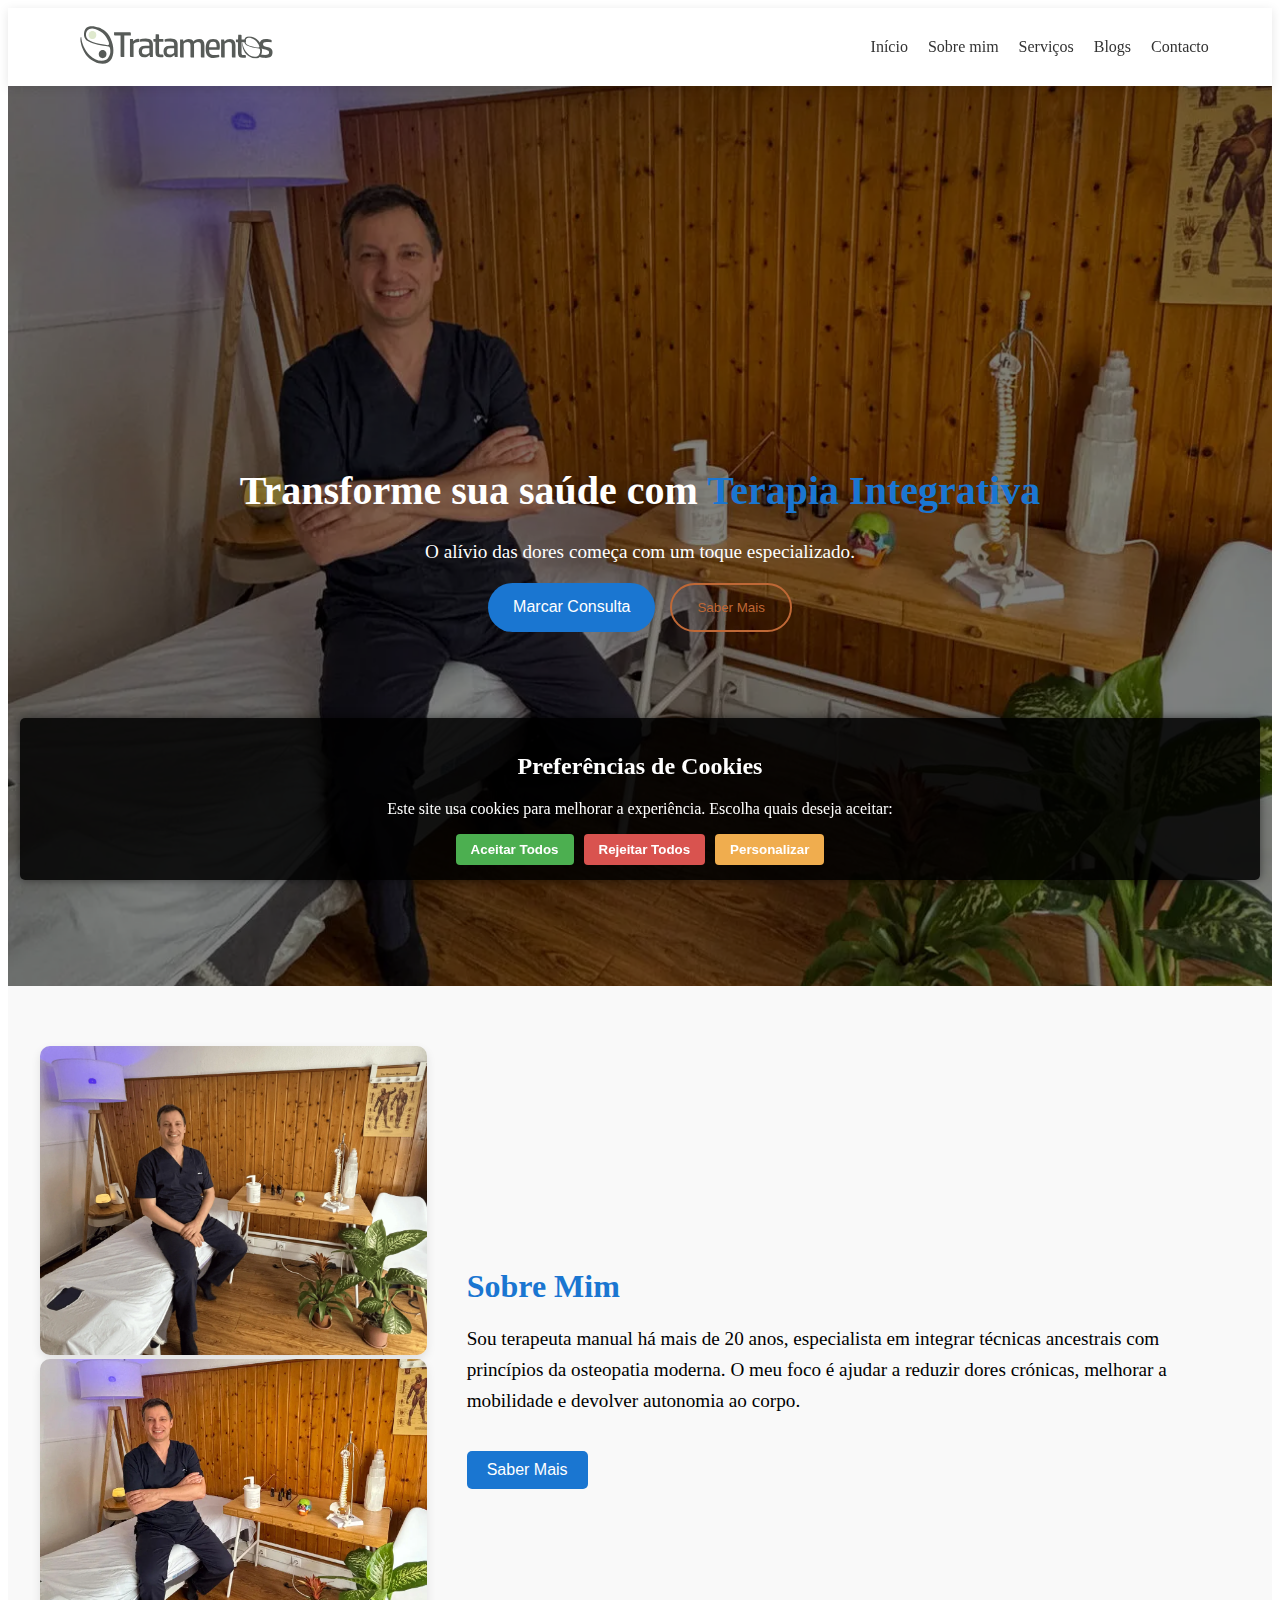
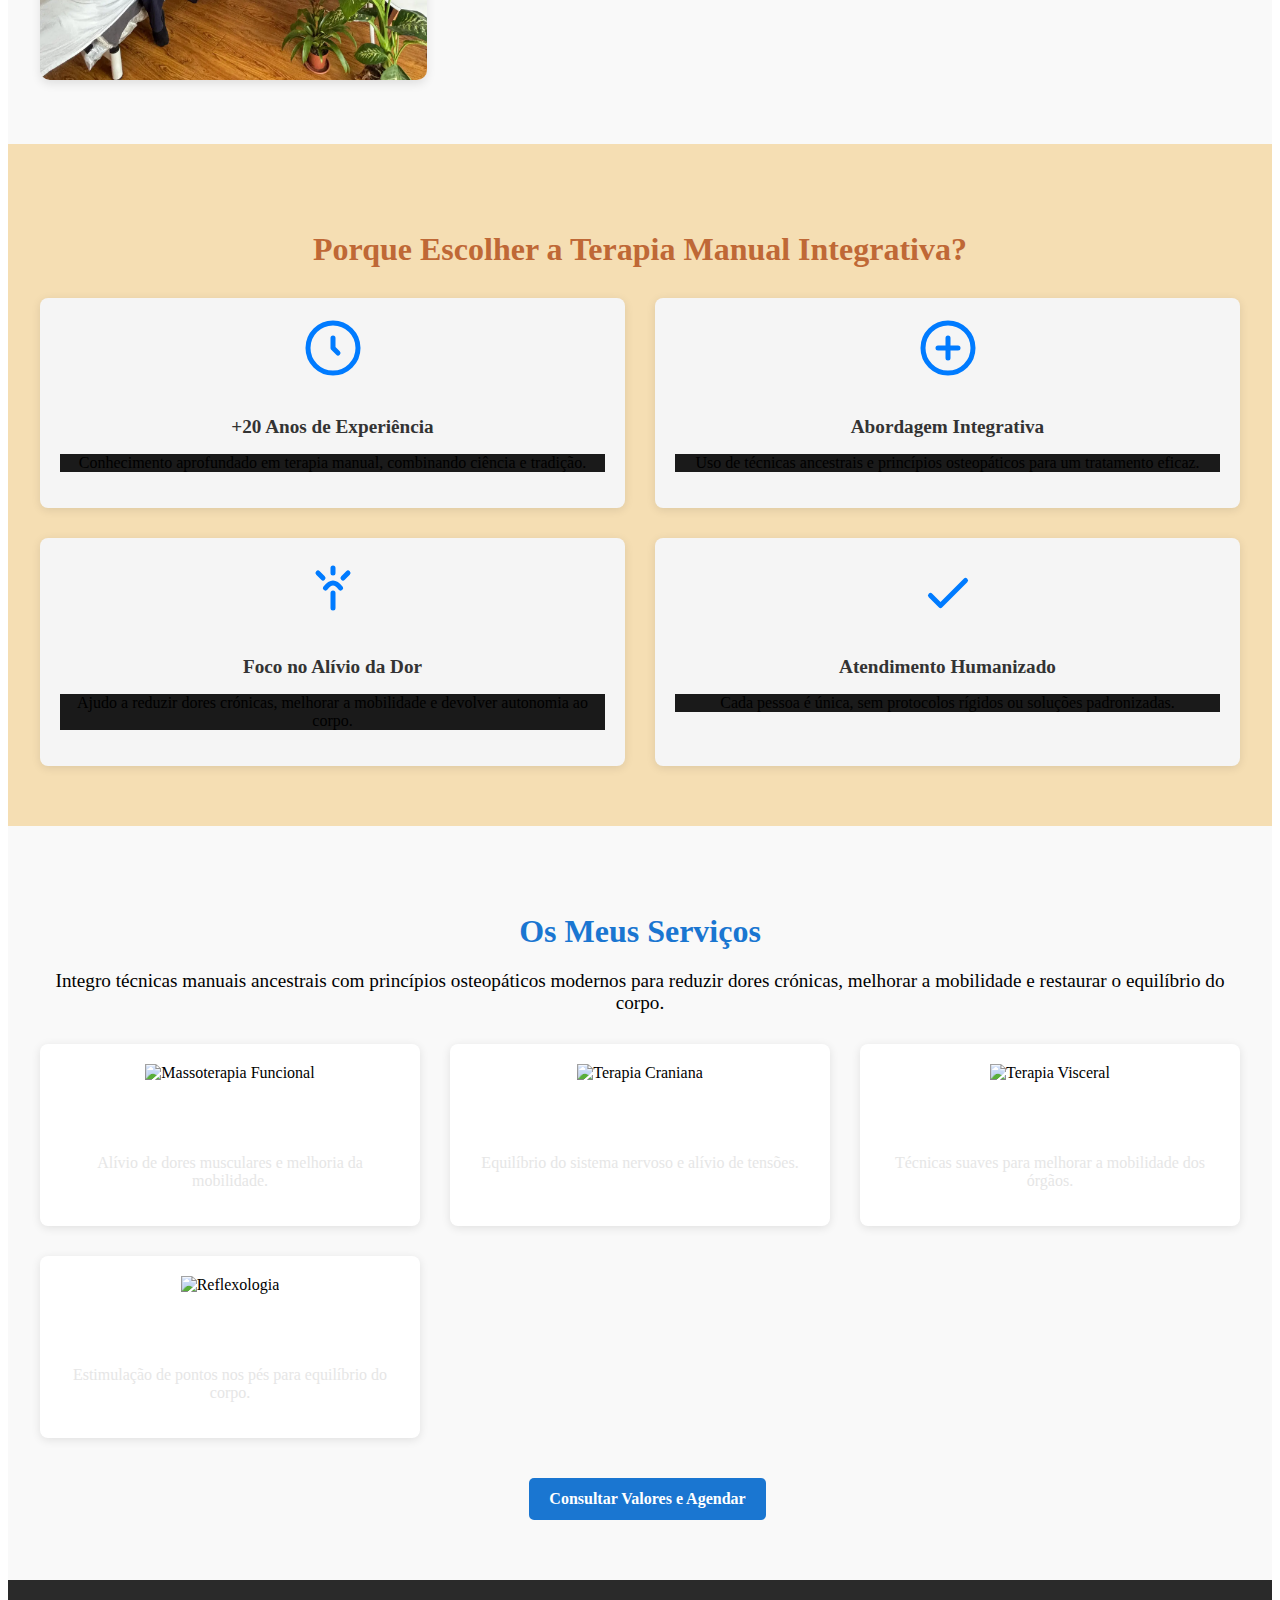
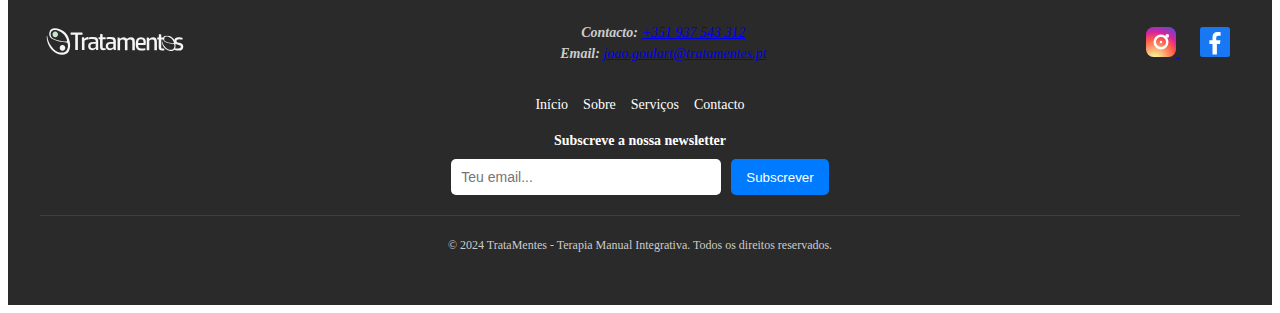
==== index.html @ 93ddd702 "Mensagem do primeiro commit" ====
<!DOCTYPE html>
<html lang="pt">

<head>
    <meta charset="UTF-8">
    <meta name="viewport" content="width=device-width, initial-scale=1.0">
    <meta http-equiv="X-UA-Compatible" content="IE=edge">

    <!-- SEO Básico -->
    <title>Terapia Manual Integrativa & Holística - Lisboa | TrataMentes por João Goulart</title>
    <meta name="description"
        content="Ajudo pessoas com dores crónicas a recuperarem mobilidade e bem-estar através de terapia manual integrativa. Atendimento humanizado e baseado em evidências.">
    <meta name="author" content="João Paulo Goulart">
    <meta name="robots" content="index, follow">
    <meta name="keywords"
        content="terapia manual Lisboa, alívio dor crónica, massagem terapêutica holística, princípios da osteopatia, tratamento para mobilidade, técnicas manuais integrativas, equilíbrio corporal Lisboa, terapia sem medicamentos, abordagem integrativa para dor, bem-estar físico e emocional">

    <!-- Open Graph (Facebook, LinkedIn, WhatsApp) -->
    <meta property="og:type" content="website">
    <meta property="og:title" content="Terapia Manual Integrativa & Holística - Lisboa | TrataMentes por João Goulart">
    <meta property="og:description"
        content="Alívio da dor, mobilidade e bem-estar para 60+ com terapia manual integrativa. Atendimento personalizado em Lisboa.">
    <meta property="og:image" content="https://tratamentes.pt/assets/images/terapeuta-bracos-cruzados-1280.webp">
    <meta property="og:url" content="https://tratamentes.pt">
    <meta property="og:site_name" content="Nome da Tua Marca">

    <!-- Twitter (X) Cards -->
    <meta name="twitter:card" content="summary_large_image">
    <meta name="twitter:title" content="Terapia Manual Integrativa & Holística - Lisboa | TrataMentes por João Goulart">
    <meta name="twitter:description"
        content="Terapia manual integrativa para aliviar dores crónicas e melhorar a mobilidade. Atendimento humanizado e baseado em ciência.">
    <meta name="twitter:image" content="https://tratamentes.pt/assets/images/terapeuta-bracos-cruzados-1280.webp">
    <meta name="twitter:site" content="@tratamentes">

    <!-- Schema.org (Dados Estruturados para SEO e IA) -->
    <script type="application/ld+json">
        {
          "@context": "https://schema.org",
          "@type": ["LocalBusiness", "HealthAndBeautyBusiness"],
          "name": "TrataMentes - Terapia Manual Integrativa & Holística",
          "url": "https://tratamentes.pt",
          "logo": "https://tratamentes.pt/assets/images/logotipo-tratamentes-pt.svg",
          "image": [
            "https://tratamentes.pt/assets/images/terapeuta-bracos-cruzados-1280.webp" 
          ],
          "description": "Terapia manual integrativa e holística para alívio de dores crónicas e recuperação da mobilidade em Lisboa. Métodos naturais e personalizados.",
          "address": {
            "@type": "PostalAddress",
            "streetAddress": "Rua Braamcamp 88, 3º Esq",
            "addressLocality": "Lisboa",
            "postalCode": "1250-050",
            "addressCountry": "PT",
            "addressRegion": "Lisboa"
          },
          "geo": {
            "@type": "GeoCoordinates",
            "latitude": "38.7213834",
            "longitude": "-9.1526428"
          },
          "telephone": "+351937543312",
          "priceRange": "€€ - Moderado",
          "openingHoursSpecification": [
            {
              "@type": "OpeningHoursSpecification",
              "dayOfWeek": ["Monday", "Tuesday", "Wednesday", "Thursday", "Friday"],
              "opens": "19:00",
              "closes": "22:00"
            },
            {
              "@type": "OpeningHoursSpecification",
              "dayOfWeek": ["Saturday"],
              "opens": "10:00",
              "closes": "22:00"
            },
            {
              "@type": "OpeningHoursSpecification",
              "dayOfWeek": ["Sunday"],
              "opens": "10:00",
              "closes": "18:00"
            }
          ],
          "sameAs": [
            "https://www.instagram.com/trata.mentes",
            "https://www.facebook.com/trata.mentes/",
            "https://www.linkedin.com/company/tratamentes/"
          ],
          "service": [
            {
              "@type": "Service",
              "serviceType": "Massagem Terapêutica",
              "description": "Massagem manual para alívio de tensões musculares e promoção da mobilidade."
            },
            {
              "@type": "Service",
              "serviceType": "Terapia para Dores Crónicas",
              "description": "Abordagem integrativa para redução de dores persistentes (costas, articulações, pernas, pés, etc.)."
            }
          ],
          "areaServed": { 
            "@type": "AdministrativeArea",
            "name": "Lisboa e Região",
            "description": "Atendimento presencial em Lisboa e consultas online para todo o Portugal."
          },
          "founder": {
            "@type": "Person",
            "name": "João Paulo Goulart",
            "jobTitle": "Terapeuta Manual Integrativo"
          }
        }
    </script>
    <script defer src="assets/js/cookie-consent.js"></script>
    <link rel="icon" type="image/ico" href="assets/icons/favicon.ico">
    <link rel="stylesheet" href="assets/css/styles.css">
</head>

<body>
    <header>
        <div class="logo">
            <a href="index.html"><img src="assets/images/logotipo-tratamentes-pt.svg" width="200" height="44"
                    alt="Logotipo TrataMentes"></a>
        </div>
        <button class="hamburger">&#9776;</button>
        <nav class="nav-links">
            <a href="#inicio">Início</a>
            <a href="#sobre">Sobre mim</a>
            <a href="#servicos">Serviços</a>
            <a href="#blogs">Blogs</a>
            <a href="#contacto">Contacto</a>
        </nav>
    </header>

    <section id="hero" class="hero" data-overlay="true" data-position="center" data-parallax="true">
        <div class="hero-overlay"></div>
        <div class="hero-content">
            <h1>Transforme sua saúde com <span>Terapia Integrativa</span></h1>
            <p>O alívio das dores começa com um toque especializado.</p>
            <div class="hero-buttons">
                <button class="cta-button" data-action="link" data-url="consultas.html">Marcar Consulta</button>
                <button class="secondary-button" data-action="function" data-func="showMoreInfo">Saber Mais</button>
            </div>
        </div>
    </section>

    <section id="sobre-mim" class="sobre-mim">
        <div class="container">
            <div class="sobre-img">
                <img src="assets/images/terapeuta-maos-apoiadas.webp" alt="João Goulart - Terapeuta Manual">
                <img src="assets/images/terapeuta-bracos-cruzados-1280.webp" alt="João Goulart - Terapeuta Manual">
            </div>
            <div class="sobre-text">
                <h2>Sobre Mim</h2>
                <p class="intro">
                    Sou terapeuta manual há mais de 20 anos, especialista em integrar técnicas ancestrais com princípios
                    da osteopatia moderna.
                    O meu foco é ajudar a reduzir dores crónicas, melhorar a mobilidade e devolver autonomia ao corpo.
                </p>
                <button class="btn-saber-mais" id="btnSaberMais">Saber Mais</button>
                <div class="mais-info" id="maisInfo">
                    <p>
                        Desde que comecei na terapia manual, sempre acreditei que o toque é mais do que uma técnica – é
                        uma ferramenta de comunicação com o corpo.
                        Hoje, o meu trabalho une <strong>técnicas ancestrais e princípios osteopáticos
                            modernos</strong>, respeitando a evidência científica e a individualidade de cada pessoa.
                    </p>
                    <p>
                        A própria OMS reconhece o valor da terapia manual, e é dentro desse contexto que trabalho – sem
                        rótulos fixos, mas sempre com um foco claro: ajudar a reduzir a dor e melhorar a qualidade de
                        vida.
                    </p>
                    <button class="btn-fechar" id="btnFechar">Fechar</button>
                </div>
            </div>
        </div>
    </section>

    <section id="beneficios" class="beneficios">
        <div class="container">
            <h2>Porque Escolher a Terapia Manual Integrativa?</h2>
            <div class="beneficios-grid">
                <div class="beneficio">
                    <img src="assets/images/svg/experiencia.svg" alt="Experiência">
                    <h3>+20 Anos de Experiência</h3>
                    <p>Conhecimento aprofundado em terapia manual, combinando ciência e tradição.</p>
                </div>
                <div class="beneficio">
                    <img src="assets/images/svg/abordagem.svg" alt="Abordagem Integrativa">
                    <h3>Abordagem Integrativa</h3>
                    <p>Uso de técnicas ancestrais e princípios osteopáticos para um tratamento eficaz.</p>
                </div>
                <div class="beneficio">
                    <img src="assets/images/svg/dor-cronica.svg" alt="Alívio da Dor">
                    <h3>Foco no Alívio da Dor</h3>
                    <p>Ajudo a reduzir dores crónicas, melhorar a mobilidade e devolver autonomia ao corpo.</p>
                </div>
                <div class="beneficio">
                    <img src="assets/images/svg/humanizacao.svg" alt="Atendimento Humanizado">
                    <h3>Atendimento Humanizado</h3>
                    <p>Cada pessoa é única, sem protocolos rígidos ou soluções padronizadas.</p>
                </div>
            </div>
        </div>
    </section>

    <section id="servicos" class="servicos" itemscope itemtype="https://schema.org/Service">
        <div class="container">
            <h2>Os Meus Serviços</h2>
            <p class="descricao">
                Integro técnicas manuais ancestrais com princípios osteopáticos modernos para reduzir dores crónicas,
                melhorar a mobilidade e restaurar o equilíbrio do corpo.
            </p>

            <div class="servicos-grid">
                <div class="servico" itemscope itemtype="https://schema.org/Service">
                    <img src="assets/imagens/icons/terapia-manual.svg" alt="Massoterapia Funcional">
                    <h3 itemprop="name">Massoterapia Funcional</h3>
                    <p itemprop="description">Alívio de dores musculares e melhoria da mobilidade.</p>
                </div>

                <div class="servico" itemscope itemtype="https://schema.org/Service">
                    <img src="assets/imagens/icons/terapia-craniana.svg" alt="Terapia Craniana">
                    <h3 itemprop="name">Terapia Craniana</h3>
                    <p itemprop="description">Equilíbrio do sistema nervoso e alívio de tensões.</p>
                </div>

                <div class="servico" itemscope itemtype="https://schema.org/Service">
                    <img src="assets/imagens/icons/terapia-visceral.svg" alt="Terapia Visceral">
                    <h3 itemprop="name">Terapia Visceral</h3>
                    <p itemprop="description">Técnicas suaves para melhorar a mobilidade dos órgãos.</p>
                </div>

                <div class="servico" itemscope itemtype="https://schema.org/Service">
                    <img src="assets/imagens/icons/reflexologia.svg" alt="Reflexologia">
                    <h3 itemprop="name">Reflexologia</h3>
                    <p itemprop="description">Estimulação de pontos nos pés para equilíbrio do corpo.</p>
                </div>
            </div>

            <div class="agendamento">
                <a href="/agendamento.html" class="btn-agendar">Consultar Valores e Agendar</a>
            </div>
        </div>
    </section>










    <footer class="footer" role="contentinfo">
        <div class="container">
            <!-- Seção Superior (Logo, Contatos, Redes Sociais) -->
            <div class="footer-top">
                <div class="footer-logo">
                    <img src="assets/images/logotipo-tratamentes-pt-inv.svg" alt="TrataMentes" loading="lazy">
                </div>

                <address class="footer-contactos" aria-label="Informações de contato">
                    <p><strong>Contacto:</strong> <a href="tel:+351937543312" aria-label="Ligar para TrataMentes">+351
                            937 543 312</a></p>
                    <p><strong>Email:</strong> <a href="mailto:joao.goulart@tratamentes.pt"
                            aria-label="Enviar email para TrataMentes">joao.goulart@tratamentes.pt</a></p>
                </address>

                <nav class="footer-social" aria-label="Redes sociais">
                    <a href="https://instagram.com/trata.mentes target="_blank" rel="noopener noreferrer"
                        aria-label="Instagram">
                        <img src="assets/social/instagram-logo.svg" alt="Ícone do Instagram">
                    </a>
                    <a href="https://facebook.com/trata.mentes" target="_blank" rel="noopener noreferrer"
                        aria-label="Facebook">
                        <img src="assets/social/facebook-logo.svg" alt="Ícone do Facebook">
                    </a>
                </nav>
            </div>

            <!-- Links de Navegação -->
            <nav class="footer-links" aria-label="Links úteis">
                <ul>
                    <li><a href="index.html">Início</a></li>
                    <li><a href="sobre.html">Sobre</a></li>
                    <li><a href="servicos.html">Serviços</a></li>
                    <li><a href="contacto.html">Contacto</a></li>
                </ul>
            </nav>

            <!-- Newsletter -->
            <section class="footer-newsletter" aria-label="Subscrever newsletter">
                <h4>Subscreve a nossa newsletter</h4>
                <form id="newsletter-form" method="post">
                    <input type="email" id="newsletter-email" placeholder="Teu email..." required
                        aria-label="Email para newsletter">
                    <button type="submit">Subscrever</button>
                </form>
                <p id="newsletter-msg" role="alert"></p>
            </section>

            <!-- Copyright -->
            <div class="footer-bottom">
                <p>© 2024 TrataMentes - Terapia Manual Integrativa. Todos os direitos reservados.</p>
            </div>
        </div>
    </footer>

    <!-- Cookie Banner -->
<div id="cookie-banner" role="dialog" aria-labelledby="cookie-heading" style="display: none;">
    <div class="cookie-content">
        <h2 id="cookie-heading">Preferências de Cookies</h2>
        <p>Este site usa cookies para melhorar a experiência. Escolha quais deseja aceitar:</p>
        <div class="cookie-buttons">
            <button type="button" id="accept-all">Aceitar Todos</button>
            <button type="button" id="reject-all">Rejeitar Todos</button>
            <button type="button" id="customize-cookies">Personalizar</button>
        </div>
    </div>
</div>

<!-- Configurações de Cookies -->
<div id="cookie-settings" style="display: none;">
    <h2>Configuração de Cookies</h2>
    <label><input type="checkbox" id="analytics-cookies"> Analytics</label><br>
    <label><input type="checkbox" id="marketing-cookies"> Marketing</label><br>
    <button id="save-cookie-settings">Guardar Preferências</button>
</div>

<!-- Botão para gerir cookies -->
<button id="open-cookie-settings" style="position: fixed; bottom: 10px; right: 10px; background: black; color: white; padding: 5px 10px; border: none; cursor: pointer; display: none;">
    Gerir Cookies
</button>

    <script defer src="assets/js/menu.js"></script>
    <script defer src="assets/js/newsletter.js"></script>
    <script defer src="assets/js/sobre.js"></script>
    <script defer src="assets/js/servicos.js"></script>
    <script defer src="assets/js/hero.js"></script>


</body>

</html>
---- assets/css/styles.css ----
header {
  background-color: #fff;
  box-shadow: 0 2px 10px rgba(0, 0, 0, 0.1);
  padding: 15px 5%;
  position: sticky;
  top: 0;
  z-index: 1000;
  display: flex;
  justify-content: space-between;
  align-items: center;
}

.logo {
  display: flex;
  align-items: center;
}
.logo img {
  max-height: 44px;
  width: auto;
}

.nav-links {
  display: flex;
  gap: 20px;
}
.nav-links a {
  color: #333;
  text-decoration: none;
  font-weight: 500;
  font-size: 16px;
  transition: color 0.3s ease;
  position: relative;
}
.nav-links a:hover {
  color: #1a76d1;
}
.nav-links a:hover::after {
  width: 100%;
}
.nav-links a::after {
  content: "";
  position: absolute;
  bottom: -5px;
  left: 0;
  width: 0;
  height: 2px;
  background-color: #1a76d1;
  transition: width 0.3s ease;
}

.hamburger {
  display: none;
  background: none;
  border: none;
  font-size: 24px;
  cursor: pointer;
  color: #333;
}

@media (max-width: 768px) {
  .hamburger {
    display: block;
    z-index: 101;
  }
  .nav-links {
    position: fixed;
    top: 0;
    right: -100%;
    width: 70%;
    height: 100vh;
    background-color: white;
    flex-direction: column;
    padding: 80px 30px 30px;
    transition: right 0.3s ease;
    box-shadow: -5px 0 15px rgba(0, 0, 0, 0.1);
    gap: 30px;
    z-index: 100;
  }
  .nav-links.active {
    right: 0;
  }
}
.btn-agendar {
  background-color: #1a76d1;
  color: white;
  padding: 8px 16px;
  border-radius: 4px;
  font-weight: 600;
  transition: background-color 0.3s;
  margin-left: 15px;
  text-decoration: none;
  display: inline-block;
}
.btn-agendar:hover {
  background-color: rgb(20.3574468085, 92.3914893617, 163.6425531915);
}
@media (max-width: 768px) {
  .btn-agendar {
    margin: 15px 0 0 0;
    text-align: center;
  }
}

.hero {
  position: relative;
  width: 100%;
  height: 100vh;
  background-image: url("/assets/images/terapeuta-bracos-cruzados-1280.webp");
  background-size: cover;
  background-repeat: no-repeat;
  background-position: 35% 20%;
  display: flex;
  align-items: center;
  justify-content: center;
  text-align: center;
  overflow: hidden;
  transition: background-position 0.5s ease-out;
}
.hero.parallax {
  background-attachment: fixed;
}
.hero .hero-overlay {
  position: absolute;
  top: 0;
  left: 0;
  width: 100%;
  height: 100%;
  background: rgba(0, 0, 0, 0.5);
  opacity: 0;
  transition: opacity 0.3s ease-in-out;
}
.hero .hero-overlay.active {
  opacity: 1;
}
.hero .hero-content {
  position: relative;
  z-index: 2;
  color: #fff;
  max-width: 80%;
  animation: fadeIn 1s ease-out;
  text-align: center;
}
.hero .hero-content h1 {
  font-size: 2.5rem;
  font-weight: bold;
}
.hero .hero-content h1 span {
  color: #1a76d1;
}
.hero .hero-content p {
  font-size: 1.2rem;
  margin-top: 10px;
}
.hero .hero-content .hero-buttons {
  margin-top: 20px;
  display: flex;
  justify-content: center;
  gap: 15px;
}
.hero.left .hero-content {
  text-align: left;
  align-items: flex-start;
}
.hero.right .hero-content {
  text-align: right;
  align-items: flex-end;
}

.cta-button {
  background: #1a76d1;
  color: #fff;
  padding: 15px 25px;
  font-size: 1rem;
  border-radius: 30px;
  text-decoration: none;
  border: none;
  cursor: pointer;
  transition: transform 0.3s ease, background 0.3s ease;
}
.cta-button:hover {
  transform: scale(1.1);
  background: rgb(23.4, 106.2, 188.1);
}

.secondary-button {
  background: transparent;
  border: 2px solid #BF6836;
  color: #BF6836;
  padding: 15px 25px;
  border-radius: 30px;
  cursor: pointer;
  transition: background 0.3s ease, color 0.3s ease;
}
.secondary-button:hover {
  background: #BF6836;
  color: #fff;
}

@keyframes fadeIn {
  from {
    opacity: 0;
    transform: translateY(20px);
  }
  to {
    opacity: 1;
    transform: translateY(0);
  }
}
.sobre-mim {
  background: #f9f9f9;
  padding: 60px 20px;
}
.sobre-mim .container {
  display: flex;
  align-items: center;
  max-width: 1200px;
  margin: auto;
  gap: 40px;
}
@media (max-width: 768px) {
  .sobre-mim .container {
    flex-direction: column;
    text-align: center;
  }
}
.sobre-mim .sobre-img {
  flex: 1;
}
.sobre-mim .sobre-img img {
  width: 100%;
  max-width: 400px;
  border-radius: 10px;
  box-shadow: 0 4px 10px rgba(0, 0, 0, 0.1);
}
.sobre-mim .sobre-text {
  flex: 2;
}
.sobre-mim .sobre-text h2 {
  font-size: 2rem;
  margin-bottom: 15px;
  color: #1a76d1;
}
.sobre-mim .sobre-text .intro {
  font-size: 1.2rem;
  line-height: 1.6;
}
.sobre-mim .sobre-text .mais-info {
  display: none;
  margin-top: 20px;
  padding: 15px;
  background: rgb(247.1755102041, 234.5693877551, 227.3244897959);
  border-left: 4px solid #BF6836;
  border-radius: 5px;
  box-shadow: 0 2px 8px rgba(0, 0, 0, 0.1);
}
.sobre-mim .sobre-text .mais-info p {
  font-size: 1rem;
  line-height: 1.5;
}
.sobre-mim .btn-saber-mais,
.sobre-mim .btn-fechar {
  margin-top: 15px;
  display: inline-block;
  padding: 10px 20px;
  font-size: 1rem;
  color: white;
  background: #1a76d1;
  border: none;
  border-radius: 5px;
  cursor: pointer;
  transition: background 0.3s ease;
}
.sobre-mim .btn-saber-mais:hover,
.sobre-mim .btn-fechar:hover {
  background: rgb(23.4, 106.2, 188.1);
}
.sobre-mim .btn-fechar {
  background: #BF6836;
}
.sobre-mim .btn-fechar:hover {
  background: rgb(151.2408163265, 82.3510204082, 42.7591836735);
}

.beneficios {
  background: wheat;
  padding: 60px 20px;
  text-align: center;
}
.beneficios .container {
  max-width: 1200px;
  margin: auto;
}
.beneficios h2 {
  font-size: 2rem;
  color: #BF6836;
  margin-bottom: 30px;
}
.beneficios .beneficios-grid {
  display: grid;
  grid-template-columns: repeat(2, 1fr);
  gap: 30px;
}
@media (max-width: 768px) {
  .beneficios .beneficios-grid {
    grid-template-columns: 1fr;
  }
}
.beneficios .beneficio {
  background: whitesmoke;
  padding: 20px;
  border-radius: 8px;
  box-shadow: 0 2px 10px rgba(0, 0, 0, 0.1);
  transition: transform 0.3s ease;
  text-align: center;
}
.beneficios .beneficio:hover {
  transform: scale(1.05);
}
.beneficios .beneficio img {
  width: 60px;
  height: 60px;
  margin-bottom: 15px;
}
.beneficios .beneficio h3 {
  font-size: 1.2rem;
  margin-bottom: 10px;
  color: #333;
}
.beneficios .beneficio p {
  font-size: 1rem;
  background: rgb(25.5, 25.5, 25.5);
}

.servicos {
  background: #f9f9f9;
  padding: 60px 20px;
  text-align: center;
}
.servicos .container {
  max-width: 1200px;
  margin: auto;
}
.servicos h2 {
  font-size: 2rem;
  color: #1a76d1;
  margin-bottom: 20px;
}
.servicos .descricao {
  font-size: 1.2rem;
  margin-bottom: 30px;
}
.servicos .servicos-grid {
  display: grid;
  grid-template-columns: repeat(3, 1fr);
  gap: 30px;
}
@media (max-width: 768px) {
  .servicos .servicos-grid {
    grid-template-columns: 1fr;
  }
}
.servicos .servico {
  background: white;
  padding: 20px;
  border-radius: 8px;
  box-shadow: 0 2px 10px rgba(0, 0, 0, 0.1);
  transition: transform 0.3s ease;
  text-align: center;
}
.servicos .servico:hover {
  transform: scale(1.05);
}
.servicos .servico img {
  width: 60px;
  height: 60px;
  margin-bottom: 15px;
}
.servicos .servico h3 {
  font-size: 1.2rem;
  margin-bottom: 10px;
  color: #fff;
}
.servicos .servico p {
  font-size: 1rem;
  color: rgb(229.5, 229.5, 229.5);
}
.servicos .agendamento {
  margin-top: 40px;
}
.servicos .agendamento .btn-agendar {
  display: inline-block;
  background: #1a76d1;
  color: white;
  padding: 12px 20px;
  border-radius: 5px;
  text-decoration: none;
  transition: background 0.3s ease;
}
.servicos .agendamento .btn-agendar:hover {
  background: rgb(229.5, 229.5, 229.5);
}

.footer {
  background: #2A2A2A;
  color: #ccc;
  padding: 40px 20px;
  font-size: 14px;
}
.footer .container {
  max-width: 1200px;
  margin: auto;
  text-align: center;
}
.footer .footer-top {
  display: flex;
  justify-content: space-between;
  align-items: center;
  flex-wrap: wrap;
  gap: 20px;
  margin-bottom: 30px;
}
@media (max-width: 768px) {
  .footer .footer-top {
    flex-direction: column;
    text-align: center;
  }
}
.footer .footer-logo img {
  max-width: 150px;
}
.footer .footer-contactos p {
  margin: 5px 0;
}
.footer .footer-social a {
  margin: 0 10px;
}
.footer .footer-social a img {
  width: 30px;
  transition: transform 0.3s ease;
}
.footer .footer-social a:hover img {
  transform: scale(1.1);
}
.footer .footer-links ul {
  list-style: none;
  padding: 0;
  display: flex;
  justify-content: center;
  gap: 15px;
  margin-bottom: 20px;
}
@media (max-width: 768px) {
  .footer .footer-links ul {
    flex-direction: column;
  }
}
.footer .footer-links ul li {
  display: inline;
}
.footer .footer-links ul a {
  color: #fff;
  text-decoration: none;
  transition: color 0.3s ease;
}
.footer .footer-links ul a:hover {
  color: #007bff;
}
.footer .footer-newsletter {
  margin-bottom: 20px;
}
.footer .footer-newsletter h4 {
  margin-bottom: 10px;
  color: #fff;
}
.footer .footer-newsletter form {
  display: flex;
  justify-content: center;
  gap: 10px;
}
@media (max-width: 768px) {
  .footer .footer-newsletter form {
    flex-direction: column;
    align-items: center;
  }
}
.footer .footer-newsletter input {
  padding: 10px;
  border: none;
  border-radius: 5px;
  width: 250px;
  font-size: 14px;
}
.footer .footer-newsletter button {
  background: #007bff;
  color: white;
  border: none;
  padding: 10px 15px;
  border-radius: 5px;
  cursor: pointer;
  transition: background 0.3s ease;
}
.footer .footer-newsletter button:hover {
  background: rgb(0, 98.4, 204);
}
.footer .footer-bottom {
  margin-top: 20px;
  border-top: 1px solid rgba(255, 255, 255, 0.1);
  padding-top: 10px;
  font-size: 12px;
}

#cookie-banner, #cookie-settings {
  position: fixed;
  bottom: 20px;
  left: 20px;
  right: 20px;
  background: rgba(0, 0, 0, 0.85);
  color: white;
  padding: 15px;
  text-align: center;
  border-radius: 5px;
  z-index: 1000;
  box-shadow: 0px 0px 10px rgba(0, 0, 0, 0.5);
  display: none;
}

.cookie-buttons {
  display: flex;
  justify-content: center;
  gap: 10px;
  margin-top: 10px;
}
.cookie-buttons button {
  padding: 8px 15px;
  border: none;
  cursor: pointer;
  border-radius: 4px;
  font-weight: bold;
}
.cookie-buttons #accept-all {
  background-color: #4CAF50;
  color: white;
}
.cookie-buttons #reject-all {
  background-color: #d9534f;
  color: white;
}
.cookie-buttons #customize-cookies {
  background-color: #f0ad4e;
  color: white;
}

#cookie-settings {
  display: none;
  flex-direction: column;
  align-items: center;
  background: rgba(0, 0, 0, 0.9);
  padding: 20px;
  border-radius: 5px;
}

#open-cookie-settings {
  position: fixed;
  bottom: 10px;
  right: 10px;
  background: black;
  color: white;
  padding: 5px 10px;
  border: none;
  cursor: pointer;
  border-radius: 5px;
  display: none;
  font-size: 14px;
  transition: background 0.3s;
}
#open-cookie-settings:hover {
  background: #333;
}

/*# sourceMappingURL=styles.css.map */
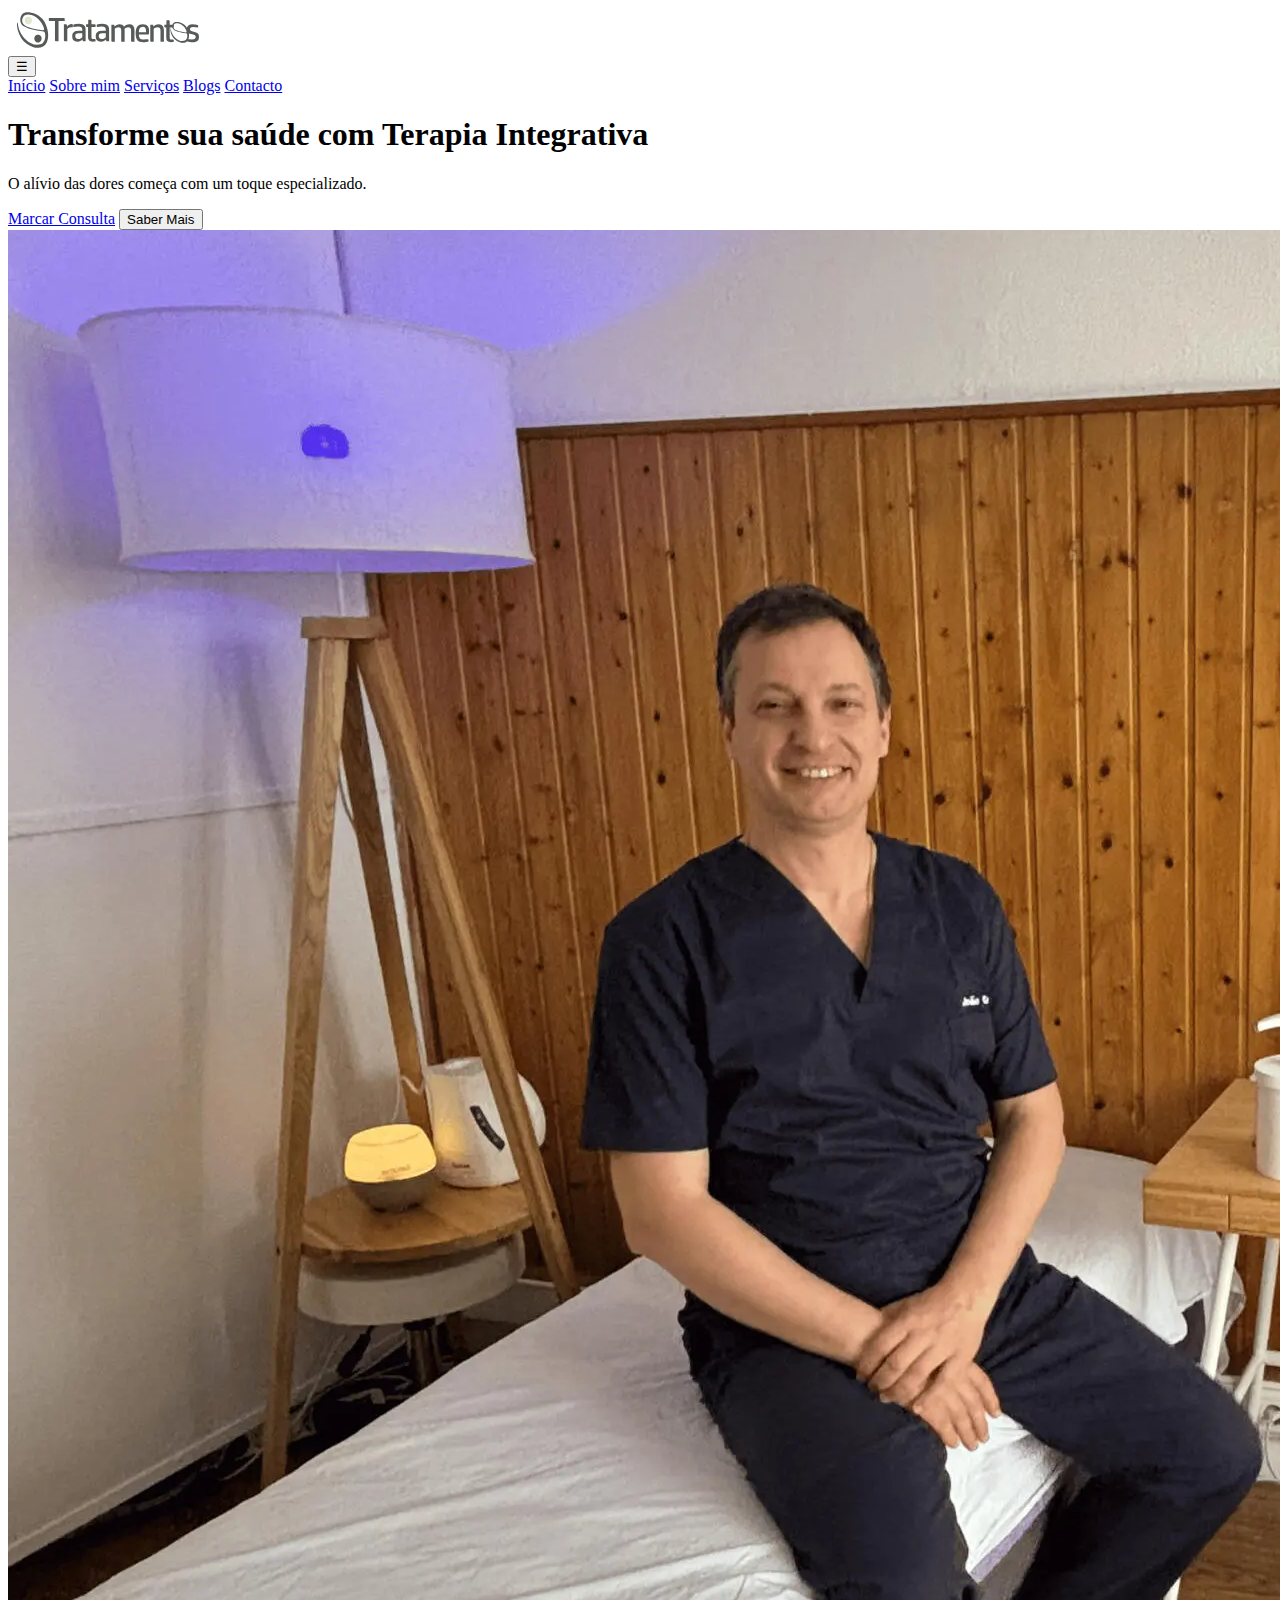
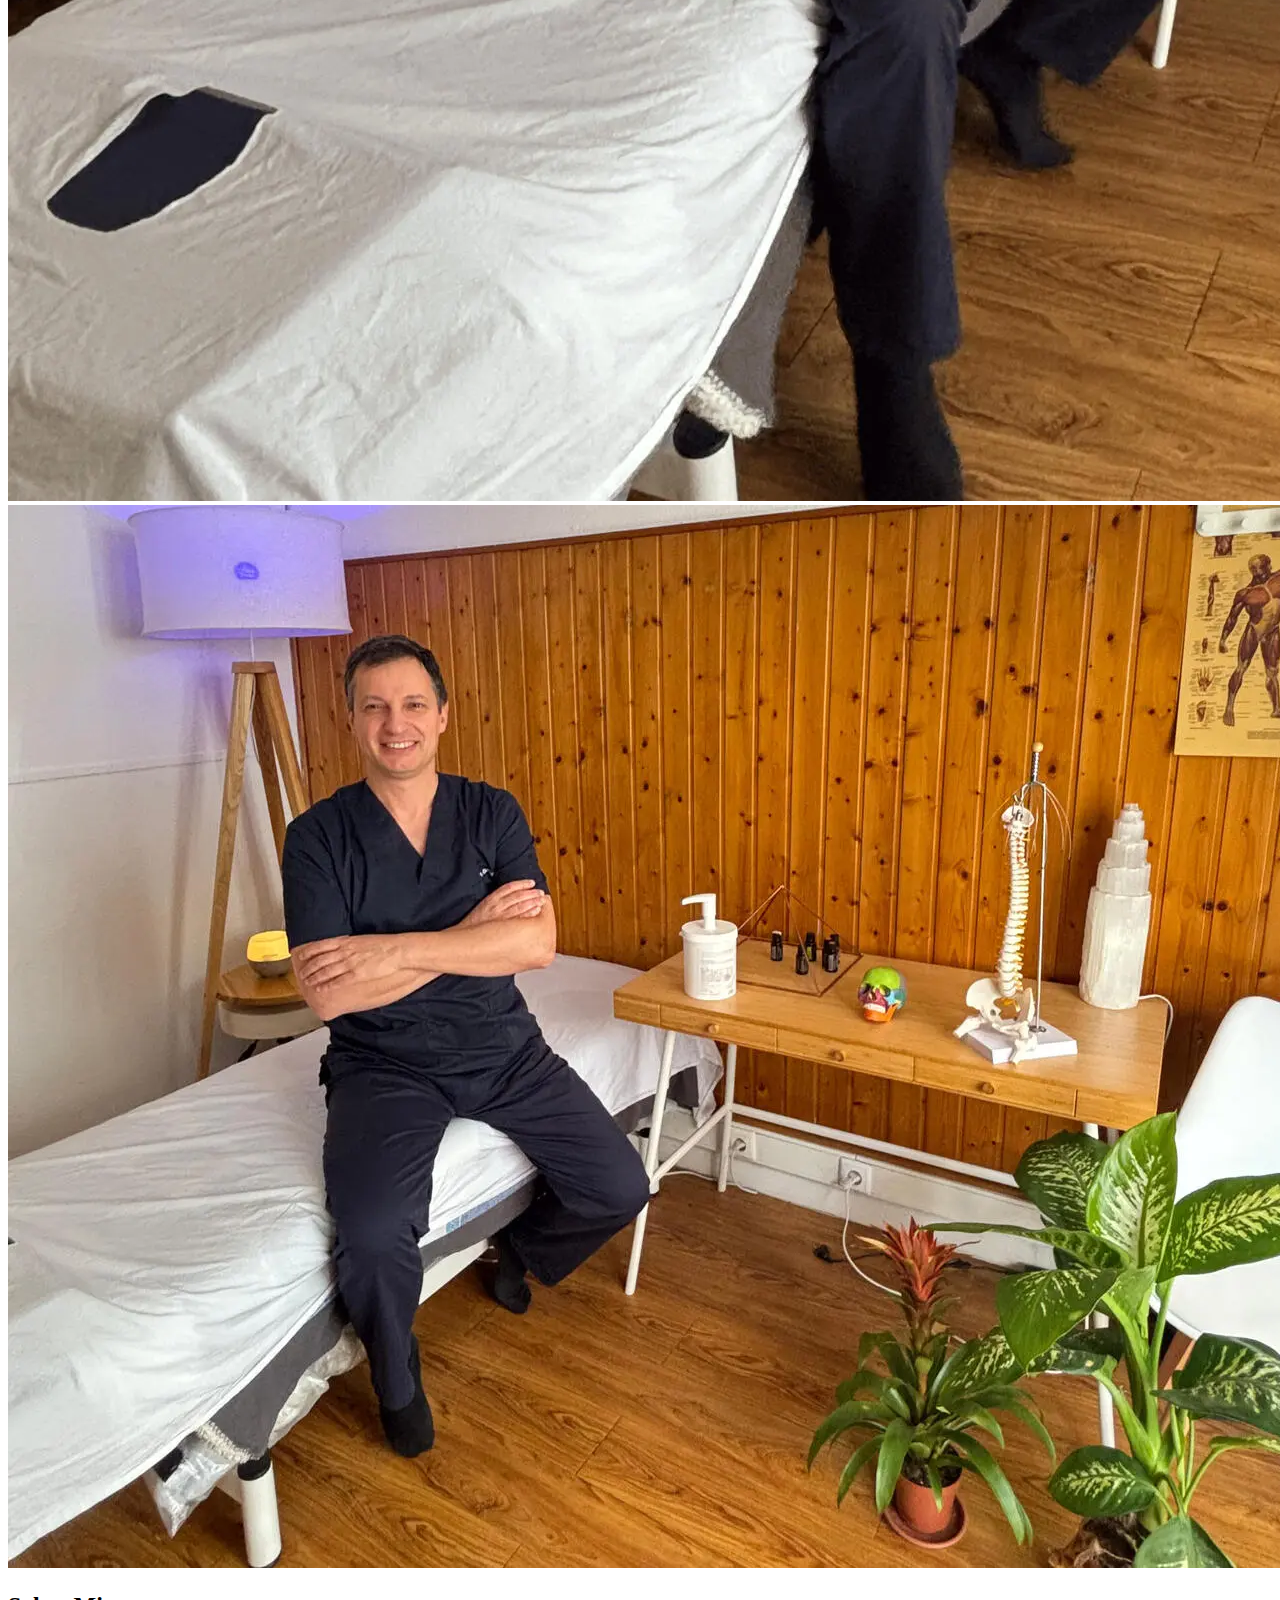
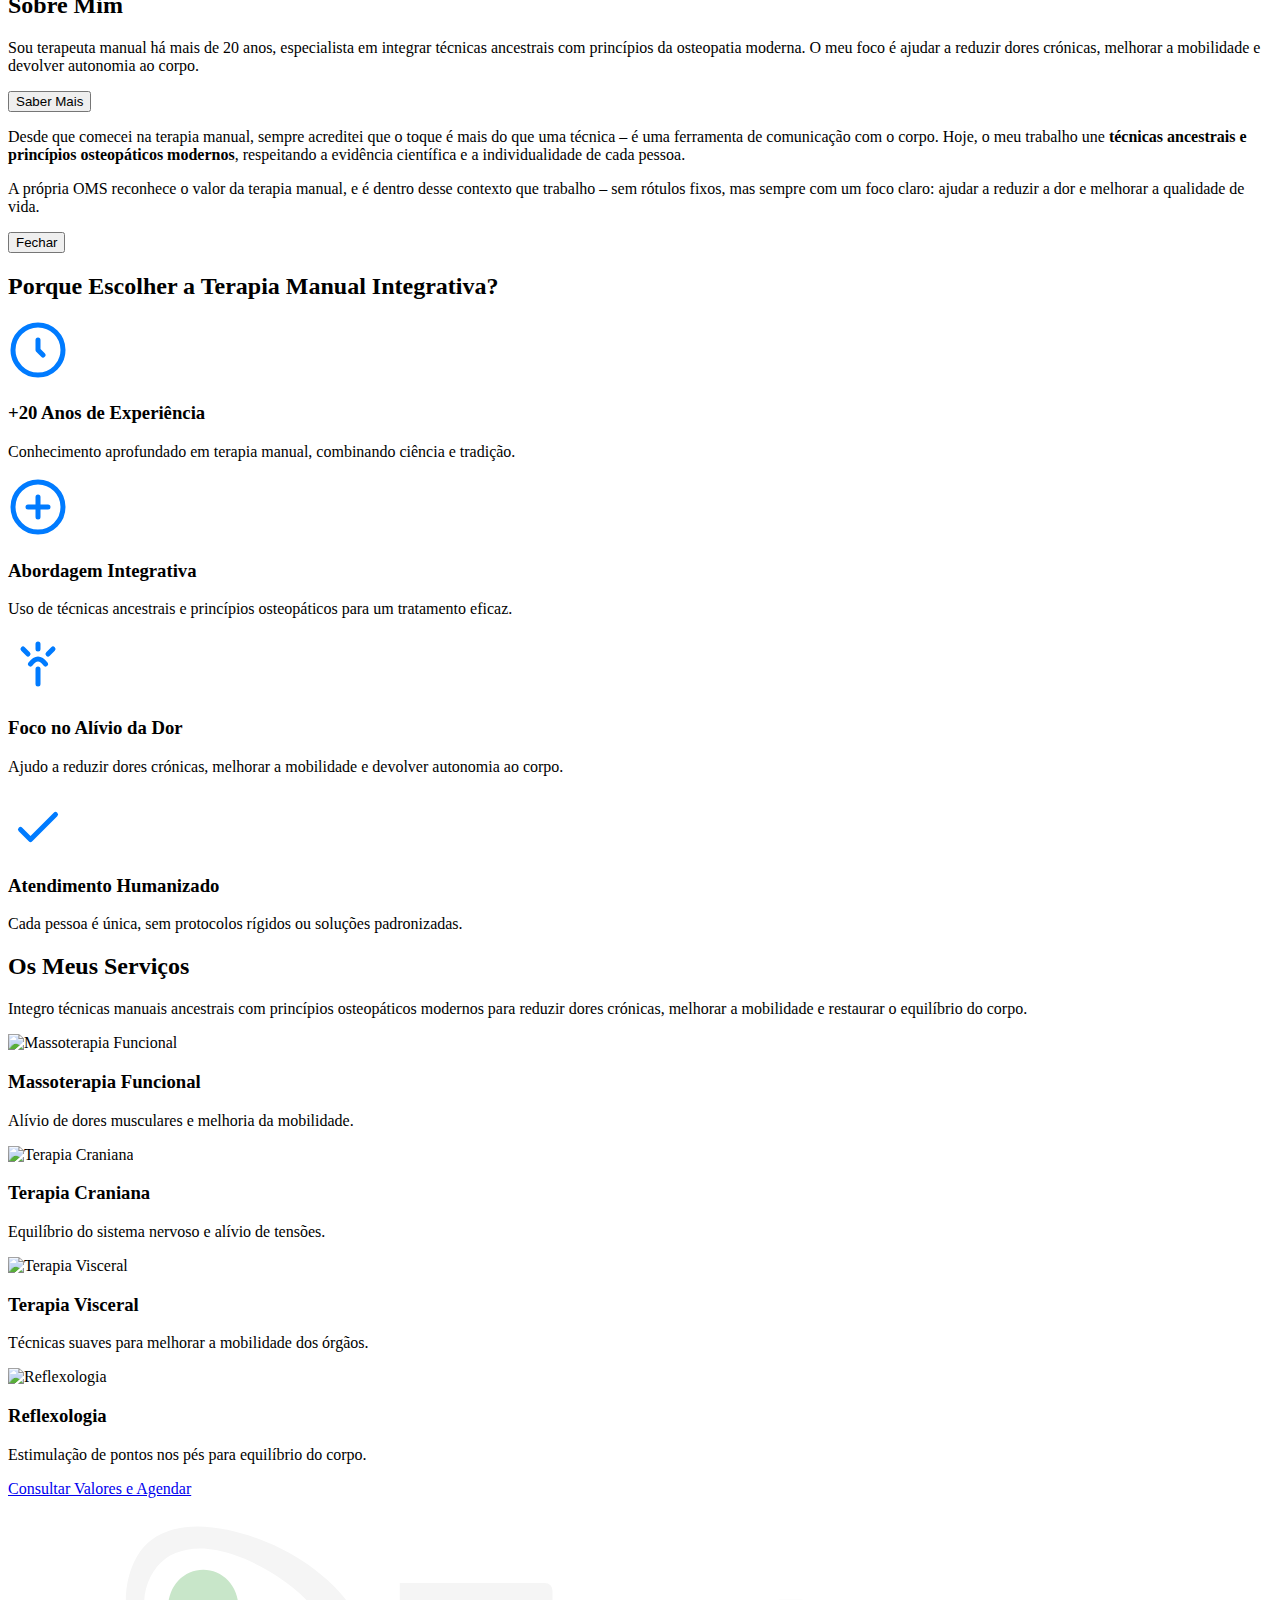
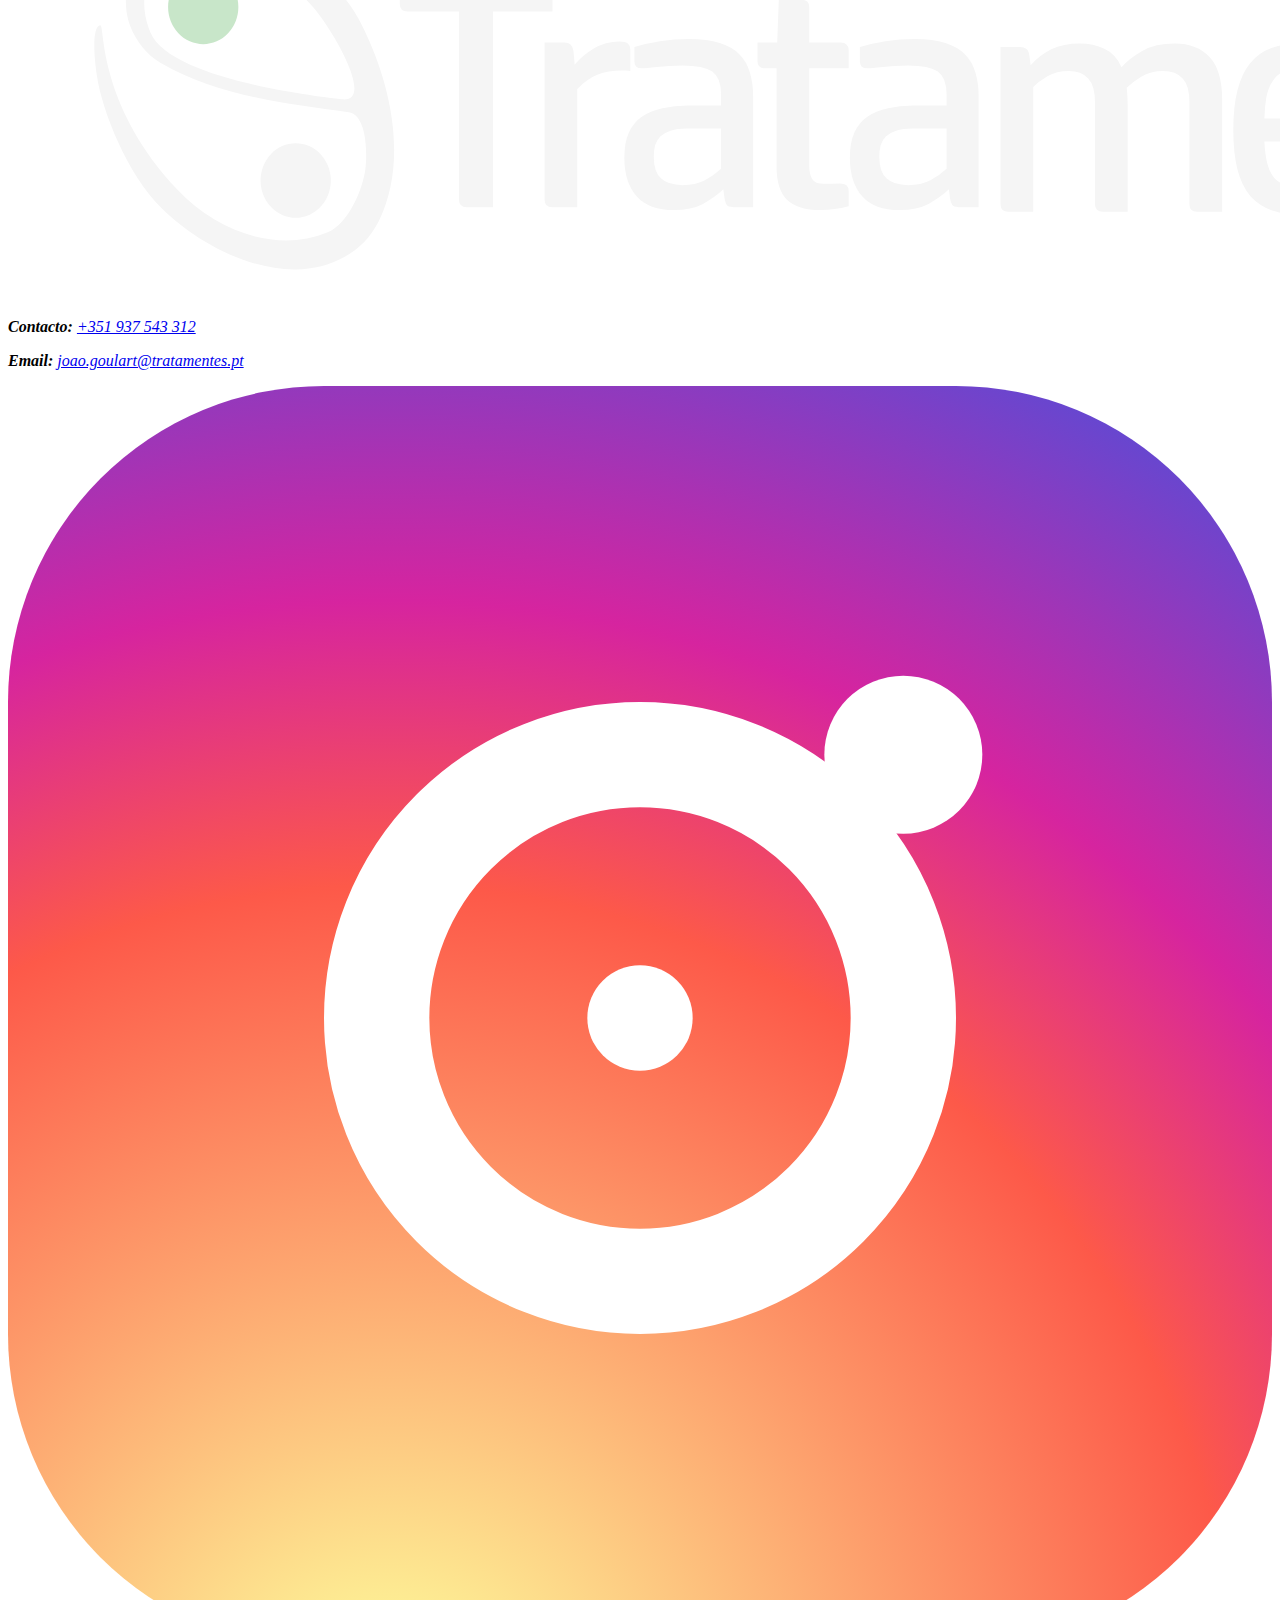
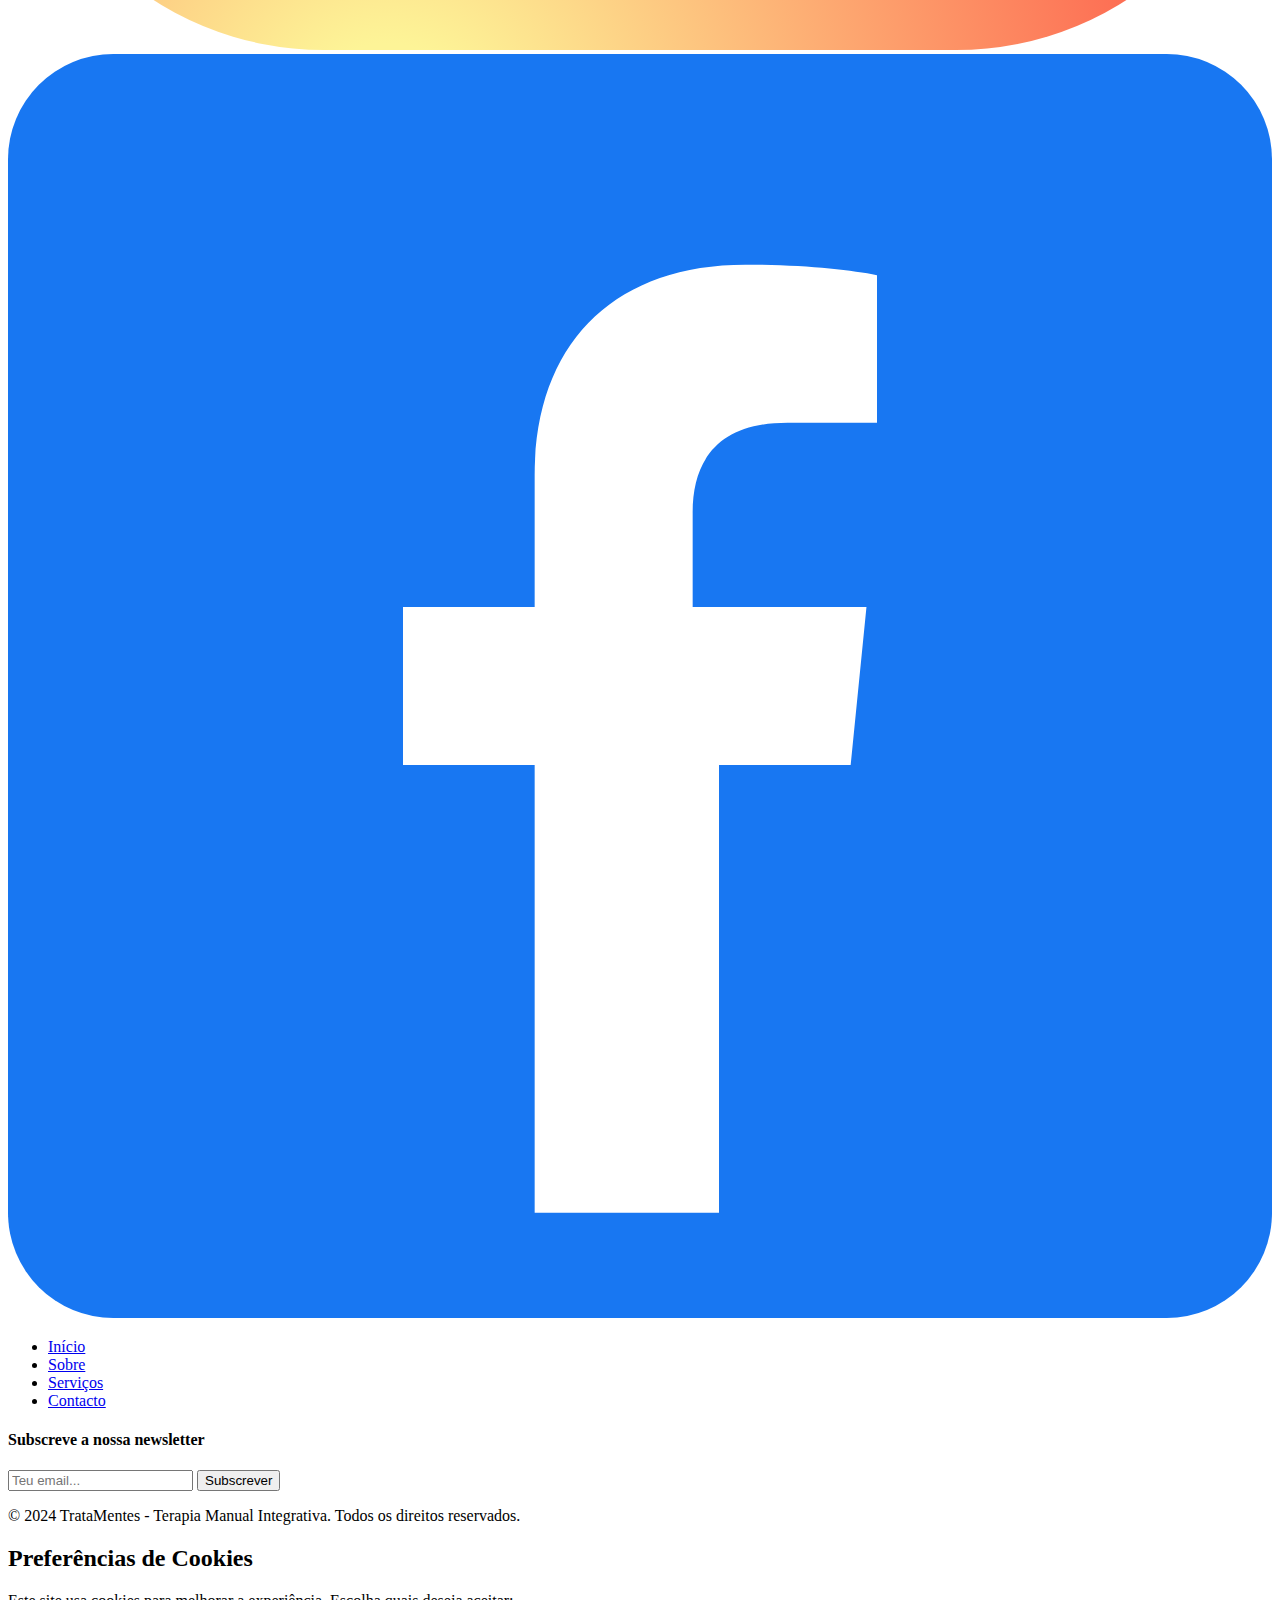
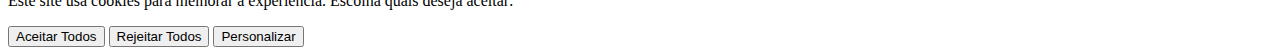
==== commit 285ac702: "revisão 1" ====
--- a/index.html
+++ b/index.html
@@ -5,9 +5,12 @@
     <meta charset="UTF-8">
     <meta name="viewport" content="width=device-width, initial-scale=1.0">
     <meta http-equiv="X-UA-Compatible" content="IE=edge">
+    <meta name="apple-mobile-web-app-capable" content="yes">
+    <meta name="theme-color" content="#1a76d1">
 
     <!-- SEO Básico -->
     <title>Terapia Manual Integrativa & Holística - Lisboa | TrataMentes por João Goulart</title>
+    <link rel="canonical" href="https://tratamentes.pt/index.html">
     <meta name="description"
         content="Ajudo pessoas com dores crónicas a recuperarem mobilidade e bem-estar através de terapia manual integrativa. Atendimento humanizado e baseado em evidências.">
     <meta name="author" content="João Paulo Goulart">
@@ -110,14 +113,14 @@
     </script>
     <script defer src="assets/js/cookie-consent.js"></script>
     <link rel="icon" type="image/ico" href="assets/icons/favicon.ico">
-    <link rel="stylesheet" href="assets/css/styles.css">
+    <link rel="preload" href="assets/css/styles.css">
 </head>
 
 <body>
     <header>
         <div class="logo">
-            <a href="index.html"><img src="assets/images/logotipo-tratamentes-pt.svg" width="200" height="44"
-                    alt="Logotipo TrataMentes"></a>
+            <a href="index.html"><img rel="preload" src="assets/images/logotipo-tratamentes-pt.svg" width="200" height="44"
+                    alt="Logotipo TrataMentes" as="image"></a>
         </div>
         <button class="hamburger">&#9776;</button>
         <nav class="nav-links">
@@ -129,7 +132,7 @@
         </nav>
     </header>
 
-    <section id="hero" class="hero" data-overlay="true" data-position="center" data-parallax="true">
+    <!-- section id="hero" class="hero" data-overlay="true" data-position="center" data-parallax="true">
         <div class="hero-overlay"></div>
         <div class="hero-content">
             <h1>Transforme sua saúde com <span>Terapia Integrativa</span></h1>
@@ -139,7 +142,21 @@
                 <button class="secondary-button" data-action="function" data-func="showMoreInfo">Saber Mais</button>
             </div>
         </div>
-    </section>
+    </section -->
+
+    <section id="hero" class="hero" data-overlay="true" data-position="center" data-parallax="true">
+        <div class="hero-overlay" aria-hidden="true"></div>
+        <div class="hero-content">
+          <h1>Transforme sua saúde com <span>Terapia Integrativa</span></h1>
+          <p>O alívio das dores começa com um toque especializado.</p>
+          <div class="hero-buttons">
+            <a href="consultas.html" class="cta-button">Marcar Consulta</a>
+            <button type="button" class="secondary-button" onclick="showMoreInfo()" aria-expanded="false">
+              Saber Mais
+            </button>
+          </div>
+        </div>
+      </section>
 
     <section id="sobre-mim" class="sobre-mim">
         <div class="container">
@@ -201,45 +218,57 @@
         </div>
     </section>
 
-    <section id="servicos" class="servicos" itemscope itemtype="https://schema.org/Service">
+    <section id="servicos" class="servicos">
         <div class="container">
-            <h2>Os Meus Serviços</h2>
-            <p class="descricao">
-                Integro técnicas manuais ancestrais com princípios osteopáticos modernos para reduzir dores crónicas,
-                melhorar a mobilidade e restaurar o equilíbrio do corpo.
-            </p>
-
-            <div class="servicos-grid">
-                <div class="servico" itemscope itemtype="https://schema.org/Service">
-                    <img src="assets/imagens/icons/terapia-manual.svg" alt="Massoterapia Funcional">
-                    <h3 itemprop="name">Massoterapia Funcional</h3>
-                    <p itemprop="description">Alívio de dores musculares e melhoria da mobilidade.</p>
-                </div>
-
-                <div class="servico" itemscope itemtype="https://schema.org/Service">
-                    <img src="assets/imagens/icons/terapia-craniana.svg" alt="Terapia Craniana">
-                    <h3 itemprop="name">Terapia Craniana</h3>
-                    <p itemprop="description">Equilíbrio do sistema nervoso e alívio de tensões.</p>
-                </div>
-
-                <div class="servico" itemscope itemtype="https://schema.org/Service">
-                    <img src="assets/imagens/icons/terapia-visceral.svg" alt="Terapia Visceral">
-                    <h3 itemprop="name">Terapia Visceral</h3>
-                    <p itemprop="description">Técnicas suaves para melhorar a mobilidade dos órgãos.</p>
-                </div>
-
-                <div class="servico" itemscope itemtype="https://schema.org/Service">
-                    <img src="assets/imagens/icons/reflexologia.svg" alt="Reflexologia">
-                    <h3 itemprop="name">Reflexologia</h3>
-                    <p itemprop="description">Estimulação de pontos nos pés para equilíbrio do corpo.</p>
-                </div>
-            </div>
-
-            <div class="agendamento">
-                <a href="/agendamento.html" class="btn-agendar">Consultar Valores e Agendar</a>
-            </div>
-        </div>
-    </section>
+          <h2>Os Meus Serviços</h2>
+          <p class="descricao">
+            Integro técnicas manuais ancestrais com princípios osteopáticos modernos para reduzir dores crónicas,
+            melhorar a mobilidade e restaurar o equilíbrio do corpo.
+          </p>
+      
+          <div class="servicos-grid">
+            <!-- Serviço 1 -->
+            <article class="servico" itemscope itemtype="https://schema.org/Service">
+              <img src="assets/images/icons/terapia-manual.svg" alt="Massoterapia Funcional" itemprop="image">
+              <h3 itemprop="name">Massoterapia Funcional</h3>
+              <p itemprop="description">Alívio de dores musculares e melhoria da mobilidade.</p>
+              <meta itemprop="provider" content="TrataMentes - João Goulart">
+              <meta itemprop="serviceType" content="Terapia Manual">
+            </article>
+      
+            <!-- Serviço 2 -->
+            <article class="servico" itemscope itemtype="https://schema.org/Service">
+              <img src="assets/images/icons/terapia-craniana.svg" alt="Terapia Craniana" itemprop="image">
+              <h3 itemprop="name">Terapia Craniana</h3>
+              <p itemprop="description">Equilíbrio do sistema nervoso e alívio de tensões.</p>
+              <meta itemprop="provider" content="TrataMentes - João Goulart">
+              <meta itemprop="serviceType" content="Terapia Craniana">
+            </article>
+      
+            <!-- Serviço 3 -->
+            <article class="servico" itemscope itemtype="https://schema.org/Service">
+              <img src="assets/images/icons/terapia-visceral.svg" alt="Terapia Visceral" itemprop="image">
+              <h3 itemprop="name">Terapia Visceral</h3>
+              <p itemprop="description">Técnicas suaves para melhorar a mobilidade dos órgãos.</p>
+              <meta itemprop="provider" content="TrataMentes - João Goulart">
+              <meta itemprop="serviceType" content="Terapia Visceral">
+            </article>
+      
+            <!-- Serviço 4 -->
+            <article class="servico" itemscope itemtype="https://schema.org/Service">
+              <img src="assets/images/icons/reflexologia.svg" alt="Reflexologia" itemprop="image">
+              <h3 itemprop="name">Reflexologia</h3>
+              <p itemprop="description">Estimulação de pontos nos pés para equilíbrio do corpo.</p>
+              <meta itemprop="provider" content="TrataMentes - João Goulart">
+              <meta itemprop="serviceType" content="Reflexologia">
+            </article>
+          </div>
+      
+          <div class="agendamento">
+            <a href="/agendamento.html" class="btn-agendar" itemprop="url">Consultar Valores e Agendar</a>
+          </div>
+        </div>
+      </section>
 
 
 
@@ -266,7 +295,7 @@
                 </address>
 
                 <nav class="footer-social" aria-label="Redes sociais">
-                    <a href="https://instagram.com/trata.mentes target="_blank" rel="noopener noreferrer"
+                    <a href="https://instagram.com/trata.mentes" target="_blank" rel="noopener noreferrer"
                         aria-label="Instagram">
                         <img src="assets/social/instagram-logo.svg" alt="Ícone do Instagram">
                     </a>
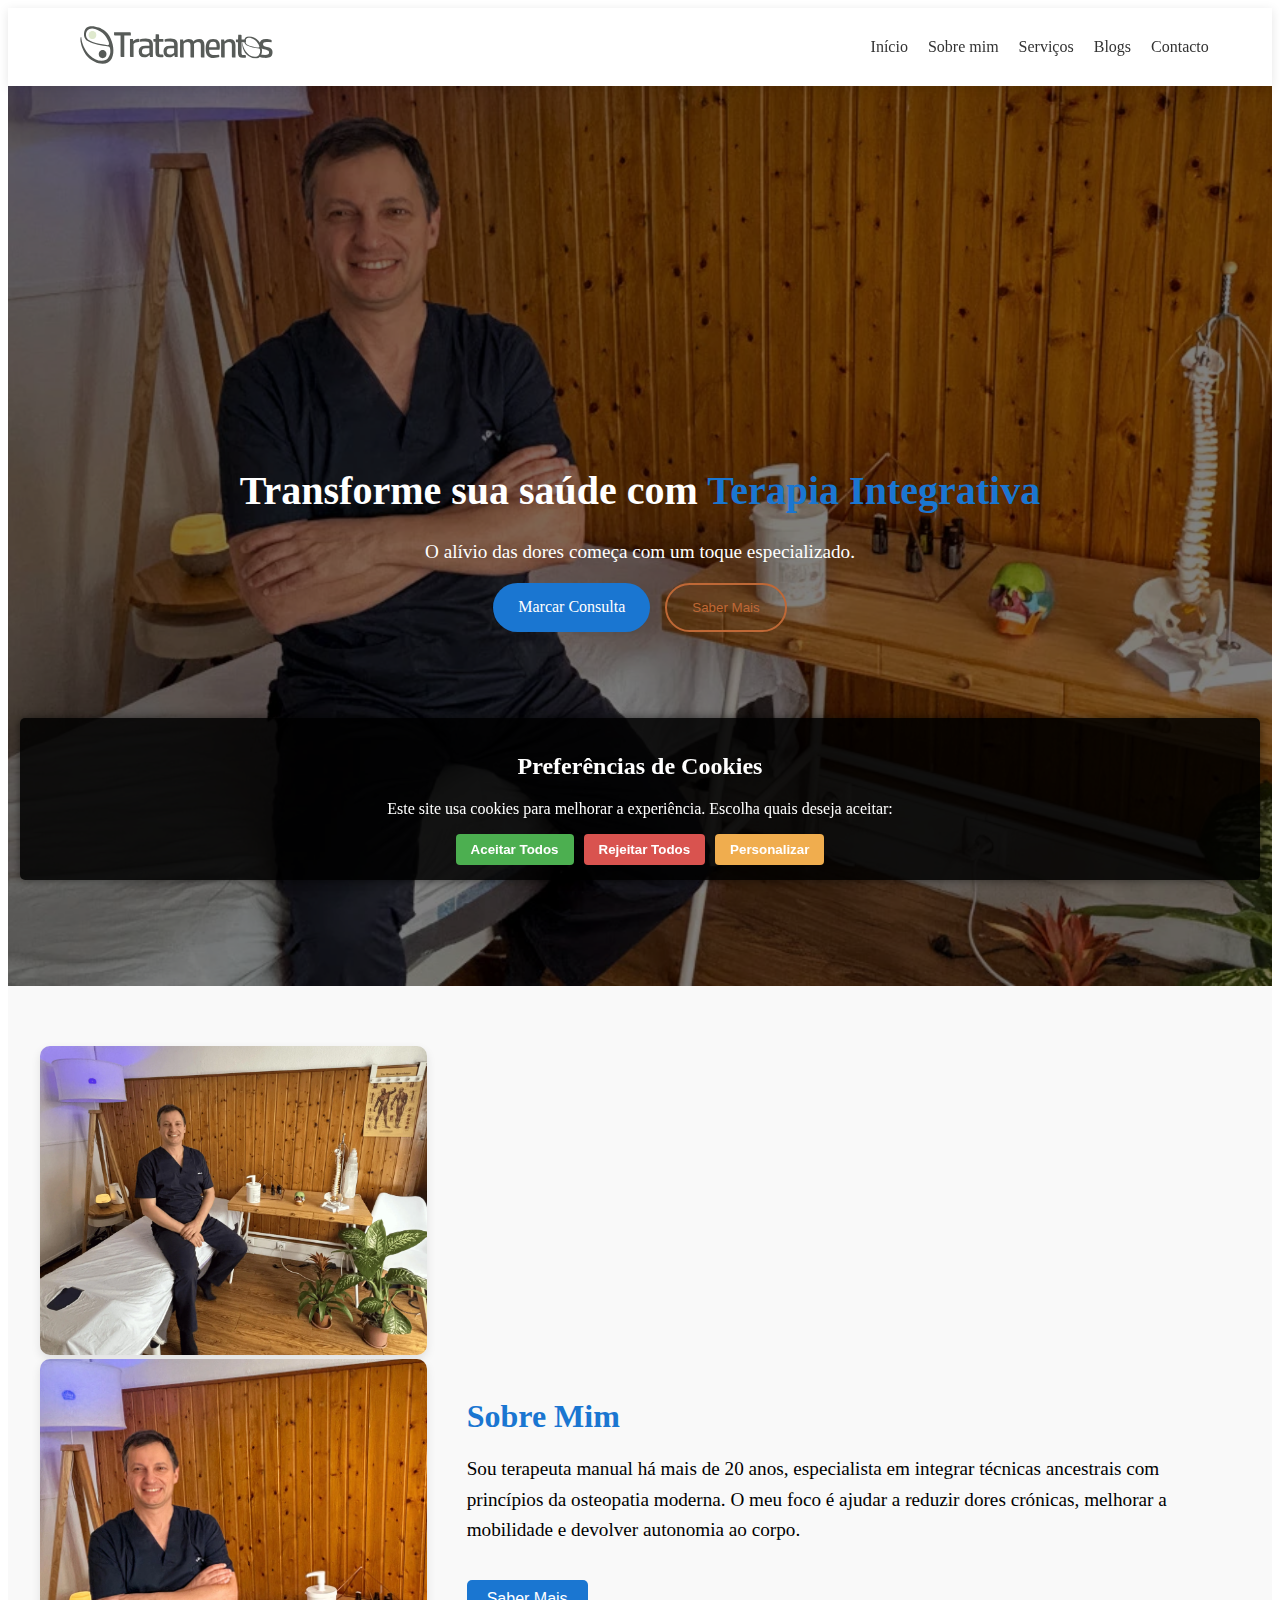
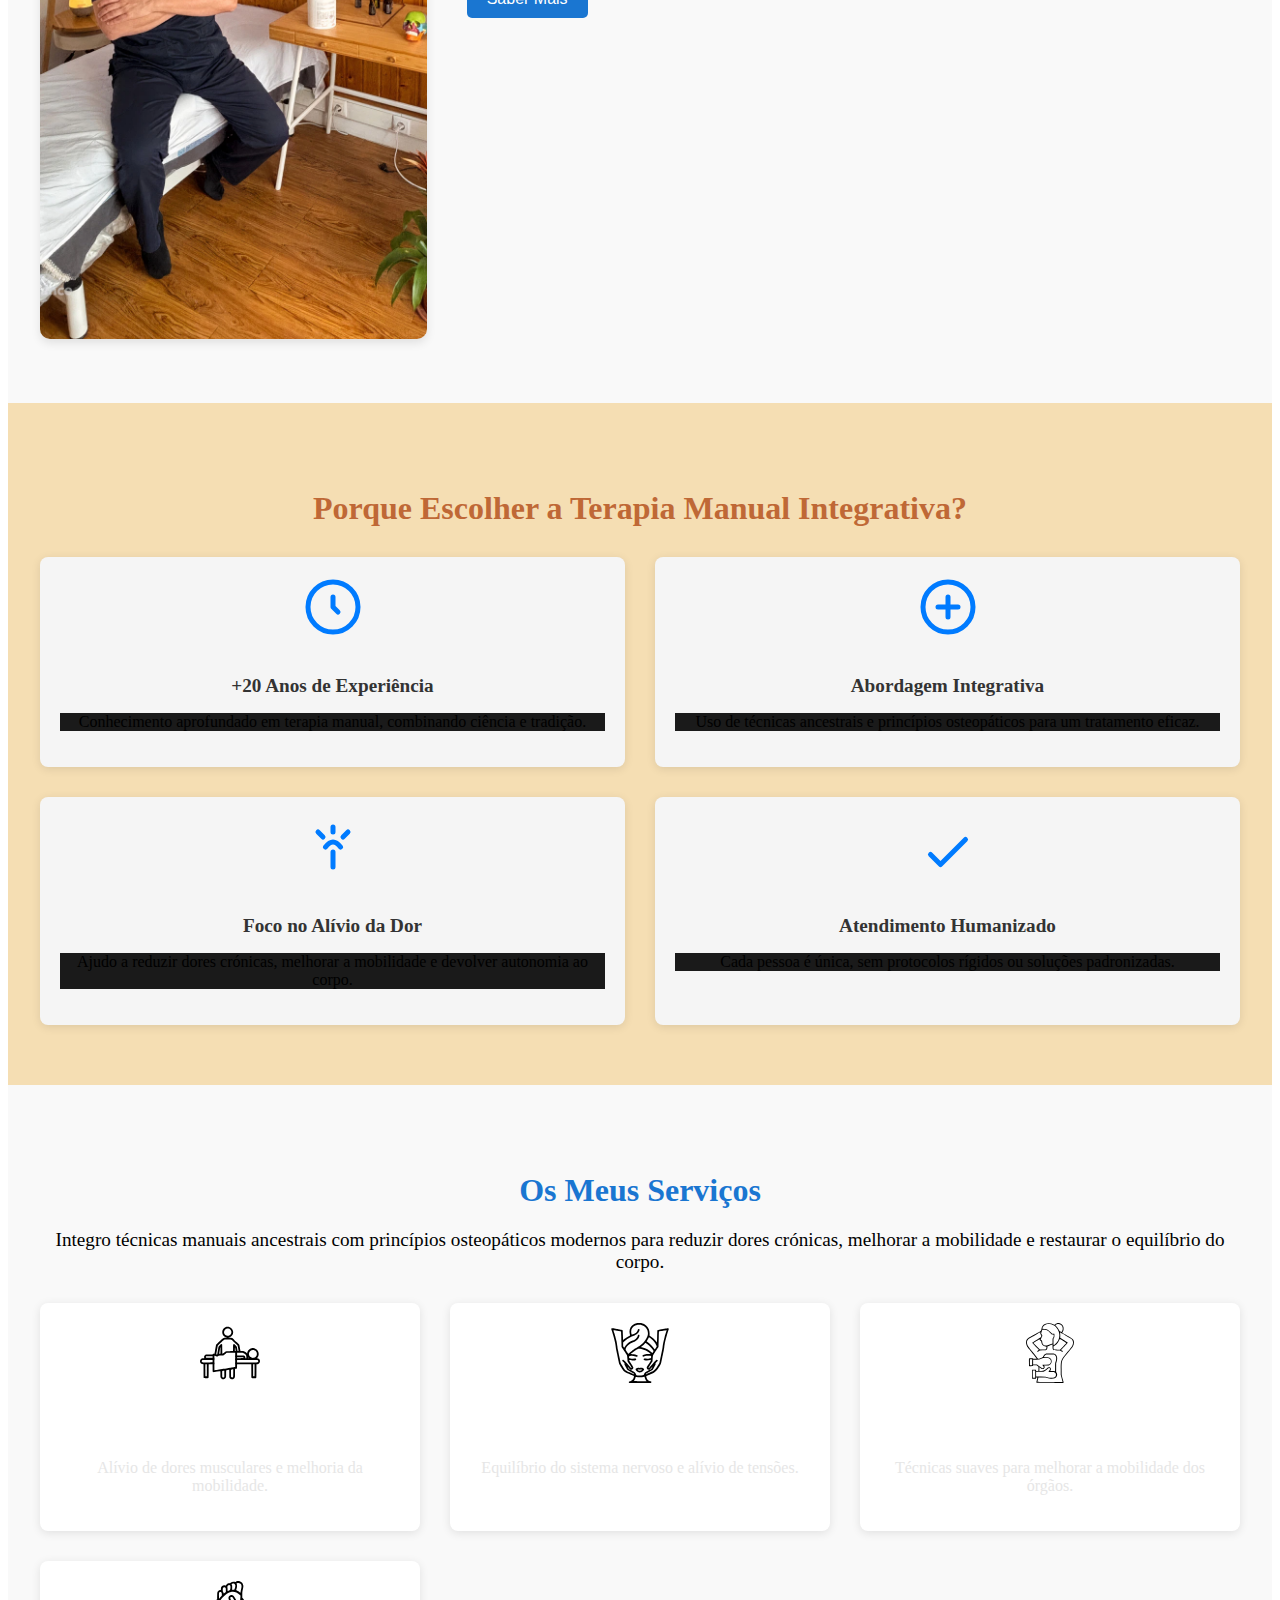
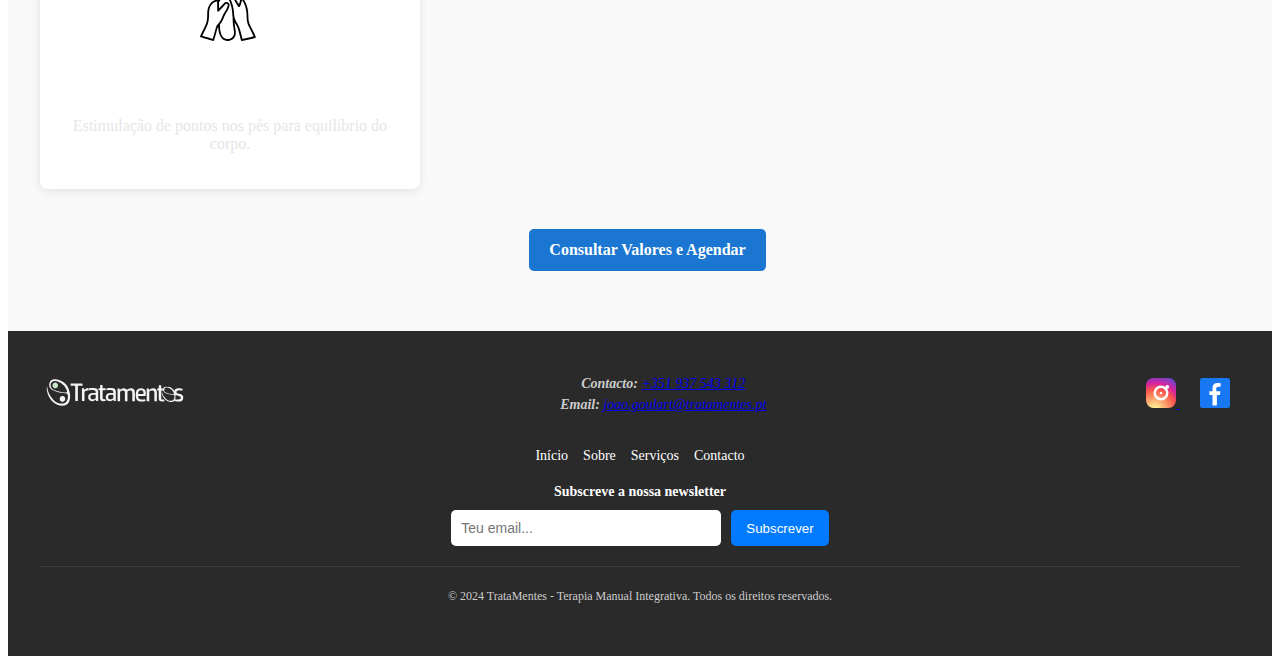
==== commit 07af6dd4: "Várias actulizações via Claude Head e Hero" ====
--- a/index.html
+++ b/index.html
@@ -2,369 +2,375 @@
 <html lang="pt">
 
 <head>
-    <meta charset="UTF-8">
-    <meta name="viewport" content="width=device-width, initial-scale=1.0">
-    <meta http-equiv="X-UA-Compatible" content="IE=edge">
-    <meta name="apple-mobile-web-app-capable" content="yes">
-    <meta name="theme-color" content="#1a76d1">
-
-    <!-- SEO Básico -->
-    <title>Terapia Manual Integrativa & Holística - Lisboa | TrataMentes por João Goulart</title>
-    <link rel="canonical" href="https://tratamentes.pt/index.html">
-    <meta name="description"
-        content="Ajudo pessoas com dores crónicas a recuperarem mobilidade e bem-estar através de terapia manual integrativa. Atendimento humanizado e baseado em evidências.">
-    <meta name="author" content="João Paulo Goulart">
-    <meta name="robots" content="index, follow">
-    <meta name="keywords"
-        content="terapia manual Lisboa, alívio dor crónica, massagem terapêutica holística, princípios da osteopatia, tratamento para mobilidade, técnicas manuais integrativas, equilíbrio corporal Lisboa, terapia sem medicamentos, abordagem integrativa para dor, bem-estar físico e emocional">
-
-    <!-- Open Graph (Facebook, LinkedIn, WhatsApp) -->
-    <meta property="og:type" content="website">
-    <meta property="og:title" content="Terapia Manual Integrativa & Holística - Lisboa | TrataMentes por João Goulart">
-    <meta property="og:description"
-        content="Alívio da dor, mobilidade e bem-estar para 60+ com terapia manual integrativa. Atendimento personalizado em Lisboa.">
-    <meta property="og:image" content="https://tratamentes.pt/assets/images/terapeuta-bracos-cruzados-1280.webp">
-    <meta property="og:url" content="https://tratamentes.pt">
-    <meta property="og:site_name" content="Nome da Tua Marca">
-
-    <!-- Twitter (X) Cards -->
-    <meta name="twitter:card" content="summary_large_image">
-    <meta name="twitter:title" content="Terapia Manual Integrativa & Holística - Lisboa | TrataMentes por João Goulart">
-    <meta name="twitter:description"
-        content="Terapia manual integrativa para aliviar dores crónicas e melhorar a mobilidade. Atendimento humanizado e baseado em ciência.">
-    <meta name="twitter:image" content="https://tratamentes.pt/assets/images/terapeuta-bracos-cruzados-1280.webp">
-    <meta name="twitter:site" content="@tratamentes">
-
-    <!-- Schema.org (Dados Estruturados para SEO e IA) -->
-    <script type="application/ld+json">
-        {
-          "@context": "https://schema.org",
-          "@type": ["LocalBusiness", "HealthAndBeautyBusiness"],
-          "name": "TrataMentes - Terapia Manual Integrativa & Holística",
-          "url": "https://tratamentes.pt",
-          "logo": "https://tratamentes.pt/assets/images/logotipo-tratamentes-pt.svg",
-          "image": [
-            "https://tratamentes.pt/assets/images/terapeuta-bracos-cruzados-1280.webp" 
-          ],
-          "description": "Terapia manual integrativa e holística para alívio de dores crónicas e recuperação da mobilidade em Lisboa. Métodos naturais e personalizados.",
-          "address": {
-            "@type": "PostalAddress",
-            "streetAddress": "Rua Braamcamp 88, 3º Esq",
-            "addressLocality": "Lisboa",
-            "postalCode": "1250-050",
-            "addressCountry": "PT",
-            "addressRegion": "Lisboa"
+  <!-- Definições de Codificação e Compatibilidade -->
+  <meta charset="UTF-8">
+  <meta http-equiv="Content-Type" content="text/html; charset=UTF-8">
+  <meta http-equiv="X-UA-Compatible" content="IE=edge">
+  <meta name="viewport" content="width=device-width, initial-scale=1.0">
+  
+  <!-- SEO Básico -->
+  <title>Terapia Manual Integrativa & Holística - Lisboa | TrataMentes por João Goulart</title>
+  <meta name="description" content="Ajudo pessoas com dores crónicas a recuperarem mobilidade e bem-estar através de terapia manual integrativa. Atendimento humanizado e baseado em evidências.">
+  <meta name="author" content="João Paulo Goulart">
+  <meta name="robots" content="index, follow">
+  <meta name="keywords" content="terapia manual Lisboa, alívio dor crónica, massagem terapêutica holística, princípios da osteopatia, tratamento para mobilidade, técnicas manuais integrativas, equilíbrio corporal Lisboa, terapia sem medicamentos, abordagem integrativa para dor, bem-estar físico e emocional">
+  <link rel="canonical" href="https://tratamentes.pt/index.html">
+  
+  <!-- Preconnect para domínios externos -->
+  <link rel="preconnect" href="https://fonts.googleapis.com">
+  <link rel="preconnect" href="https://www.googletagmanager.com" crossorigin>
+  <link rel="preconnect" href="https://connect.facebook.net" crossorigin>
+  
+  <!-- Favicons e ícones para diferentes dispositivos -->
+  <link rel="icon" type="image/ico" href="assets/images/icons/favicon.ico">
+  <link rel="icon" type="image/png" sizes="32x32" href="assets/images/icons/favicon-32x32.png">
+  <link rel="icon" type="image/png" sizes="16x16" href="assets/images/icons/favicon-16x16.png">
+  <link rel="apple-touch-icon" sizes="180x180" href="assets/images/icons/apple-touch-icon.png">
+  
+  <!-- PWA Support -->
+  <link rel="manifest" href="assets/manifest.json">
+  <meta name="theme-color" content="#1a76d1">
+  <meta name="apple-mobile-web-app-capable" content="yes">
+  <meta name="apple-mobile-web-app-status-bar-style" content="default">
+  
+  <!-- CSS e outros recursos -->
+  <link rel="preload" href="assets/css/styles.css" as="style">
+  <link rel="stylesheet" href="assets/css/styles.css">
+  
+  <!-- Open Graph (Facebook, LinkedIn, WhatsApp) -->
+  <meta property="og:type" content="website">
+  <meta property="og:title" content="Terapia Manual Integrativa & Holística - Lisboa | TrataMentes por João Goulart">
+  <meta property="og:description" content="Alívio da dor, mobilidade e bem-estar para 60+ com terapia manual integrativa. Atendimento personalizado em Lisboa.">
+  <meta property="og:image" content="https://tratamentes.pt/assets/images/a/image-therapist-crossed-arms-1200x630-web_blog.webp">
+  <meta property="og:url" content="https://tratamentes.pt">
+  <meta property="og:site_name" content="TrataMentes">
+  <meta property="og:locale" content="pt_PT">
+
+  <!-- Twitter (X) Cards -->
+  <meta name="twitter:card" content="summary_large_image">
+  <meta name="twitter:title" content="Terapia Manual Integrativa & Holística - Lisboa | TrataMentes por João Goulart">
+  <meta name="twitter:description" content="Terapia manual integrativa para aliviar dores crónicas e melhorar a mobilidade. Atendimento humanizado e baseado em ciência.">
+  <meta name="twitter:image" content="https://tratamentes.pt/assets/images/a/image-therapist-crossed-arms-800x1200-hero-portrait.webp">
+  <meta name="twitter:site" content="@tratamentes">
+  <meta name="twitter:creator" content="@tratamentes">
+  
+  <!-- Schema.org (Dados Estruturados para SEO e IA) -->
+  <script type="application/ld+json">
+      {
+        "@context": "https://schema.org",
+        "@type": ["LocalBusiness", "HealthAndBeautyBusiness"],
+        "name": "TrataMentes - Terapia Manual Integrativa & Holística",
+        "url": "https://tratamentes.pt",
+        "logo": "https://tratamentes.pt/assets/images/logo/logotipo-tratamentes-pt.svg",
+        "image": [
+          "https://tratamentes.pt/assets/images/a/image-therapist-crossed-arms-1200x630-web_blog.webp" 
+        ],
+        "description": "Terapia manual integrativa e holística para alívio de dores crónicas e recuperação da mobilidade em Lisboa. Métodos naturais e personalizados.",
+        "address": {
+          "@type": "PostalAddress",
+          "streetAddress": "Rua Braamcamp 88, 3º Esq",
+          "addressLocality": "Lisboa",
+          "postalCode": "1250-050",
+          "addressCountry": "PT",
+          "addressRegion": "Lisboa"
+        },
+        "geo": {
+          "@type": "GeoCoordinates",
+          "latitude": "38.7213834",
+          "longitude": "-9.1526428"
+        },
+        "telephone": "+351937543312",
+        "priceRange": "€€ - Moderado",
+        "openingHoursSpecification": [
+          {
+            "@type": "OpeningHoursSpecification",
+            "dayOfWeek": ["Monday", "Tuesday", "Wednesday", "Thursday", "Friday"],
+            "opens": "19:00",
+            "closes": "22:00"
           },
-          "geo": {
-            "@type": "GeoCoordinates",
-            "latitude": "38.7213834",
-            "longitude": "-9.1526428"
+          {
+            "@type": "OpeningHoursSpecification",
+            "dayOfWeek": ["Saturday"],
+            "opens": "10:00",
+            "closes": "22:00"
           },
-          "telephone": "+351937543312",
-          "priceRange": "€€ - Moderado",
-          "openingHoursSpecification": [
-            {
-              "@type": "OpeningHoursSpecification",
-              "dayOfWeek": ["Monday", "Tuesday", "Wednesday", "Thursday", "Friday"],
-              "opens": "19:00",
-              "closes": "22:00"
-            },
-            {
-              "@type": "OpeningHoursSpecification",
-              "dayOfWeek": ["Saturday"],
-              "opens": "10:00",
-              "closes": "22:00"
-            },
-            {
-              "@type": "OpeningHoursSpecification",
-              "dayOfWeek": ["Sunday"],
-              "opens": "10:00",
-              "closes": "18:00"
-            }
-          ],
-          "sameAs": [
-            "https://www.instagram.com/trata.mentes",
-            "https://www.facebook.com/trata.mentes/",
-            "https://www.linkedin.com/company/tratamentes/"
-          ],
-          "service": [
-            {
-              "@type": "Service",
-              "serviceType": "Massagem Terapêutica",
-              "description": "Massagem manual para alívio de tensões musculares e promoção da mobilidade."
-            },
-            {
-              "@type": "Service",
-              "serviceType": "Terapia para Dores Crónicas",
-              "description": "Abordagem integrativa para redução de dores persistentes (costas, articulações, pernas, pés, etc.)."
-            }
-          ],
-          "areaServed": { 
-            "@type": "AdministrativeArea",
-            "name": "Lisboa e Região",
-            "description": "Atendimento presencial em Lisboa e consultas online para todo o Portugal."
+          {
+            "@type": "OpeningHoursSpecification",
+            "dayOfWeek": ["Sunday"],
+            "opens": "10:00",
+            "closes": "18:00"
+          }
+        ],
+        "sameAs": [
+          "https://www.instagram.com/trata.mentes",
+          "https://www.facebook.com/trata.mentes/",
+          "https://www.linkedin.com/company/tratamentes/"
+        ],
+        "service": [
+          {
+            "@type": "Service",
+            "serviceType": "Massagem Terapêutica",
+            "description": "Massagem manual para alívio de tensões musculares e promoção da mobilidade."
           },
-          "founder": {
-            "@type": "Person",
-            "name": "João Paulo Goulart",
-            "jobTitle": "Terapeuta Manual Integrativo"
+          {
+            "@type": "Service",
+            "serviceType": "Terapia para Dores Crónicas",
+            "description": "Abordagem integrativa para redução de dores persistentes (costas, articulações, pernas, pés, etc.)."
           }
+        ],
+        "areaServed": { 
+          "@type": "AdministrativeArea",
+          "name": "Lisboa e Região",
+          "description": "Atendimento presencial em Lisboa e consultas online para todo o Portugal."
+        },
+        "founder": {
+          "@type": "Person",
+          "name": "João Paulo Goulart",
+          "jobTitle": "Terapeuta Manual Integrativo"
         }
-    </script>
-    <script defer src="assets/js/cookie-consent.js"></script>
-    <link rel="icon" type="image/ico" href="assets/icons/favicon.ico">
-    <link rel="preload" href="assets/css/styles.css">
+      }
+  </script>
+  
+  <!-- Scripts -->
+  <script defer src="assets/js/cookie-consent.js"></script>
 </head>
 
 <body>
-    <header>
-        <div class="logo">
-            <a href="index.html"><img rel="preload" src="assets/images/logotipo-tratamentes-pt.svg" width="200" height="44"
-                    alt="Logotipo TrataMentes" as="image"></a>
-        </div>
-        <button class="hamburger">&#9776;</button>
-        <nav class="nav-links">
-            <a href="#inicio">Início</a>
-            <a href="#sobre">Sobre mim</a>
-            <a href="#servicos">Serviços</a>
-            <a href="#blogs">Blogs</a>
-            <a href="#contacto">Contacto</a>
+  <header>
+    <div class="logo">
+      <a href="index.html"><img rel="preload" src="assets/images/logo/logotipo-tratamentes-pt.svg" width="200" height="44"
+          alt="Logotipo TrataMentes" as="image"></a>
+    </div>
+    <button class="hamburger">&#9776;</button>
+    <nav class="nav-links">
+      <a href="#inicio">Início</a>
+      <a href="#sobre">Sobre mim</a>
+      <a href="#servicos">Serviços</a>
+      <a href="#blogs">Blogs</a>
+      <a href="#contacto">Contacto</a>
+    </nav>
+  </header>
+
+  <section id="hero" class="hero" data-overlay="true" data-position="center" data-parallax="true">
+    <div class="hero-overlay" aria-hidden="true"></div>
+    <div class="hero-content">
+      <h1>Transforme sua saúde com <span>Terapia Integrativa</span></h1>
+      <p>O alívio das dores começa com um toque especializado.</p>
+      <div class="hero-buttons">
+        <a href="consultas.html" class="cta-button">Marcar Consulta</a>
+        <button type="button" class="secondary-button" onclick="showMoreInfo()" aria-expanded="false">
+          Saber Mais
+        </button>
+      </div>
+    </div>
+  </section>
+
+  <section id="sobre-mim" class="sobre-mim">
+    <div class="container">
+      <div class="sobre-img">
+        <img src="assets/images/terapeuta-maos-apoiadas.webp" alt="João Goulart - Terapeuta Manual">
+        <img src="assets/images/a/image-therapist-crossed-arms-800x1200-hero-portrait.webp" alt="João Goulart - Terapeuta Manual">
+      </div>
+      <div class="sobre-text">
+        <h2>Sobre Mim</h2>
+        <p class="intro">
+          Sou terapeuta manual há mais de 20 anos, especialista em integrar técnicas ancestrais com princípios
+          da osteopatia moderna.
+          O meu foco é ajudar a reduzir dores crónicas, melhorar a mobilidade e devolver autonomia ao corpo.
+        </p>
+        <button class="btn-saber-mais" id="btnSaberMais">Saber Mais</button>
+        <div class="mais-info" id="maisInfo">
+          <p>
+            Desde que comecei na terapia manual, sempre acreditei que o toque é mais do que uma técnica – é
+            uma ferramenta de comunicação com o corpo.
+            Hoje, o meu trabalho une <strong>técnicas ancestrais e princípios osteopáticos
+              modernos</strong>, respeitando a evidência científica e a individualidade de cada pessoa.
+          </p>
+          <p>
+            A própria OMS reconhece o valor da terapia manual, e é dentro desse contexto que trabalho – sem
+            rótulos fixos, mas sempre com um foco claro: ajudar a reduzir a dor e melhorar a qualidade de
+            vida.
+          </p>
+          <button class="btn-fechar" id="btnFechar">Fechar</button>
+        </div>
+      </div>
+    </div>
+  </section>
+
+  <section id="beneficios" class="beneficios">
+    <div class="container">
+      <h2>Porque Escolher a Terapia Manual Integrativa?</h2>
+      <div class="beneficios-grid">
+        <div class="beneficio">
+          <img src="assets/images/svg/experiencia.svg" alt="Experiência">
+          <h3>+20 Anos de Experiência</h3>
+          <p>Conhecimento aprofundado em terapia manual, combinando ciência e tradição.</p>
+        </div>
+        <div class="beneficio">
+          <img src="assets/images/svg/abordagem.svg" alt="Abordagem Integrativa">
+          <h3>Abordagem Integrativa</h3>
+          <p>Uso de técnicas ancestrais e princípios osteopáticos para um tratamento eficaz.</p>
+        </div>
+        <div class="beneficio">
+          <img src="assets/images/svg/dor-cronica.svg" alt="Alívio da Dor">
+          <h3>Foco no Alívio da Dor</h3>
+          <p>Ajudo a reduzir dores crónicas, melhorar a mobilidade e devolver autonomia ao corpo.</p>
+        </div>
+        <div class="beneficio">
+          <img src="assets/images/svg/humanizacao.svg" alt="Atendimento Humanizado">
+          <h3>Atendimento Humanizado</h3>
+          <p>Cada pessoa é única, sem protocolos rígidos ou soluções padronizadas.</p>
+        </div>
+      </div>
+    </div>
+  </section>
+
+  <section id="servicos" class="servicos">
+    <div class="container">
+      <h2>Os Meus Serviços</h2>
+      <p class="descricao">
+        Integro técnicas manuais ancestrais com princípios osteopáticos modernos para reduzir dores crónicas,
+        melhorar a mobilidade e restaurar o equilíbrio do corpo.
+      </p>
+
+      <div class="servicos-grid">
+        <!-- Serviço 1 -->
+        <article class="servico" itemscope itemtype="https://schema.org/Service">
+          <img src="assets/images/svg/terapia-manual.svg" alt="Massoterapia Funcional" itemprop="image">
+          <h3 itemprop="name">Massoterapia Funcional</h3>
+          <p itemprop="description">Alívio de dores musculares e melhoria da mobilidade.</p>
+          <meta itemprop="provider" content="TrataMentes - João Goulart">
+          <meta itemprop="serviceType" content="Terapia Manual">
+        </article>
+
+        <!-- Serviço 2 -->
+        <article class="servico" itemscope itemtype="https://schema.org/Service">
+          <img src="assets/images/svg/terapia-craniana.svg" alt="Terapia Craniana" itemprop="image">
+          <h3 itemprop="name">Terapia Craniana</h3>
+          <p itemprop="description">Equilíbrio do sistema nervoso e alívio de tensões.</p>
+          <meta itemprop="provider" content="TrataMentes - João Goulart">
+          <meta itemprop="serviceType" content="Terapia Craniana">
+        </article>
+
+        <!-- Serviço 3 -->
+        <article class="servico" itemscope itemtype="https://schema.org/Service">
+          <img src="assets/images/svg/terapia-visceral.svg" alt="Terapia Visceral" itemprop="image">
+          <h3 itemprop="name">Terapia Visceral</h3>
+          <p itemprop="description">Técnicas suaves para melhorar a mobilidade dos órgãos.</p>
+          <meta itemprop="provider" content="TrataMentes - João Goulart">
+          <meta itemprop="serviceType" content="Terapia Visceral">
+        </article>
+
+        <!-- Serviço 4 -->
+        <article class="servico" itemscope itemtype="https://schema.org/Service">
+          <img src="assets/images/svg/reflexologia.svg" alt="Reflexologia" itemprop="image">
+          <h3 itemprop="name">Reflexologia</h3>
+          <p itemprop="description">Estimulação de pontos nos pés para equilíbrio do corpo.</p>
+          <meta itemprop="provider" content="TrataMentes - João Goulart">
+          <meta itemprop="serviceType" content="Reflexologia">
+        </article>
+      </div>
+
+      <div class="agendamento">
+        <a href="/agendamento.html" class="btn-agendar" itemprop="url">Consultar Valores e Agendar</a>
+      </div>
+    </div>
+  </section>
+
+
+
+
+
+
+
+
+
+
+  <footer class="footer" role="contentinfo">
+    <div class="container">
+      <!-- Seção Superior (Logo, Contatos, Redes Sociais) -->
+      <div class="footer-top">
+        <div class="footer-logo">
+          <img src="assets/images/logo/logotipo-tratamentes-pt-inv.svg" alt="TrataMentes" loading="lazy">
+        </div>
+
+        <address class="footer-contactos" aria-label="Informações de contato">
+          <p><strong>Contacto:</strong> <a href="tel:+351937543312" aria-label="Ligar para TrataMentes">+351
+              937 543 312</a></p>
+          <p><strong>Email:</strong> <a href="mailto:joao.goulart@tratamentes.pt"
+              aria-label="Enviar email para TrataMentes">joao.goulart@tratamentes.pt</a></p>
+        </address>
+
+        <nav class="footer-social" aria-label="Redes sociais">
+          <a href="https://instagram.com/trata.mentes" target="_blank" rel="noopener noreferrer" aria-label="Instagram">
+            <img src="assets/images/social/instagram-logo.svg" alt="Ícone do Instagram">
+          </a>
+          <a href="https://facebook.com/trata.mentes" target="_blank" rel="noopener noreferrer" aria-label="Facebook">
+            <img src="assets/images/social/facebook-logo.svg" alt="Ícone do Facebook">
+          </a>
         </nav>
-    </header>
-
-    <!-- section id="hero" class="hero" data-overlay="true" data-position="center" data-parallax="true">
-        <div class="hero-overlay"></div>
-        <div class="hero-content">
-            <h1>Transforme sua saúde com <span>Terapia Integrativa</span></h1>
-            <p>O alívio das dores começa com um toque especializado.</p>
-            <div class="hero-buttons">
-                <button class="cta-button" data-action="link" data-url="consultas.html">Marcar Consulta</button>
-                <button class="secondary-button" data-action="function" data-func="showMoreInfo">Saber Mais</button>
-            </div>
-        </div>
-    </section -->
-
-    <section id="hero" class="hero" data-overlay="true" data-position="center" data-parallax="true">
-        <div class="hero-overlay" aria-hidden="true"></div>
-        <div class="hero-content">
-          <h1>Transforme sua saúde com <span>Terapia Integrativa</span></h1>
-          <p>O alívio das dores começa com um toque especializado.</p>
-          <div class="hero-buttons">
-            <a href="consultas.html" class="cta-button">Marcar Consulta</a>
-            <button type="button" class="secondary-button" onclick="showMoreInfo()" aria-expanded="false">
-              Saber Mais
-            </button>
-          </div>
-        </div>
+      </div>
+
+      <!-- Links de Navegação -->
+      <nav class="footer-links" aria-label="Links úteis">
+        <ul>
+          <li><a href="index.html">Início</a></li>
+          <li><a href="sobre.html">Sobre</a></li>
+          <li><a href="servicos.html">Serviços</a></li>
+          <li><a href="contacto.html">Contacto</a></li>
+        </ul>
+      </nav>
+
+      <!-- Newsletter -->
+      <section class="footer-newsletter" aria-label="Subscrever newsletter">
+        <h4>Subscreve a nossa newsletter</h4>
+        <form id="newsletter-form" method="post">
+          <input type="email" id="newsletter-email" placeholder="Teu email..." required
+            aria-label="Email para newsletter">
+          <button type="submit">Subscrever</button>
+        </form>
+        <p id="newsletter-msg" role="alert"></p>
       </section>
 
-    <section id="sobre-mim" class="sobre-mim">
-        <div class="container">
-            <div class="sobre-img">
-                <img src="assets/images/terapeuta-maos-apoiadas.webp" alt="João Goulart - Terapeuta Manual">
-                <img src="assets/images/terapeuta-bracos-cruzados-1280.webp" alt="João Goulart - Terapeuta Manual">
-            </div>
-            <div class="sobre-text">
-                <h2>Sobre Mim</h2>
-                <p class="intro">
-                    Sou terapeuta manual há mais de 20 anos, especialista em integrar técnicas ancestrais com princípios
-                    da osteopatia moderna.
-                    O meu foco é ajudar a reduzir dores crónicas, melhorar a mobilidade e devolver autonomia ao corpo.
-                </p>
-                <button class="btn-saber-mais" id="btnSaberMais">Saber Mais</button>
-                <div class="mais-info" id="maisInfo">
-                    <p>
-                        Desde que comecei na terapia manual, sempre acreditei que o toque é mais do que uma técnica – é
-                        uma ferramenta de comunicação com o corpo.
-                        Hoje, o meu trabalho une <strong>técnicas ancestrais e princípios osteopáticos
-                            modernos</strong>, respeitando a evidência científica e a individualidade de cada pessoa.
-                    </p>
-                    <p>
-                        A própria OMS reconhece o valor da terapia manual, e é dentro desse contexto que trabalho – sem
-                        rótulos fixos, mas sempre com um foco claro: ajudar a reduzir a dor e melhorar a qualidade de
-                        vida.
-                    </p>
-                    <button class="btn-fechar" id="btnFechar">Fechar</button>
-                </div>
-            </div>
-        </div>
-    </section>
-
-    <section id="beneficios" class="beneficios">
-        <div class="container">
-            <h2>Porque Escolher a Terapia Manual Integrativa?</h2>
-            <div class="beneficios-grid">
-                <div class="beneficio">
-                    <img src="assets/images/svg/experiencia.svg" alt="Experiência">
-                    <h3>+20 Anos de Experiência</h3>
-                    <p>Conhecimento aprofundado em terapia manual, combinando ciência e tradição.</p>
-                </div>
-                <div class="beneficio">
-                    <img src="assets/images/svg/abordagem.svg" alt="Abordagem Integrativa">
-                    <h3>Abordagem Integrativa</h3>
-                    <p>Uso de técnicas ancestrais e princípios osteopáticos para um tratamento eficaz.</p>
-                </div>
-                <div class="beneficio">
-                    <img src="assets/images/svg/dor-cronica.svg" alt="Alívio da Dor">
-                    <h3>Foco no Alívio da Dor</h3>
-                    <p>Ajudo a reduzir dores crónicas, melhorar a mobilidade e devolver autonomia ao corpo.</p>
-                </div>
-                <div class="beneficio">
-                    <img src="assets/images/svg/humanizacao.svg" alt="Atendimento Humanizado">
-                    <h3>Atendimento Humanizado</h3>
-                    <p>Cada pessoa é única, sem protocolos rígidos ou soluções padronizadas.</p>
-                </div>
-            </div>
-        </div>
-    </section>
-
-    <section id="servicos" class="servicos">
-        <div class="container">
-          <h2>Os Meus Serviços</h2>
-          <p class="descricao">
-            Integro técnicas manuais ancestrais com princípios osteopáticos modernos para reduzir dores crónicas,
-            melhorar a mobilidade e restaurar o equilíbrio do corpo.
-          </p>
-      
-          <div class="servicos-grid">
-            <!-- Serviço 1 -->
-            <article class="servico" itemscope itemtype="https://schema.org/Service">
-              <img src="assets/images/icons/terapia-manual.svg" alt="Massoterapia Funcional" itemprop="image">
-              <h3 itemprop="name">Massoterapia Funcional</h3>
-              <p itemprop="description">Alívio de dores musculares e melhoria da mobilidade.</p>
-              <meta itemprop="provider" content="TrataMentes - João Goulart">
-              <meta itemprop="serviceType" content="Terapia Manual">
-            </article>
-      
-            <!-- Serviço 2 -->
-            <article class="servico" itemscope itemtype="https://schema.org/Service">
-              <img src="assets/images/icons/terapia-craniana.svg" alt="Terapia Craniana" itemprop="image">
-              <h3 itemprop="name">Terapia Craniana</h3>
-              <p itemprop="description">Equilíbrio do sistema nervoso e alívio de tensões.</p>
-              <meta itemprop="provider" content="TrataMentes - João Goulart">
-              <meta itemprop="serviceType" content="Terapia Craniana">
-            </article>
-      
-            <!-- Serviço 3 -->
-            <article class="servico" itemscope itemtype="https://schema.org/Service">
-              <img src="assets/images/icons/terapia-visceral.svg" alt="Terapia Visceral" itemprop="image">
-              <h3 itemprop="name">Terapia Visceral</h3>
-              <p itemprop="description">Técnicas suaves para melhorar a mobilidade dos órgãos.</p>
-              <meta itemprop="provider" content="TrataMentes - João Goulart">
-              <meta itemprop="serviceType" content="Terapia Visceral">
-            </article>
-      
-            <!-- Serviço 4 -->
-            <article class="servico" itemscope itemtype="https://schema.org/Service">
-              <img src="assets/images/icons/reflexologia.svg" alt="Reflexologia" itemprop="image">
-              <h3 itemprop="name">Reflexologia</h3>
-              <p itemprop="description">Estimulação de pontos nos pés para equilíbrio do corpo.</p>
-              <meta itemprop="provider" content="TrataMentes - João Goulart">
-              <meta itemprop="serviceType" content="Reflexologia">
-            </article>
-          </div>
-      
-          <div class="agendamento">
-            <a href="/agendamento.html" class="btn-agendar" itemprop="url">Consultar Valores e Agendar</a>
-          </div>
-        </div>
-      </section>
-
-
-
-
-
-
-
-
-
-
-    <footer class="footer" role="contentinfo">
-        <div class="container">
-            <!-- Seção Superior (Logo, Contatos, Redes Sociais) -->
-            <div class="footer-top">
-                <div class="footer-logo">
-                    <img src="assets/images/logotipo-tratamentes-pt-inv.svg" alt="TrataMentes" loading="lazy">
-                </div>
-
-                <address class="footer-contactos" aria-label="Informações de contato">
-                    <p><strong>Contacto:</strong> <a href="tel:+351937543312" aria-label="Ligar para TrataMentes">+351
-                            937 543 312</a></p>
-                    <p><strong>Email:</strong> <a href="mailto:joao.goulart@tratamentes.pt"
-                            aria-label="Enviar email para TrataMentes">joao.goulart@tratamentes.pt</a></p>
-                </address>
-
-                <nav class="footer-social" aria-label="Redes sociais">
-                    <a href="https://instagram.com/trata.mentes" target="_blank" rel="noopener noreferrer"
-                        aria-label="Instagram">
-                        <img src="assets/social/instagram-logo.svg" alt="Ícone do Instagram">
-                    </a>
-                    <a href="https://facebook.com/trata.mentes" target="_blank" rel="noopener noreferrer"
-                        aria-label="Facebook">
-                        <img src="assets/social/facebook-logo.svg" alt="Ícone do Facebook">
-                    </a>
-                </nav>
-            </div>
-
-            <!-- Links de Navegação -->
-            <nav class="footer-links" aria-label="Links úteis">
-                <ul>
-                    <li><a href="index.html">Início</a></li>
-                    <li><a href="sobre.html">Sobre</a></li>
-                    <li><a href="servicos.html">Serviços</a></li>
-                    <li><a href="contacto.html">Contacto</a></li>
-                </ul>
-            </nav>
-
-            <!-- Newsletter -->
-            <section class="footer-newsletter" aria-label="Subscrever newsletter">
-                <h4>Subscreve a nossa newsletter</h4>
-                <form id="newsletter-form" method="post">
-                    <input type="email" id="newsletter-email" placeholder="Teu email..." required
-                        aria-label="Email para newsletter">
-                    <button type="submit">Subscrever</button>
-                </form>
-                <p id="newsletter-msg" role="alert"></p>
-            </section>
-
-            <!-- Copyright -->
-            <div class="footer-bottom">
-                <p>© 2024 TrataMentes - Terapia Manual Integrativa. Todos os direitos reservados.</p>
-            </div>
-        </div>
-    </footer>
-
-    <!-- Cookie Banner -->
-<div id="cookie-banner" role="dialog" aria-labelledby="cookie-heading" style="display: none;">
+      <!-- Copyright -->
+      <div class="footer-bottom">
+        <p>© 2024 TrataMentes - Terapia Manual Integrativa. Todos os direitos reservados.</p>
+      </div>
+    </div>
+  </footer>
+
+  <!-- Cookie Banner -->
+  <div id="cookie-banner" role="dialog" aria-labelledby="cookie-heading">
     <div class="cookie-content">
-        <h2 id="cookie-heading">Preferências de Cookies</h2>
-        <p>Este site usa cookies para melhorar a experiência. Escolha quais deseja aceitar:</p>
-        <div class="cookie-buttons">
-            <button type="button" id="accept-all">Aceitar Todos</button>
-            <button type="button" id="reject-all">Rejeitar Todos</button>
-            <button type="button" id="customize-cookies">Personalizar</button>
-        </div>
-    </div>
-</div>
-
-<!-- Configurações de Cookies -->
-<div id="cookie-settings" style="display: none;">
+      <h2 id="cookie-heading">Preferências de Cookies</h2>
+      <p>Este site usa cookies para melhorar a experiência. Escolha quais deseja aceitar:</p>
+      <div class="cookie-buttons">
+        <button type="button" id="accept-all">Aceitar Todos</button>
+        <button type="button" id="reject-all">Rejeitar Todos</button>
+        <button type="button" id="customize-cookies">Personalizar</button>
+      </div>
+    </div>
+  </div>
+
+  <!-- Configurações de Cookies -->
+  <div id="cookie-settings" style="display: none;">
     <h2>Configuração de Cookies</h2>
     <label><input type="checkbox" id="analytics-cookies"> Analytics</label><br>
     <label><input type="checkbox" id="marketing-cookies"> Marketing</label><br>
     <button id="save-cookie-settings">Guardar Preferências</button>
-</div>
-
-<!-- Botão para gerir cookies -->
-<button id="open-cookie-settings" style="position: fixed; bottom: 10px; right: 10px; background: black; color: white; padding: 5px 10px; border: none; cursor: pointer; display: none;">
+  </div>
+
+  <!-- Botão para gerir cookies -->
+  <button id="open-cookie-settings"
+    style="position: fixed; bottom: 10px; right: 10px; background: black; color: white; padding: 5px 10px; border: none; cursor: pointer; display: none;">
     Gerir Cookies
-</button>
-
-    <script defer src="assets/js/menu.js"></script>
-    <script defer src="assets/js/newsletter.js"></script>
-    <script defer src="assets/js/sobre.js"></script>
-    <script defer src="assets/js/servicos.js"></script>
-    <script defer src="assets/js/hero.js"></script>
+  </button>
+
+  <script defer src="assets/js/menu.js"></script>
+  <script defer src="assets/js/newsletter.js"></script>
+  <script defer src="assets/js/sobre.js"></script>
+  <script defer src="assets/js/servicos.js"></script>
+  <script defer src="assets/js/hero.js"></script>
 
 
 </body>
--- a/assets/css/styles.css
+++ b/assets/css/styles.css
@@ -105,7 +105,7 @@
   position: relative;
   width: 100%;
   height: 100vh;
-  background-image: url("/assets/images/terapeuta-bracos-cruzados-1280.webp");
+  background-image: url("../../assets/images/a/image-therapist-crossed-arms-1200x630-web_blog.webp");
   background-size: cover;
   background-repeat: no-repeat;
   background-position: 35% 20%;
--- a/assets/css/styles.css
+++ b/assets/css/styles.css
@@ -105,7 +105,7 @@
   position: relative;
   width: 100%;
   height: 100vh;
-  background-image: url("/assets/images/terapeuta-bracos-cruzados-1280.webp");
+  background-image: url("../../assets/images/a/image-therapist-crossed-arms-1200x630-web_blog.webp");
   background-size: cover;
   background-repeat: no-repeat;
   background-position: 35% 20%;
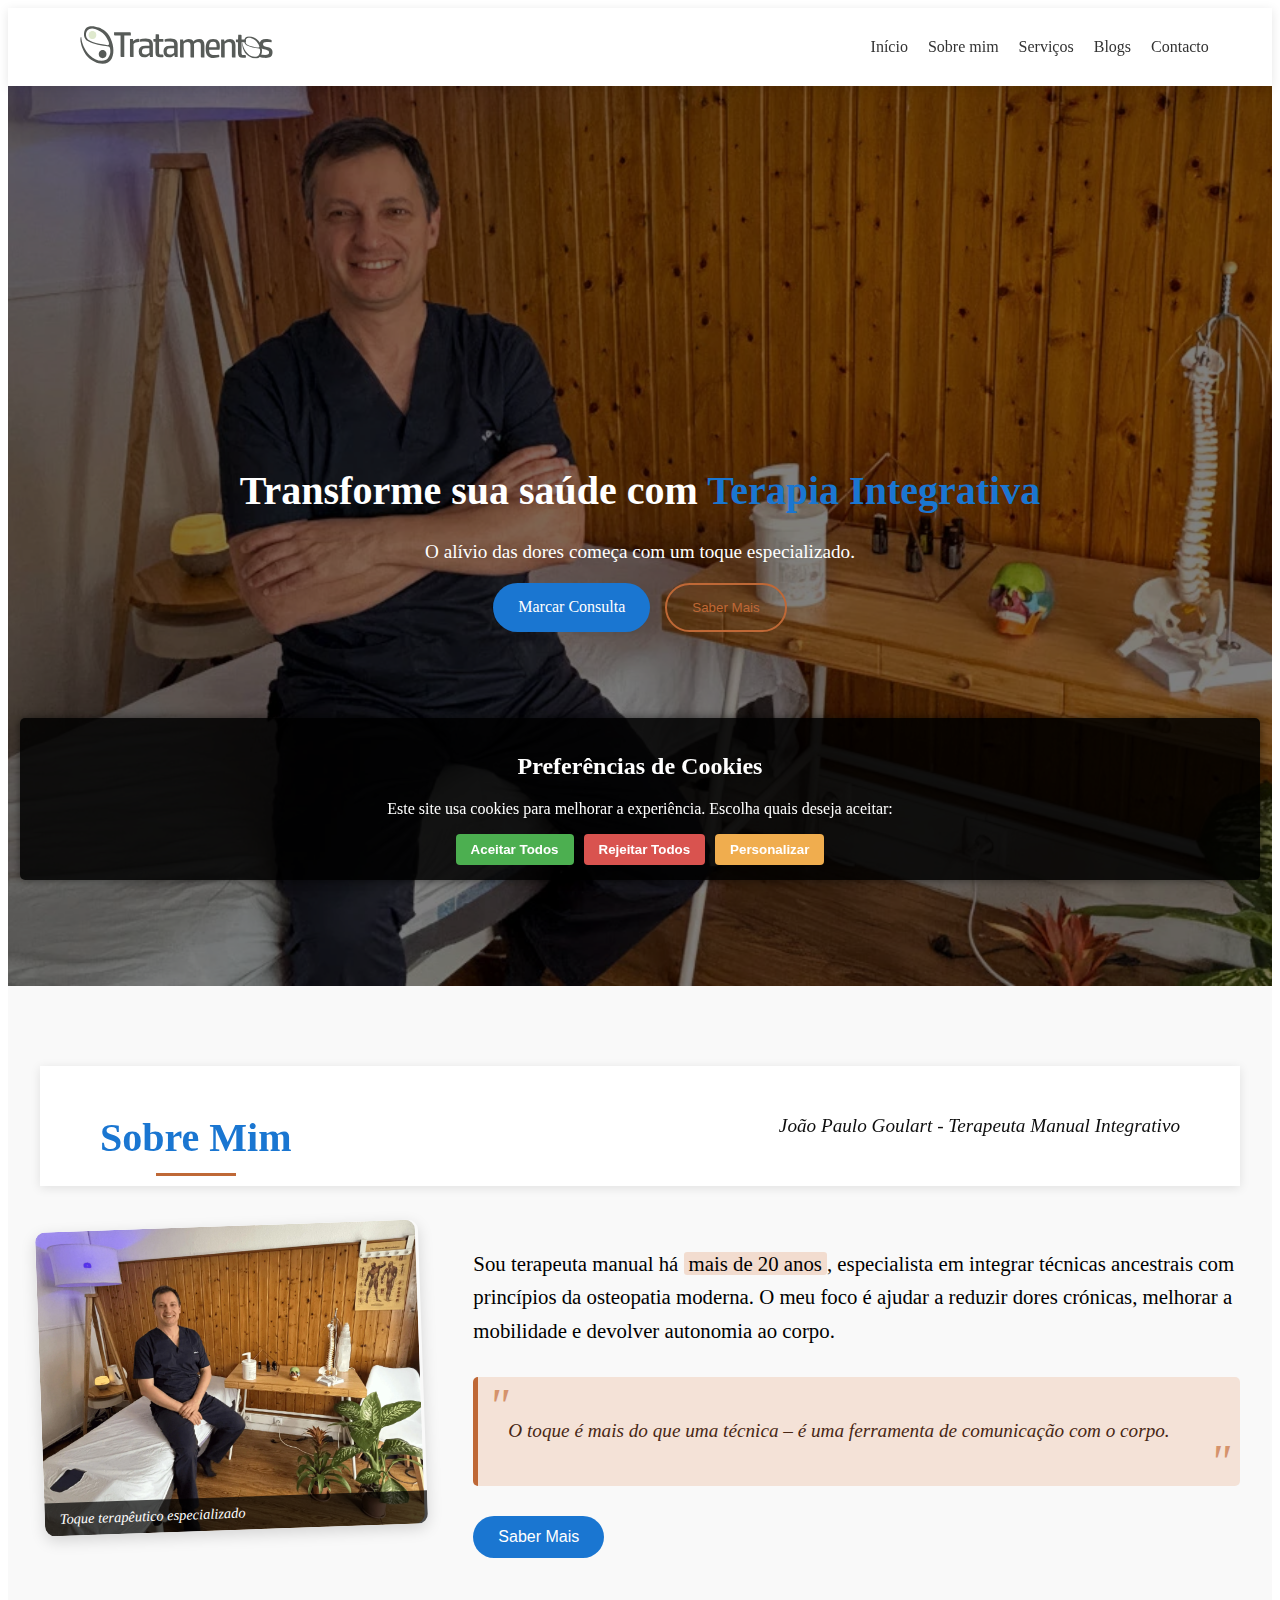
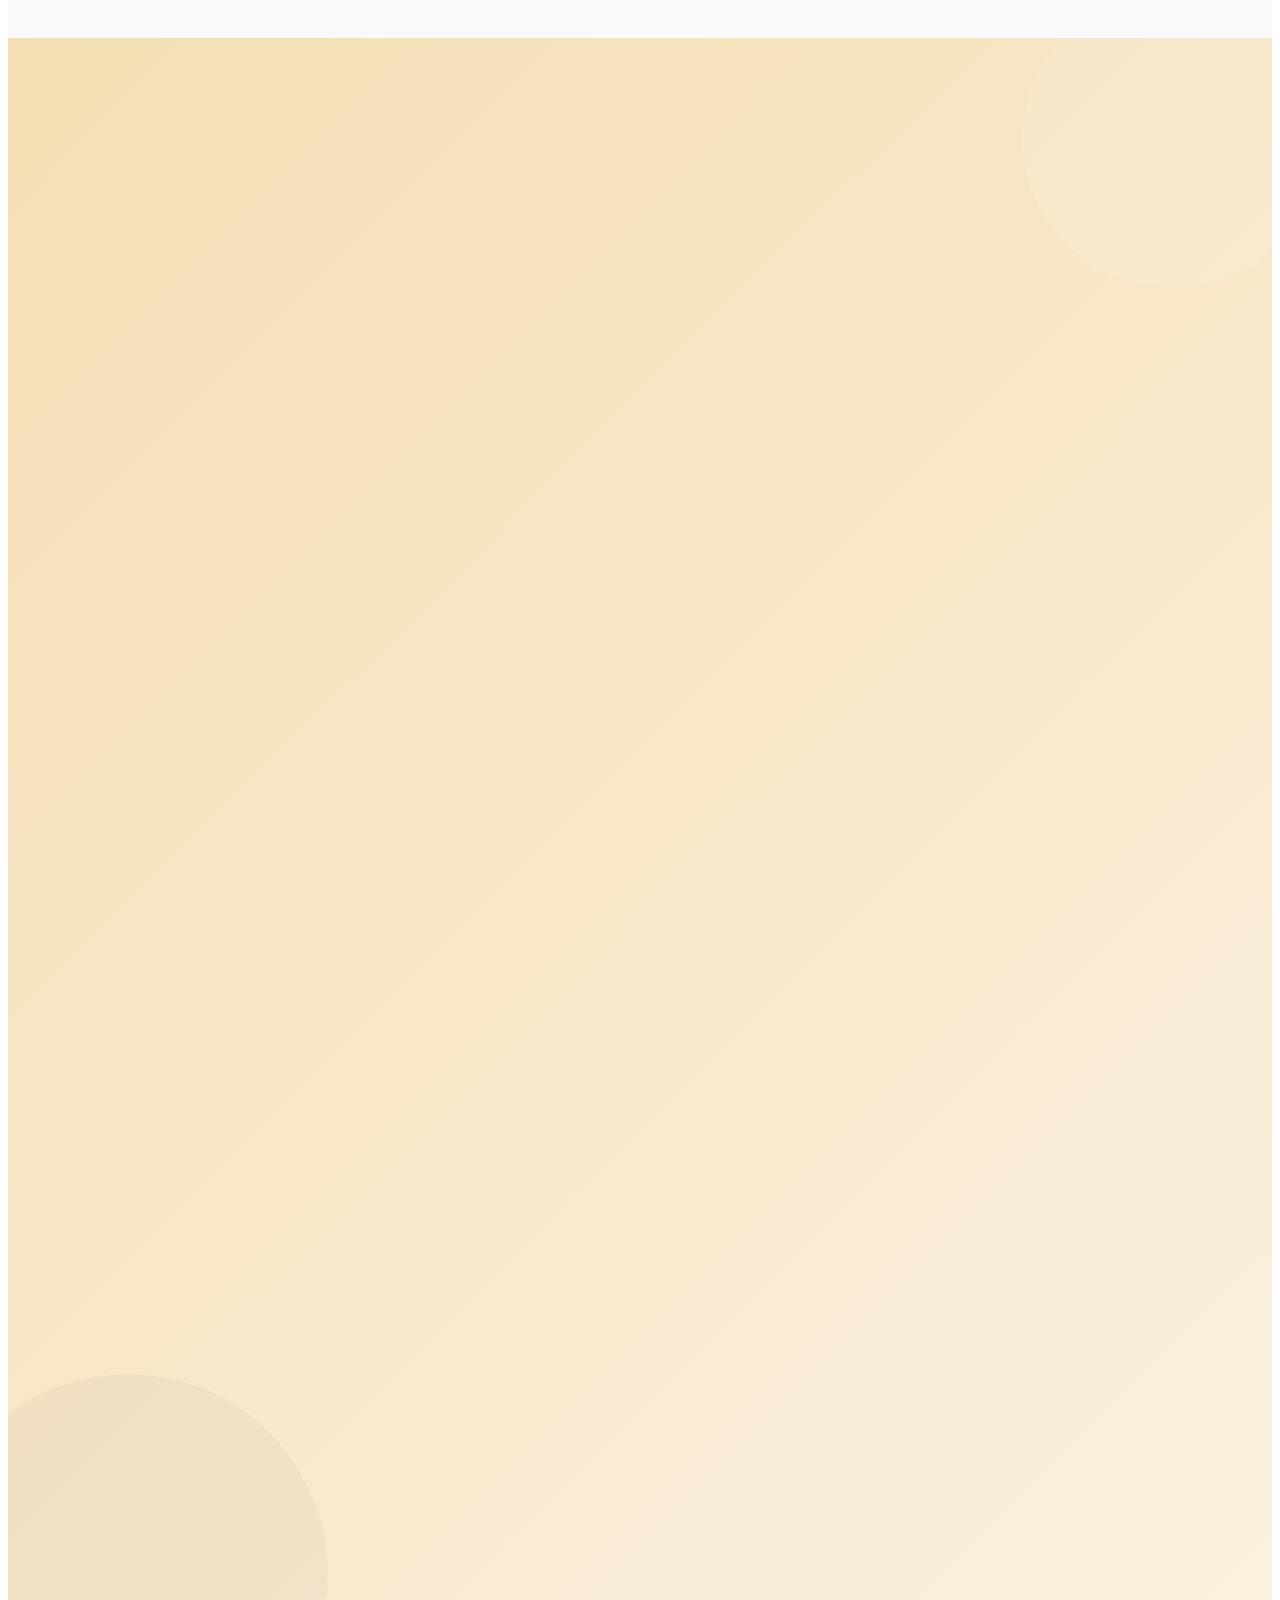
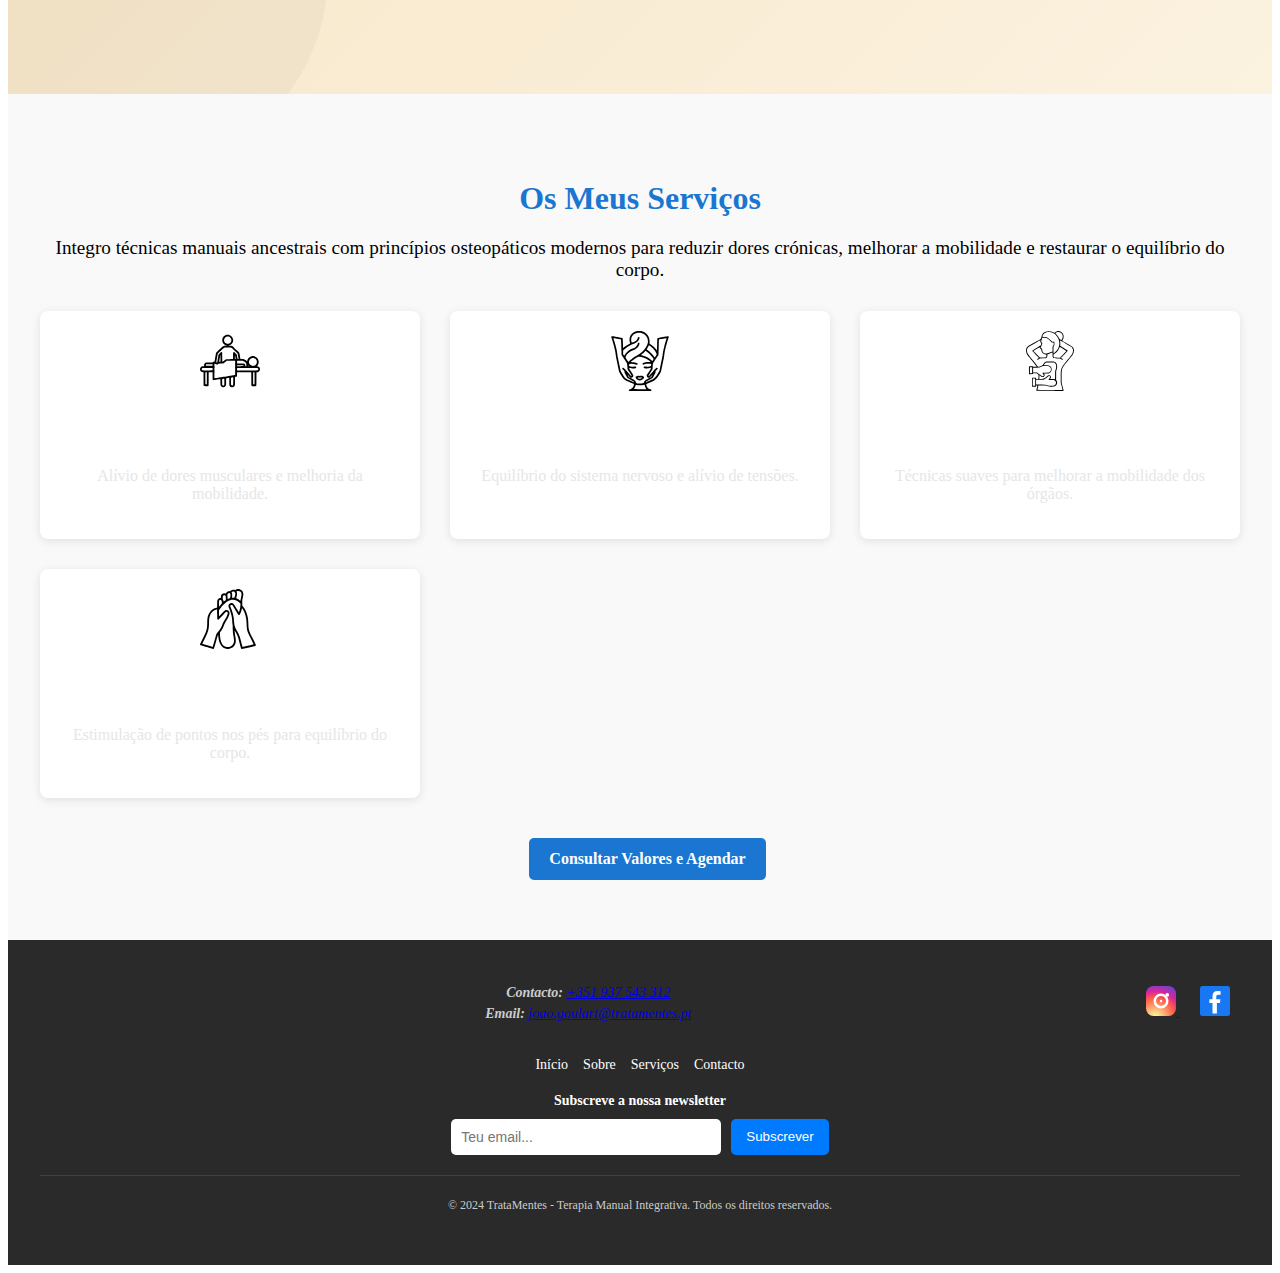
==== commit 9539386d: "Secção Beneficios" ====
--- a/index.html
+++ b/index.html
@@ -165,64 +165,186 @@
     </div>
   </section>
 
-  <section id="sobre-mim" class="sobre-mim">
+  <section id="sobre-mim" class="sobre-mim" aria-labelledby="sobre-titulo">
     <div class="container">
-      <div class="sobre-img">
-        <img src="assets/images/terapeuta-maos-apoiadas.webp" alt="João Goulart - Terapeuta Manual">
-        <img src="assets/images/a/image-therapist-crossed-arms-800x1200-hero-portrait.webp" alt="João Goulart - Terapeuta Manual">
-      </div>
-      <div class="sobre-text">
-        <h2>Sobre Mim</h2>
-        <p class="intro">
-          Sou terapeuta manual há mais de 20 anos, especialista em integrar técnicas ancestrais com princípios
-          da osteopatia moderna.
-          O meu foco é ajudar a reduzir dores crónicas, melhorar a mobilidade e devolver autonomia ao corpo.
-        </p>
-        <button class="btn-saber-mais" id="btnSaberMais">Saber Mais</button>
-        <div class="mais-info" id="maisInfo">
-          <p>
-            Desde que comecei na terapia manual, sempre acreditei que o toque é mais do que uma técnica – é
-            uma ferramenta de comunicação com o corpo.
-            Hoje, o meu trabalho une <strong>técnicas ancestrais e princípios osteopáticos
-              modernos</strong>, respeitando a evidência científica e a individualidade de cada pessoa.
+      <header class="sobre-header">
+        <h2 id="sobre-titulo">Sobre Mim</h2>
+        <p class="subtitulo">João Paulo Goulart - Terapeuta Manual Integrativo</p>
+      </header>
+      
+      <div class="sobre-content">
+        <div class="sobre-img">
+          <figure>
+            <img src="assets/images/terapeuta-maos-apoiadas.webp" alt="João Goulart - Mãos apoiadas em tratamento" loading="lazy">
+            <figcaption>Toque terapêutico especializado</figcaption>
+          </figure>
+        </div>
+        
+        <div class="sobre-text">
+          <p class="intro">
+            Sou terapeuta manual há <mark>mais de 20 anos</mark>, especialista em integrar técnicas ancestrais 
+            com princípios da osteopatia moderna. O meu foco é ajudar a reduzir dores crónicas, 
+            melhorar a mobilidade e devolver autonomia ao corpo.
           </p>
-          <p>
-            A própria OMS reconhece o valor da terapia manual, e é dentro desse contexto que trabalho – sem
-            rótulos fixos, mas sempre com um foco claro: ajudar a reduzir a dor e melhorar a qualidade de
-            vida.
-          </p>
-          <button class="btn-fechar" id="btnFechar">Fechar</button>
+          
+          <blockquote class="sobre-citacao">
+            <p>O toque é mais do que uma técnica – é uma ferramenta de comunicação com o corpo.</p>
+          </blockquote>
+          
+          <button class="btn-saber-mais" id="btnSaberMais" aria-expanded="false" aria-controls="maisInfo">
+            Saber Mais
+          </button>
+          
+          <div class="mais-info" id="maisInfo" aria-hidden="true">
+            <article class="experiencia">
+              <p>
+                Desde que comecei na terapia manual, sempre acreditei no poder da abordagem integrativa.
+                Hoje, o meu trabalho une <strong>técnicas ancestrais e princípios osteopáticos
+                modernos</strong>, respeitando a evidência científica e a individualidade de cada pessoa.
+              </p>
+              
+              <div class="poem">
+                <p>
+                  Do <span class="highlight">bebé</span> com cólicas a precisar de cuidar,<br>
+                  ao <span class="highlight">atleta</span> que o seu corpo quer melhorar;<br>
+                  Do <span class="highlight">idoso</span> com dores para aliviar,<br>
+                  à <span class="highlight">pessoa</span> que qualidade de vida quer encontrar.
+                </p>
+                <p>
+                  Cada corpo tem uma história para contar,<br>
+                  Cada dor tem um caminho para sarar.<br>
+                  Com experiência e dedicação a guiar,<br>
+                  Juntos, o equilíbrio vamos encontrar.
+                </p>
+              </div>
+              
+              <p>
+                A própria OMS reconhece o valor da terapia manual, e é dentro desse contexto que trabalho – sem
+                rótulos fixos, mas sempre com um foco claro: ajudar a reduzir a dor e melhorar a qualidade de
+                vida.
+              </p>
+              
+              <button class="btn-fechar" id="btnFechar" aria-label="Fechar informações adicionais">
+                Fechar
+              </button>
+            </article>
+          </div>
         </div>
       </div>
     </div>
   </section>
 
-  <section id="beneficios" class="beneficios">
+  <section id="beneficios" class="beneficios" aria-labelledby="beneficios-titulo">
     <div class="container">
-      <h2>Porque Escolher a Terapia Manual Integrativa?</h2>
-      <div class="beneficios-grid">
-        <div class="beneficio">
-          <img src="assets/images/svg/experiencia.svg" alt="Experiência">
-          <h3>+20 Anos de Experiência</h3>
-          <p>Conhecimento aprofundado em terapia manual, combinando ciência e tradição.</p>
-        </div>
-        <div class="beneficio">
-          <img src="assets/images/svg/abordagem.svg" alt="Abordagem Integrativa">
-          <h3>Abordagem Integrativa</h3>
-          <p>Uso de técnicas ancestrais e princípios osteopáticos para um tratamento eficaz.</p>
-        </div>
-        <div class="beneficio">
-          <img src="assets/images/svg/dor-cronica.svg" alt="Alívio da Dor">
-          <h3>Foco no Alívio da Dor</h3>
-          <p>Ajudo a reduzir dores crónicas, melhorar a mobilidade e devolver autonomia ao corpo.</p>
-        </div>
-        <div class="beneficio">
-          <img src="assets/images/svg/humanizacao.svg" alt="Atendimento Humanizado">
-          <h3>Atendimento Humanizado</h3>
-          <p>Cada pessoa é única, sem protocolos rígidos ou soluções padronizadas.</p>
-        </div>
-      </div>
-    </div>
+      <header class="beneficios-header">
+        <h2 id="beneficios-titulo">Por Que Escolher a Terapia Manual Integrativa?</h2>
+        <p class="beneficios-subtitulo">Uma abordagem completa que cuida do seu corpo e da sua história</p>
+      </header>
+      
+      <div class="beneficios-wrapper">
+        <!-- Introdução aos benefícios -->
+        <div class="beneficios-intro">
+          <p>Cada tratamento é uma <mark>jornada personalizada</mark> que respeita a sua individualidade e necessidades específicas.</p>
+        </div>
+        
+        <!-- Grid de benefícios -->
+        <div class="beneficios-grid">
+          <!-- Benefício 1 -->
+          <article class="beneficio card-hover">
+            <div class="beneficio-icon">
+              <div class="icon-wrapper">
+                <img src="assets/images/svg/experiencia.svg" alt="" aria-hidden="true">
+              </div>
+              <span class="beneficio-number">01</span>
+            </div>
+            <div class="beneficio-content">
+              <h3>Experiência Comprovada</h3>
+              <p>Mais de 20 anos dedicados à arte da terapia manual, unindo o melhor da tradição com evidências científicas atuais.</p>
+              <ul class="beneficio-lista">
+                <li>Formação contínua e atualizada</li>
+                <li>Milhares de pacientes atendidos</li>
+                <li>Abordagem refinada ao longo dos anos</li>
+              </ul>
+            </div>
+          </article>
+          
+          <!-- Benefício 2 -->
+          <article class="beneficio card-hover">
+            <div class="beneficio-icon">
+              <div class="icon-wrapper">
+                <img src="assets/images/svg/abordagem.svg" alt="" aria-hidden="true">
+              </div>
+              <span class="beneficio-number">02</span>
+            </div>
+            <div class="beneficio-content">
+              <h3>Abordagem Integrativa</h3>
+              <p>Uma combinação única de técnicas ancestrais e princípios osteopáticos modernos que tratam o corpo como um todo integrado.</p>
+              <ul class="beneficio-lista">
+                <li>Visão holística do corpo humano</li>
+                <li>Integração de múltiplas técnicas terapêuticas</li>
+                <li>Tratamento das causas, não apenas dos sintomas</li>
+              </ul>
+            </div>
+          </article>
+          
+          <!-- Benefício 3 -->
+          <article class="beneficio card-hover">
+            <div class="beneficio-icon">
+              <div class="icon-wrapper">
+                <img src="assets/images/svg/dor-cronica.svg" alt="" aria-hidden="true">
+              </div>
+              <span class="beneficio-number">03</span>
+            </div>
+            <div class="beneficio-content">
+              <h3>Alívio Efetivo da Dor</h3>
+              <p>Focado em reduzir dores crónicas, recuperar a mobilidade perdida e devolver a autonomia ao seu corpo.</p>
+              <ul class="beneficio-lista">
+                <li>Técnicas específicas para dores persistentes</li>
+                <li>Recuperação gradual da amplitude de movimento</li>
+                <li>Estratégias para manutenção dos resultados</li>
+              </ul>
+            </div>
+          </article>
+          
+          <!-- Benefício 4 -->
+          <article class="beneficio card-hover">
+            <div class="beneficio-icon">
+              <div class="icon-wrapper">
+                <img src="assets/images/svg/humanizacao.svg" alt="" aria-hidden="true">
+              </div>
+              <span class="beneficio-number">04</span>
+            </div>
+            <div class="beneficio-content">
+              <h3>Atendimento Humanizado</h3>
+              <p>Cada pessoa é única e merece um tratamento personalizado, sem protocolos rígidos ou soluções padronizadas.</p>
+              <ul class="beneficio-lista">
+                <li>Escuta ativa das suas necessidades</li>
+                <li>Plano de tratamento individualizado</li>
+                <li>Acompanhamento contínuo da sua evolução</li>
+              </ul>
+            </div>
+          </article>
+        </div>
+        
+        <!-- Testemunho de paciente -->
+        <div class="beneficios-testemunho">
+          <blockquote>
+            <p>"Após anos de dores nas costas, finalmente encontrei um tratamento que realmente funciona. A abordagem integrativa não só aliviou minha dor, como me deu ferramentas para manter meu corpo saudável."</p>
+            <cite>— Maria S., paciente há 3 anos</cite>
+          </blockquote>
+        </div>
+        
+        <!-- Call to action -->
+        <div class="beneficios-cta">
+          <p>Pronto para iniciar sua jornada de recuperação?</p>
+          <a href="#contacto" class="btn-primary">Agende Sua Consulta</a>
+        </div>
+      </div>
+    </div>
+    
+    <!-- Elementos decorativos para efeito visual -->
+    <div class="shape shape-1" aria-hidden="true"></div>
+    <div class="shape shape-2" aria-hidden="true"></div>
   </section>
 
   <section id="servicos" class="servicos">
@@ -371,7 +493,7 @@
   <script defer src="assets/js/sobre.js"></script>
   <script defer src="assets/js/servicos.js"></script>
   <script defer src="assets/js/hero.js"></script>
-
+  <script defer src="assets/js/beneficios.js"></script>
 
 </body>
 
--- a/assets/css/styles.css
+++ b/assets/css/styles.css
@@ -1,3 +1,4 @@
+@charset "UTF-8";
 header {
   background-color: #fff;
   box-shadow: 0 2px 10px rgba(0, 0, 0, 0.1);
@@ -105,10 +106,10 @@
   position: relative;
   width: 100%;
   height: 100vh;
-  background-image: url("../../assets/images/a/image-therapist-crossed-arms-1200x630-web_blog.webp");
+  background-image: url("/assets/images/a/image-therapist-crossed-arms-1200x630-web_blog.webp");
   background-size: cover;
   background-repeat: no-repeat;
-  background-position: 35% 20%;
+  background-position: 35% 5%;
   display: flex;
   align-items: center;
   justify-content: center;
@@ -208,127 +209,516 @@
 }
 .sobre-mim {
   background: #f9f9f9;
-  padding: 60px 20px;
+  padding: 80px 20px;
 }
 .sobre-mim .container {
-  display: flex;
-  align-items: center;
   max-width: 1200px;
   margin: auto;
-  gap: 40px;
+}
+.sobre-mim .sobre-header {
+  text-align: center;
+  margin-bottom: 40px;
+}
+.sobre-mim .sobre-header h2 {
+  font-size: 2.5rem;
+  margin-bottom: 10px;
+  color: #1a76d1;
+  position: relative;
+  display: inline-block;
+}
+.sobre-mim .sobre-header h2::after {
+  content: "";
+  position: absolute;
+  width: 80px;
+  height: 3px;
+  background: #BF6836;
+  bottom: -15px;
+  left: 50%;
+  transform: translateX(-50%);
+}
+.sobre-mim .sobre-header .subtitulo {
+  font-size: 1.2rem;
+  color: rgb(12.75, 12.75, 12.75);
+  font-style: italic;
+}
+.sobre-mim .sobre-content {
+  display: flex;
+  align-items: flex-start;
+  gap: 50px;
 }
 @media (max-width: 768px) {
-  .sobre-mim .container {
+  .sobre-mim .sobre-content {
     flex-direction: column;
+    align-items: center;
     text-align: center;
   }
 }
 .sobre-mim .sobre-img {
   flex: 1;
 }
-.sobre-mim .sobre-img img {
+.sobre-mim .sobre-img figure {
+  position: relative;
+  margin: 0;
+  box-shadow: 0 5px 15px rgba(0, 0, 0, 0.15);
+  border-radius: 10px;
+  overflow: hidden;
+  transform: rotate(-2deg);
+  transition: transform 0.5s ease;
+}
+.sobre-mim .sobre-img figure:hover {
+  transform: rotate(0deg) scale(1.02);
+}
+.sobre-mim .sobre-img figure img {
   width: 100%;
-  max-width: 400px;
+  max-width: 380px;
+  height: auto;
   border-radius: 10px;
-  box-shadow: 0 4px 10px rgba(0, 0, 0, 0.1);
+  display: block;
+}
+.sobre-mim .sobre-img figure figcaption {
+  position: absolute;
+  bottom: 0;
+  left: 0;
+  right: 0;
+  background: rgba(0, 0, 0, 0.7);
+  color: white;
+  padding: 8px 15px;
+  font-size: 0.9rem;
+  font-style: italic;
 }
 .sobre-mim .sobre-text {
   flex: 2;
 }
-.sobre-mim .sobre-text h2 {
-  font-size: 2rem;
-  margin-bottom: 15px;
-  color: #1a76d1;
-}
 .sobre-mim .sobre-text .intro {
+  font-size: 1.3rem;
+  line-height: 1.6;
+  margin-bottom: 25px;
+}
+.sobre-mim .sobre-text .intro mark {
+  background: rgb(241.5551020408, 219.893877551, 207.4448979592);
+  padding: 0 5px;
+  border-radius: 3px;
+}
+.sobre-mim .sobre-text .sobre-citacao {
+  position: relative;
+  font-style: italic;
+  margin: 30px 0;
+  padding: 20px 30px;
+  background: rgb(243.8032653061, 225.7640816327, 215.3967346939);
+  border-left: 5px solid #BF6836;
+  border-radius: 5px;
+}
+.sobre-mim .sobre-text .sobre-citacao p {
   font-size: 1.2rem;
+  color: rgb(71.7224489796, 39.0530612245, 20.2775510204);
   line-height: 1.6;
+}
+.sobre-mim .sobre-text .sobre-citacao::before, .sobre-mim .sobre-text .sobre-citacao::after {
+  content: '"';
+  font-size: 3rem;
+  color: rgb(213.4530612245, 146.5163265306, 108.0469387755);
+  position: absolute;
+  line-height: 1;
+}
+.sobre-mim .sobre-text .sobre-citacao::before {
+  top: 5px;
+  left: 10px;
+}
+.sobre-mim .sobre-text .sobre-citacao::after {
+  bottom: 0;
+  right: 10px;
+}
+.sobre-mim .sobre-text .btn-saber-mais {
+  display: inline-block;
+  padding: 12px 25px;
+  font-size: 1rem;
+  color: white;
+  background: #1a76d1;
+  border: none;
+  border-radius: 30px;
+  cursor: pointer;
+  transition: all 0.3s ease;
+  position: relative;
+  overflow: hidden;
+  z-index: 1;
+}
+.sobre-mim .sobre-text .btn-saber-mais::before {
+  content: "";
+  position: absolute;
+  top: 0;
+  left: 0;
+  width: 0;
+  height: 100%;
+  background: #BF6836;
+  z-index: -1;
+  transition: width 0.3s ease;
+  border-radius: 30px;
+}
+.sobre-mim .sobre-text .btn-saber-mais:hover::before {
+  width: 100%;
+}
+.sobre-mim .sobre-text .btn-saber-mais:hover {
+  transform: translateY(-3px);
+  box-shadow: 0 5px 15px rgba(0, 0, 0, 0.2);
 }
 .sobre-mim .sobre-text .mais-info {
   display: none;
-  margin-top: 20px;
-  padding: 15px;
-  background: rgb(247.1755102041, 234.5693877551, 227.3244897959);
-  border-left: 4px solid #BF6836;
-  border-radius: 5px;
-  box-shadow: 0 2px 8px rgba(0, 0, 0, 0.1);
-}
-.sobre-mim .sobre-text .mais-info p {
-  font-size: 1rem;
-  line-height: 1.5;
-}
-.sobre-mim .btn-saber-mais,
-.sobre-mim .btn-fechar {
-  margin-top: 15px;
+  margin-top: 30px;
+  padding: 25px;
+  background: white;
+  border-radius: 8px;
+  box-shadow: 0 5px 20px rgba(0, 0, 0, 0.1);
+  animation: fadeIn 0.5s ease;
+}
+.sobre-mim .sobre-text .mais-info .experiencia p {
+  font-size: 1.05rem;
+  line-height: 1.6;
+  margin-bottom: 15px;
+}
+.sobre-mim .sobre-text .mais-info .experiencia strong {
+  color: #1a76d1;
+}
+.sobre-mim .sobre-text .mais-info .experiencia .poem {
+  margin: 25px 0;
+  padding: 20px;
+  background: rgb(214.5340425532, 232.3468085106, 249.9659574468);
+  border-radius: 8px;
+  font-style: italic;
+  text-align: center;
+}
+.sobre-mim .sobre-text .mais-info .experiencia .poem p {
+  margin-bottom: 20px;
+  line-height: 1.7;
+}
+.sobre-mim .sobre-text .mais-info .experiencia .poem .highlight {
+  color: #1a76d1;
+  font-weight: 600;
+}
+.sobre-mim .sobre-text .mais-info .btn-fechar {
   display: inline-block;
   padding: 10px 20px;
-  font-size: 1rem;
-  color: white;
-  background: #1a76d1;
+  font-size: 0.9rem;
+  color: white;
+  background: #BF6836;
   border: none;
   border-radius: 5px;
   cursor: pointer;
   transition: background 0.3s ease;
-}
-.sobre-mim .btn-saber-mais:hover,
-.sobre-mim .btn-fechar:hover {
-  background: rgb(23.4, 106.2, 188.1);
-}
-.sobre-mim .btn-fechar {
-  background: #BF6836;
-}
-.sobre-mim .btn-fechar:hover {
+  margin-top: 10px;
+}
+.sobre-mim .sobre-text .mais-info .btn-fechar:hover {
   background: rgb(151.2408163265, 82.3510204082, 42.7591836735);
 }
 
+@keyframes fadeIn {
+  from {
+    opacity: 0;
+    transform: translateY(20px);
+  }
+  to {
+    opacity: 1;
+    transform: translateY(0);
+  }
+}
 .beneficios {
-  background: wheat;
-  padding: 60px 20px;
-  text-align: center;
+  position: relative;
+  background: linear-gradient(135deg, wheat 0%, rgb(250.9302325581, 241.5697674419, 224.0697674419) 100%);
+  padding: 100px 20px;
+  overflow: hidden;
+}
+.beneficios .shape {
+  position: absolute;
+  z-index: 0;
+}
+.beneficios .shape.shape-1 {
+  top: -50px;
+  right: -50px;
+  width: 300px;
+  height: 300px;
+  background: rgba(255, 255, 255, 0.1);
+  border-radius: 50%;
+}
+.beneficios .shape.shape-2 {
+  bottom: -80px;
+  left: -80px;
+  width: 400px;
+  height: 400px;
+  background: rgba(0, 0, 0, 0.03);
+  border-radius: 50%;
 }
 .beneficios .container {
+  position: relative;
+  z-index: 1;
   max-width: 1200px;
   margin: auto;
 }
-.beneficios h2 {
-  font-size: 2rem;
-  color: #BF6836;
-  margin-bottom: 30px;
+.beneficios .beneficios-header {
+  text-align: center;
+  margin-bottom: 60px;
+}
+.beneficios .beneficios-header h2 {
+  font-size: 2.5rem;
+  color: rgb(151.2408163265, 82.3510204082, 42.7591836735);
+  margin-bottom: 15px;
+  position: relative;
+  display: inline-block;
+}
+.beneficios .beneficios-header h2::after {
+  content: "";
+  position: absolute;
+  width: 80px;
+  height: 3px;
+  background: #BF6836;
+  bottom: -12px;
+  left: 50%;
+  transform: translateX(-50%);
+}
+.beneficios .beneficios-header .beneficios-subtitulo {
+  font-size: 1.2rem;
+  color: rgb(12.75, 12.75, 12.75);
+  max-width: 700px;
+  margin: 20px auto 0;
+}
+.beneficios .beneficios-intro {
+  text-align: center;
+  max-width: 800px;
+  margin: 0 auto 50px;
+}
+.beneficios .beneficios-intro p {
+  font-size: 1.3rem;
+  line-height: 1.6;
+}
+.beneficios .beneficios-intro p mark {
+  background: rgba(191, 104, 54, 0.2);
+  padding: 3px 8px;
+  border-radius: 3px;
+  color: rgb(131.3612244898, 71.5265306122, 37.1387755102);
 }
 .beneficios .beneficios-grid {
   display: grid;
   grid-template-columns: repeat(2, 1fr);
   gap: 30px;
-}
-@media (max-width: 768px) {
+  margin-bottom: 60px;
+}
+@media (max-width: 900px) {
   .beneficios .beneficios-grid {
     grid-template-columns: 1fr;
+    max-width: 600px;
+    margin-left: auto;
+    margin-right: auto;
   }
 }
 .beneficios .beneficio {
-  background: whitesmoke;
-  padding: 20px;
-  border-radius: 8px;
-  box-shadow: 0 2px 10px rgba(0, 0, 0, 0.1);
-  transition: transform 0.3s ease;
-  text-align: center;
+  display: flex;
+  background: rgba(255, 255, 255, 0.95);
+  border-radius: 12px;
+  box-shadow: 0 10px 30px rgba(0, 0, 0, 0.05);
+  overflow: hidden;
+  transition: all 0.4s ease;
+  position: relative;
+  z-index: 1;
+}
+.beneficios .beneficio::before {
+  content: "";
+  position: absolute;
+  top: 0;
+  left: 0;
+  width: 5px;
+  height: 0;
+  background: #BF6836;
+  transition: height 0.4s ease;
+  z-index: -1;
+}
+.beneficios .beneficio:hover::before {
+  height: 100%;
 }
 .beneficios .beneficio:hover {
-  transform: scale(1.05);
-}
-.beneficios .beneficio img {
-  width: 60px;
-  height: 60px;
+  transform: translateY(-10px);
+  box-shadow: 0 15px 35px rgba(0, 0, 0, 0.1);
+}
+.beneficios .beneficio:hover .beneficio-number {
+  color: white;
+  background: #BF6836;
+}
+.beneficios .beneficio:hover .icon-wrapper {
+  background: rgba(191, 104, 54, 0.2);
+}
+.beneficios .beneficio .beneficio-icon {
+  flex: 0 0 120px;
+  display: flex;
+  flex-direction: column;
+  align-items: center;
+  justify-content: center;
+  padding: 20px 10px;
+  background: rgb(249.1511627907, 235.6988372093, 210.5488372093);
+  position: relative;
+}
+.beneficios .beneficio .beneficio-icon .icon-wrapper {
+  width: 80px;
+  height: 80px;
+  display: flex;
+  align-items: center;
+  justify-content: center;
+  background: white;
+  border-radius: 50%;
   margin-bottom: 15px;
-}
-.beneficios .beneficio h3 {
+  box-shadow: 0 5px 15px rgba(0, 0, 0, 0.1);
+  transition: all 0.3s ease;
+}
+.beneficios .beneficio .beneficio-icon .icon-wrapper img {
+  width: 40px;
+  height: 40px;
+}
+.beneficios .beneficio .beneficio-icon .beneficio-number {
+  position: absolute;
+  top: 15px;
+  left: 15px;
+  width: 30px;
+  height: 30px;
+  display: flex;
+  align-items: center;
+  justify-content: center;
+  background: rgba(255, 255, 255, 0.8);
+  color: #BF6836;
+  font-weight: bold;
+  font-size: 14px;
+  border-radius: 50%;
+  transition: all 0.3s ease;
+}
+.beneficios .beneficio .beneficio-content {
+  flex: 1;
+  padding: 25px 20px;
+}
+.beneficios .beneficio .beneficio-content h3 {
+  font-size: 1.3rem;
+  color: #333;
+  margin-bottom: 10px;
+  transition: color 0.3s ease;
+}
+.beneficios .beneficio .beneficio-content p {
+  font-size: 1rem;
+  line-height: 1.5;
+  margin-bottom: 15px;
+  color: #666666;
+}
+.beneficios .beneficio .beneficio-content .beneficio-lista {
+  list-style: none;
+  padding: 0;
+  margin: 0;
+}
+.beneficios .beneficio .beneficio-content .beneficio-lista li {
+  padding-left: 20px;
+  position: relative;
+  margin-bottom: 8px;
+  font-size: 0.95rem;
+  color: rgb(89.25, 89.25, 89.25);
+}
+.beneficios .beneficio .beneficio-content .beneficio-lista li::before {
+  content: "✓";
+  position: absolute;
+  left: 0;
+  color: #1a76d1;
+  font-weight: bold;
+}
+@media (max-width: 768px) {
+  .beneficios .beneficio {
+    flex-direction: column;
+  }
+  .beneficios .beneficio .beneficio-icon {
+    flex: 0 0 auto;
+    padding: 25px 15px 15px;
+    flex-direction: row;
+    justify-content: flex-start;
+    gap: 15px;
+  }
+  .beneficios .beneficio .beneficio-icon .icon-wrapper {
+    margin-bottom: 0;
+    width: c0px;
+    height: 60px;
+  }
+  .beneficios .beneficio .beneficio-icon .icon-wrapper img {
+    width: 30px;
+    height: 30px;
+  }
+}
+.beneficios .beneficios-testemunho {
+  background: white;
+  border-radius: 12px;
+  padding: 40px;
+  max-width: 800px;
+  margin: 0 auto 50px;
+  position: relative;
+  box-shadow: 0 10px 30px rgba(0, 0, 0, 0.05);
+}
+.beneficios .beneficios-testemunho::before {
+  content: '"';
+  position: absolute;
+  top: 30px;
+  left: 30px;
+  font-size: 8rem;
+  line-height: 0;
+  color: rgba(191, 104, 54, 0.1);
+  font-family: serif;
+}
+.beneficios .beneficios-testemunho blockquote {
+  position: relative;
+  z-index: 1;
+  border: none;
+  margin: 0;
+  padding: 0 0 0 40px;
+}
+.beneficios .beneficios-testemunho blockquote p {
   font-size: 1.2rem;
-  margin-bottom: 10px;
+  line-height: 1.7;
   color: #333;
-}
-.beneficios .beneficio p {
+  font-style: italic;
+  margin-bottom: 20px;
+}
+.beneficios .beneficios-testemunho blockquote cite {
+  display: block;
+  font-style: normal;
+  color: #666666;
+  font-weight: 600;
   font-size: 1rem;
-  background: rgb(25.5, 25.5, 25.5);
+  text-align: right;
+}
+.beneficios .beneficios-cta {
+  text-align: center;
+  padding: 40px;
+  background: rgb(214.5340425532, 232.3468085106, 249.9659574468);
+  border-radius: 12px;
+  max-width: 800px;
+  margin: 0 auto;
+}
+.beneficios .beneficios-cta p {
+  font-size: 1.4rem;
+  color: rgb(17.5361702128, 79.5872340426, 140.9638297872);
+  margin-bottom: 25px;
+  font-weight: 600;
+}
+.beneficios .beneficios-cta .btn-primary {
+  display: inline-block;
+  background: #1a76d1;
+  color: white;
+  padding: 15px 30px;
+  font-size: 1.1rem;
+  border-radius: 30px;
+  text-decoration: none;
+  transition: all 0.3s ease;
+  box-shadow: 0 5px 15px rgba(26, 118, 209, 0.3);
+}
+.beneficios .beneficios-cta .btn-primary:hover {
+  background: rgb(20.3574468085, 92.3914893617, 163.6425531915);
+  transform: translateY(-3px);
+  box-shadow: 0 8px 20px rgba(26, 118, 209, 0.4);
+}
+
+.card-hover {
+  transition: transform 0.4s ease, box-shadow 0.4s ease;
+}
+.card-hover:hover {
+  transform: translateY(-5px);
+  box-shadow: 0 10px 30px rgba(0, 0, 0, 0.1);
 }
 
 .servicos {
--- a/assets/css/styles.css
+++ b/assets/css/styles.css
@@ -1,3 +1,4 @@
+@charset "UTF-8";
 header {
   background-color: #fff;
   box-shadow: 0 2px 10px rgba(0, 0, 0, 0.1);
@@ -105,10 +106,10 @@
   position: relative;
   width: 100%;
   height: 100vh;
-  background-image: url("../../assets/images/a/image-therapist-crossed-arms-1200x630-web_blog.webp");
+  background-image: url("/assets/images/a/image-therapist-crossed-arms-1200x630-web_blog.webp");
   background-size: cover;
   background-repeat: no-repeat;
-  background-position: 35% 20%;
+  background-position: 35% 5%;
   display: flex;
   align-items: center;
   justify-content: center;
@@ -208,127 +209,516 @@
 }
 .sobre-mim {
   background: #f9f9f9;
-  padding: 60px 20px;
+  padding: 80px 20px;
 }
 .sobre-mim .container {
-  display: flex;
-  align-items: center;
   max-width: 1200px;
   margin: auto;
-  gap: 40px;
+}
+.sobre-mim .sobre-header {
+  text-align: center;
+  margin-bottom: 40px;
+}
+.sobre-mim .sobre-header h2 {
+  font-size: 2.5rem;
+  margin-bottom: 10px;
+  color: #1a76d1;
+  position: relative;
+  display: inline-block;
+}
+.sobre-mim .sobre-header h2::after {
+  content: "";
+  position: absolute;
+  width: 80px;
+  height: 3px;
+  background: #BF6836;
+  bottom: -15px;
+  left: 50%;
+  transform: translateX(-50%);
+}
+.sobre-mim .sobre-header .subtitulo {
+  font-size: 1.2rem;
+  color: rgb(12.75, 12.75, 12.75);
+  font-style: italic;
+}
+.sobre-mim .sobre-content {
+  display: flex;
+  align-items: flex-start;
+  gap: 50px;
 }
 @media (max-width: 768px) {
-  .sobre-mim .container {
+  .sobre-mim .sobre-content {
     flex-direction: column;
+    align-items: center;
     text-align: center;
   }
 }
 .sobre-mim .sobre-img {
   flex: 1;
 }
-.sobre-mim .sobre-img img {
+.sobre-mim .sobre-img figure {
+  position: relative;
+  margin: 0;
+  box-shadow: 0 5px 15px rgba(0, 0, 0, 0.15);
+  border-radius: 10px;
+  overflow: hidden;
+  transform: rotate(-2deg);
+  transition: transform 0.5s ease;
+}
+.sobre-mim .sobre-img figure:hover {
+  transform: rotate(0deg) scale(1.02);
+}
+.sobre-mim .sobre-img figure img {
   width: 100%;
-  max-width: 400px;
+  max-width: 380px;
+  height: auto;
   border-radius: 10px;
-  box-shadow: 0 4px 10px rgba(0, 0, 0, 0.1);
+  display: block;
+}
+.sobre-mim .sobre-img figure figcaption {
+  position: absolute;
+  bottom: 0;
+  left: 0;
+  right: 0;
+  background: rgba(0, 0, 0, 0.7);
+  color: white;
+  padding: 8px 15px;
+  font-size: 0.9rem;
+  font-style: italic;
 }
 .sobre-mim .sobre-text {
   flex: 2;
 }
-.sobre-mim .sobre-text h2 {
-  font-size: 2rem;
-  margin-bottom: 15px;
-  color: #1a76d1;
-}
 .sobre-mim .sobre-text .intro {
+  font-size: 1.3rem;
+  line-height: 1.6;
+  margin-bottom: 25px;
+}
+.sobre-mim .sobre-text .intro mark {
+  background: rgb(241.5551020408, 219.893877551, 207.4448979592);
+  padding: 0 5px;
+  border-radius: 3px;
+}
+.sobre-mim .sobre-text .sobre-citacao {
+  position: relative;
+  font-style: italic;
+  margin: 30px 0;
+  padding: 20px 30px;
+  background: rgb(243.8032653061, 225.7640816327, 215.3967346939);
+  border-left: 5px solid #BF6836;
+  border-radius: 5px;
+}
+.sobre-mim .sobre-text .sobre-citacao p {
   font-size: 1.2rem;
+  color: rgb(71.7224489796, 39.0530612245, 20.2775510204);
   line-height: 1.6;
+}
+.sobre-mim .sobre-text .sobre-citacao::before, .sobre-mim .sobre-text .sobre-citacao::after {
+  content: '"';
+  font-size: 3rem;
+  color: rgb(213.4530612245, 146.5163265306, 108.0469387755);
+  position: absolute;
+  line-height: 1;
+}
+.sobre-mim .sobre-text .sobre-citacao::before {
+  top: 5px;
+  left: 10px;
+}
+.sobre-mim .sobre-text .sobre-citacao::after {
+  bottom: 0;
+  right: 10px;
+}
+.sobre-mim .sobre-text .btn-saber-mais {
+  display: inline-block;
+  padding: 12px 25px;
+  font-size: 1rem;
+  color: white;
+  background: #1a76d1;
+  border: none;
+  border-radius: 30px;
+  cursor: pointer;
+  transition: all 0.3s ease;
+  position: relative;
+  overflow: hidden;
+  z-index: 1;
+}
+.sobre-mim .sobre-text .btn-saber-mais::before {
+  content: "";
+  position: absolute;
+  top: 0;
+  left: 0;
+  width: 0;
+  height: 100%;
+  background: #BF6836;
+  z-index: -1;
+  transition: width 0.3s ease;
+  border-radius: 30px;
+}
+.sobre-mim .sobre-text .btn-saber-mais:hover::before {
+  width: 100%;
+}
+.sobre-mim .sobre-text .btn-saber-mais:hover {
+  transform: translateY(-3px);
+  box-shadow: 0 5px 15px rgba(0, 0, 0, 0.2);
 }
 .sobre-mim .sobre-text .mais-info {
   display: none;
-  margin-top: 20px;
-  padding: 15px;
-  background: rgb(247.1755102041, 234.5693877551, 227.3244897959);
-  border-left: 4px solid #BF6836;
-  border-radius: 5px;
-  box-shadow: 0 2px 8px rgba(0, 0, 0, 0.1);
-}
-.sobre-mim .sobre-text .mais-info p {
-  font-size: 1rem;
-  line-height: 1.5;
-}
-.sobre-mim .btn-saber-mais,
-.sobre-mim .btn-fechar {
-  margin-top: 15px;
+  margin-top: 30px;
+  padding: 25px;
+  background: white;
+  border-radius: 8px;
+  box-shadow: 0 5px 20px rgba(0, 0, 0, 0.1);
+  animation: fadeIn 0.5s ease;
+}
+.sobre-mim .sobre-text .mais-info .experiencia p {
+  font-size: 1.05rem;
+  line-height: 1.6;
+  margin-bottom: 15px;
+}
+.sobre-mim .sobre-text .mais-info .experiencia strong {
+  color: #1a76d1;
+}
+.sobre-mim .sobre-text .mais-info .experiencia .poem {
+  margin: 25px 0;
+  padding: 20px;
+  background: rgb(214.5340425532, 232.3468085106, 249.9659574468);
+  border-radius: 8px;
+  font-style: italic;
+  text-align: center;
+}
+.sobre-mim .sobre-text .mais-info .experiencia .poem p {
+  margin-bottom: 20px;
+  line-height: 1.7;
+}
+.sobre-mim .sobre-text .mais-info .experiencia .poem .highlight {
+  color: #1a76d1;
+  font-weight: 600;
+}
+.sobre-mim .sobre-text .mais-info .btn-fechar {
   display: inline-block;
   padding: 10px 20px;
-  font-size: 1rem;
-  color: white;
-  background: #1a76d1;
+  font-size: 0.9rem;
+  color: white;
+  background: #BF6836;
   border: none;
   border-radius: 5px;
   cursor: pointer;
   transition: background 0.3s ease;
-}
-.sobre-mim .btn-saber-mais:hover,
-.sobre-mim .btn-fechar:hover {
-  background: rgb(23.4, 106.2, 188.1);
-}
-.sobre-mim .btn-fechar {
-  background: #BF6836;
-}
-.sobre-mim .btn-fechar:hover {
+  margin-top: 10px;
+}
+.sobre-mim .sobre-text .mais-info .btn-fechar:hover {
   background: rgb(151.2408163265, 82.3510204082, 42.7591836735);
 }
 
+@keyframes fadeIn {
+  from {
+    opacity: 0;
+    transform: translateY(20px);
+  }
+  to {
+    opacity: 1;
+    transform: translateY(0);
+  }
+}
 .beneficios {
-  background: wheat;
-  padding: 60px 20px;
-  text-align: center;
+  position: relative;
+  background: linear-gradient(135deg, wheat 0%, rgb(250.9302325581, 241.5697674419, 224.0697674419) 100%);
+  padding: 100px 20px;
+  overflow: hidden;
+}
+.beneficios .shape {
+  position: absolute;
+  z-index: 0;
+}
+.beneficios .shape.shape-1 {
+  top: -50px;
+  right: -50px;
+  width: 300px;
+  height: 300px;
+  background: rgba(255, 255, 255, 0.1);
+  border-radius: 50%;
+}
+.beneficios .shape.shape-2 {
+  bottom: -80px;
+  left: -80px;
+  width: 400px;
+  height: 400px;
+  background: rgba(0, 0, 0, 0.03);
+  border-radius: 50%;
 }
 .beneficios .container {
+  position: relative;
+  z-index: 1;
   max-width: 1200px;
   margin: auto;
 }
-.beneficios h2 {
-  font-size: 2rem;
-  color: #BF6836;
-  margin-bottom: 30px;
+.beneficios .beneficios-header {
+  text-align: center;
+  margin-bottom: 60px;
+}
+.beneficios .beneficios-header h2 {
+  font-size: 2.5rem;
+  color: rgb(151.2408163265, 82.3510204082, 42.7591836735);
+  margin-bottom: 15px;
+  position: relative;
+  display: inline-block;
+}
+.beneficios .beneficios-header h2::after {
+  content: "";
+  position: absolute;
+  width: 80px;
+  height: 3px;
+  background: #BF6836;
+  bottom: -12px;
+  left: 50%;
+  transform: translateX(-50%);
+}
+.beneficios .beneficios-header .beneficios-subtitulo {
+  font-size: 1.2rem;
+  color: rgb(12.75, 12.75, 12.75);
+  max-width: 700px;
+  margin: 20px auto 0;
+}
+.beneficios .beneficios-intro {
+  text-align: center;
+  max-width: 800px;
+  margin: 0 auto 50px;
+}
+.beneficios .beneficios-intro p {
+  font-size: 1.3rem;
+  line-height: 1.6;
+}
+.beneficios .beneficios-intro p mark {
+  background: rgba(191, 104, 54, 0.2);
+  padding: 3px 8px;
+  border-radius: 3px;
+  color: rgb(131.3612244898, 71.5265306122, 37.1387755102);
 }
 .beneficios .beneficios-grid {
   display: grid;
   grid-template-columns: repeat(2, 1fr);
   gap: 30px;
-}
-@media (max-width: 768px) {
+  margin-bottom: 60px;
+}
+@media (max-width: 900px) {
   .beneficios .beneficios-grid {
     grid-template-columns: 1fr;
+    max-width: 600px;
+    margin-left: auto;
+    margin-right: auto;
   }
 }
 .beneficios .beneficio {
-  background: whitesmoke;
-  padding: 20px;
-  border-radius: 8px;
-  box-shadow: 0 2px 10px rgba(0, 0, 0, 0.1);
-  transition: transform 0.3s ease;
-  text-align: center;
+  display: flex;
+  background: rgba(255, 255, 255, 0.95);
+  border-radius: 12px;
+  box-shadow: 0 10px 30px rgba(0, 0, 0, 0.05);
+  overflow: hidden;
+  transition: all 0.4s ease;
+  position: relative;
+  z-index: 1;
+}
+.beneficios .beneficio::before {
+  content: "";
+  position: absolute;
+  top: 0;
+  left: 0;
+  width: 5px;
+  height: 0;
+  background: #BF6836;
+  transition: height 0.4s ease;
+  z-index: -1;
+}
+.beneficios .beneficio:hover::before {
+  height: 100%;
 }
 .beneficios .beneficio:hover {
-  transform: scale(1.05);
-}
-.beneficios .beneficio img {
-  width: 60px;
-  height: 60px;
+  transform: translateY(-10px);
+  box-shadow: 0 15px 35px rgba(0, 0, 0, 0.1);
+}
+.beneficios .beneficio:hover .beneficio-number {
+  color: white;
+  background: #BF6836;
+}
+.beneficios .beneficio:hover .icon-wrapper {
+  background: rgba(191, 104, 54, 0.2);
+}
+.beneficios .beneficio .beneficio-icon {
+  flex: 0 0 120px;
+  display: flex;
+  flex-direction: column;
+  align-items: center;
+  justify-content: center;
+  padding: 20px 10px;
+  background: rgb(249.1511627907, 235.6988372093, 210.5488372093);
+  position: relative;
+}
+.beneficios .beneficio .beneficio-icon .icon-wrapper {
+  width: 80px;
+  height: 80px;
+  display: flex;
+  align-items: center;
+  justify-content: center;
+  background: white;
+  border-radius: 50%;
   margin-bottom: 15px;
-}
-.beneficios .beneficio h3 {
+  box-shadow: 0 5px 15px rgba(0, 0, 0, 0.1);
+  transition: all 0.3s ease;
+}
+.beneficios .beneficio .beneficio-icon .icon-wrapper img {
+  width: 40px;
+  height: 40px;
+}
+.beneficios .beneficio .beneficio-icon .beneficio-number {
+  position: absolute;
+  top: 15px;
+  left: 15px;
+  width: 30px;
+  height: 30px;
+  display: flex;
+  align-items: center;
+  justify-content: center;
+  background: rgba(255, 255, 255, 0.8);
+  color: #BF6836;
+  font-weight: bold;
+  font-size: 14px;
+  border-radius: 50%;
+  transition: all 0.3s ease;
+}
+.beneficios .beneficio .beneficio-content {
+  flex: 1;
+  padding: 25px 20px;
+}
+.beneficios .beneficio .beneficio-content h3 {
+  font-size: 1.3rem;
+  color: #333;
+  margin-bottom: 10px;
+  transition: color 0.3s ease;
+}
+.beneficios .beneficio .beneficio-content p {
+  font-size: 1rem;
+  line-height: 1.5;
+  margin-bottom: 15px;
+  color: #666666;
+}
+.beneficios .beneficio .beneficio-content .beneficio-lista {
+  list-style: none;
+  padding: 0;
+  margin: 0;
+}
+.beneficios .beneficio .beneficio-content .beneficio-lista li {
+  padding-left: 20px;
+  position: relative;
+  margin-bottom: 8px;
+  font-size: 0.95rem;
+  color: rgb(89.25, 89.25, 89.25);
+}
+.beneficios .beneficio .beneficio-content .beneficio-lista li::before {
+  content: "✓";
+  position: absolute;
+  left: 0;
+  color: #1a76d1;
+  font-weight: bold;
+}
+@media (max-width: 768px) {
+  .beneficios .beneficio {
+    flex-direction: column;
+  }
+  .beneficios .beneficio .beneficio-icon {
+    flex: 0 0 auto;
+    padding: 25px 15px 15px;
+    flex-direction: row;
+    justify-content: flex-start;
+    gap: 15px;
+  }
+  .beneficios .beneficio .beneficio-icon .icon-wrapper {
+    margin-bottom: 0;
+    width: c0px;
+    height: 60px;
+  }
+  .beneficios .beneficio .beneficio-icon .icon-wrapper img {
+    width: 30px;
+    height: 30px;
+  }
+}
+.beneficios .beneficios-testemunho {
+  background: white;
+  border-radius: 12px;
+  padding: 40px;
+  max-width: 800px;
+  margin: 0 auto 50px;
+  position: relative;
+  box-shadow: 0 10px 30px rgba(0, 0, 0, 0.05);
+}
+.beneficios .beneficios-testemunho::before {
+  content: '"';
+  position: absolute;
+  top: 30px;
+  left: 30px;
+  font-size: 8rem;
+  line-height: 0;
+  color: rgba(191, 104, 54, 0.1);
+  font-family: serif;
+}
+.beneficios .beneficios-testemunho blockquote {
+  position: relative;
+  z-index: 1;
+  border: none;
+  margin: 0;
+  padding: 0 0 0 40px;
+}
+.beneficios .beneficios-testemunho blockquote p {
   font-size: 1.2rem;
-  margin-bottom: 10px;
+  line-height: 1.7;
   color: #333;
-}
-.beneficios .beneficio p {
+  font-style: italic;
+  margin-bottom: 20px;
+}
+.beneficios .beneficios-testemunho blockquote cite {
+  display: block;
+  font-style: normal;
+  color: #666666;
+  font-weight: 600;
   font-size: 1rem;
-  background: rgb(25.5, 25.5, 25.5);
+  text-align: right;
+}
+.beneficios .beneficios-cta {
+  text-align: center;
+  padding: 40px;
+  background: rgb(214.5340425532, 232.3468085106, 249.9659574468);
+  border-radius: 12px;
+  max-width: 800px;
+  margin: 0 auto;
+}
+.beneficios .beneficios-cta p {
+  font-size: 1.4rem;
+  color: rgb(17.5361702128, 79.5872340426, 140.9638297872);
+  margin-bottom: 25px;
+  font-weight: 600;
+}
+.beneficios .beneficios-cta .btn-primary {
+  display: inline-block;
+  background: #1a76d1;
+  color: white;
+  padding: 15px 30px;
+  font-size: 1.1rem;
+  border-radius: 30px;
+  text-decoration: none;
+  transition: all 0.3s ease;
+  box-shadow: 0 5px 15px rgba(26, 118, 209, 0.3);
+}
+.beneficios .beneficios-cta .btn-primary:hover {
+  background: rgb(20.3574468085, 92.3914893617, 163.6425531915);
+  transform: translateY(-3px);
+  box-shadow: 0 8px 20px rgba(26, 118, 209, 0.4);
+}
+
+.card-hover {
+  transition: transform 0.4s ease, box-shadow 0.4s ease;
+}
+.card-hover:hover {
+  transform: translateY(-5px);
+  box-shadow: 0 10px 30px rgba(0, 0, 0, 0.1);
 }
 
 .servicos {
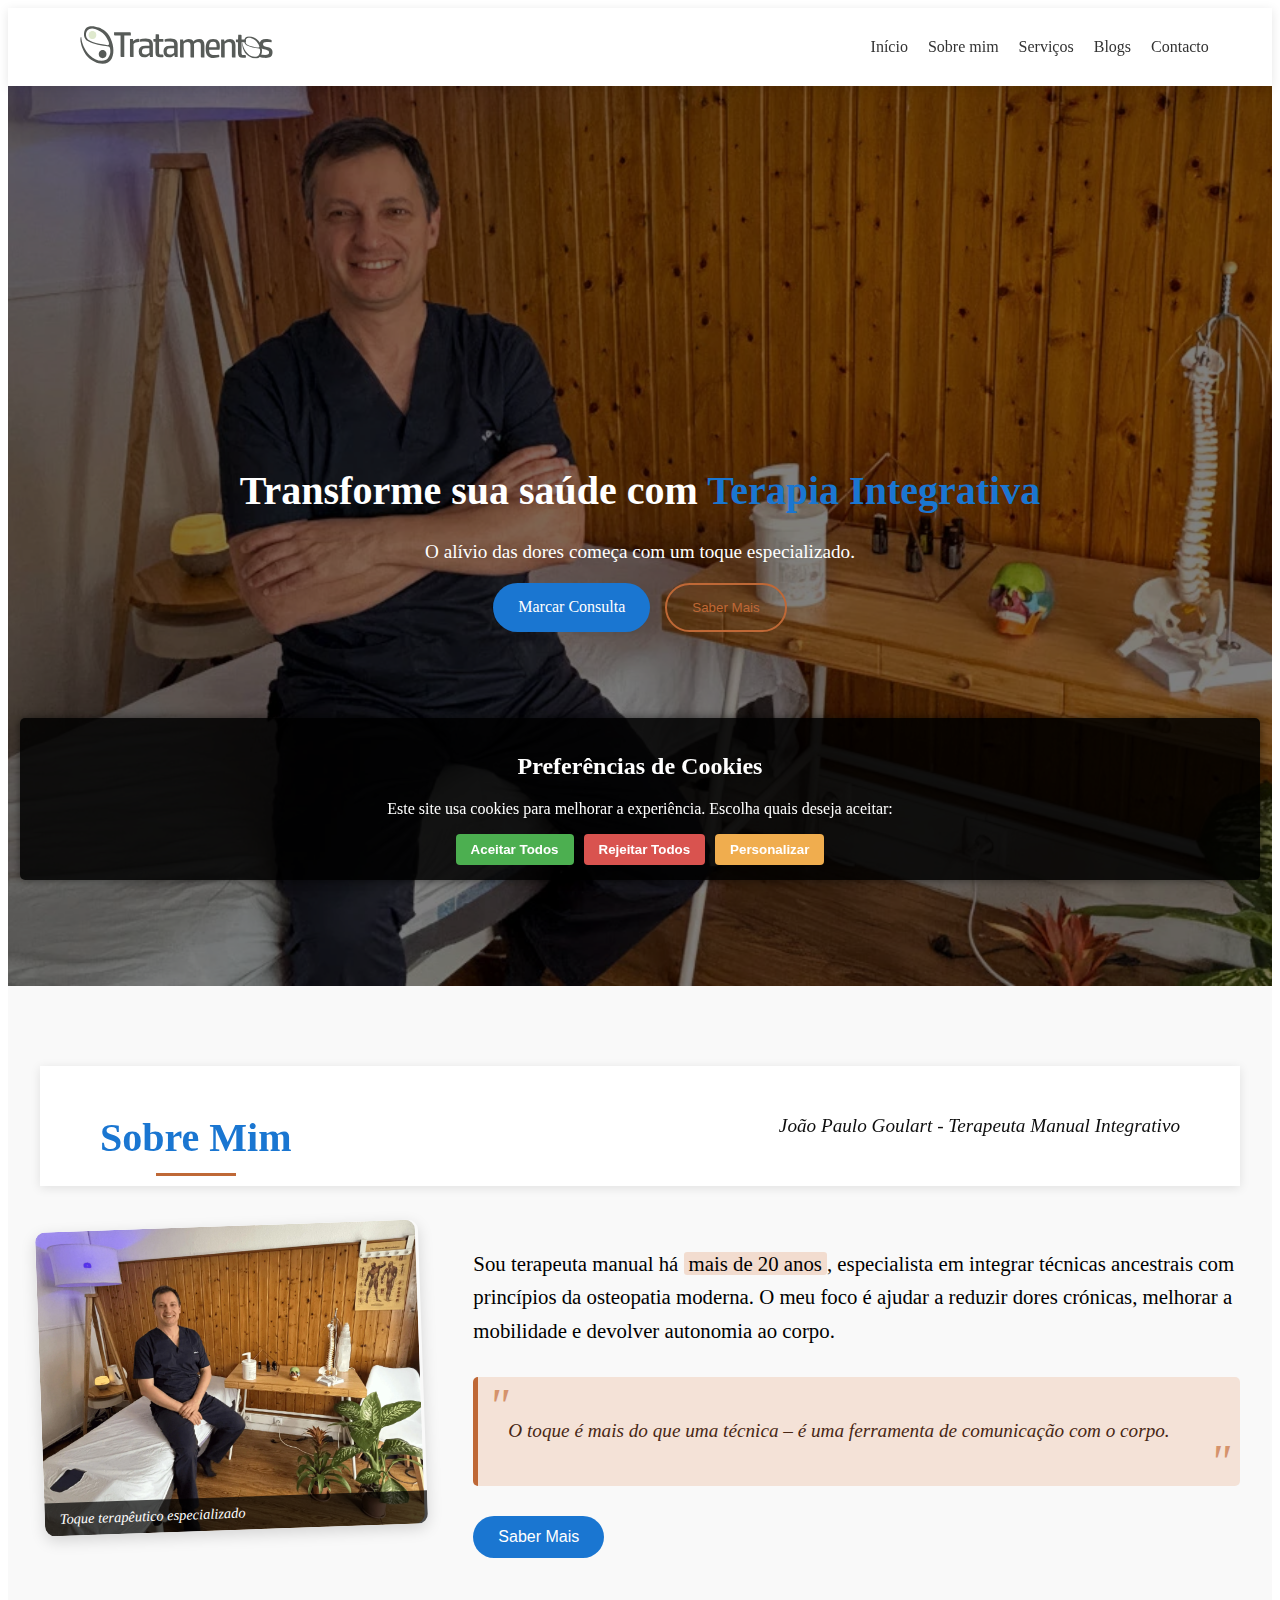
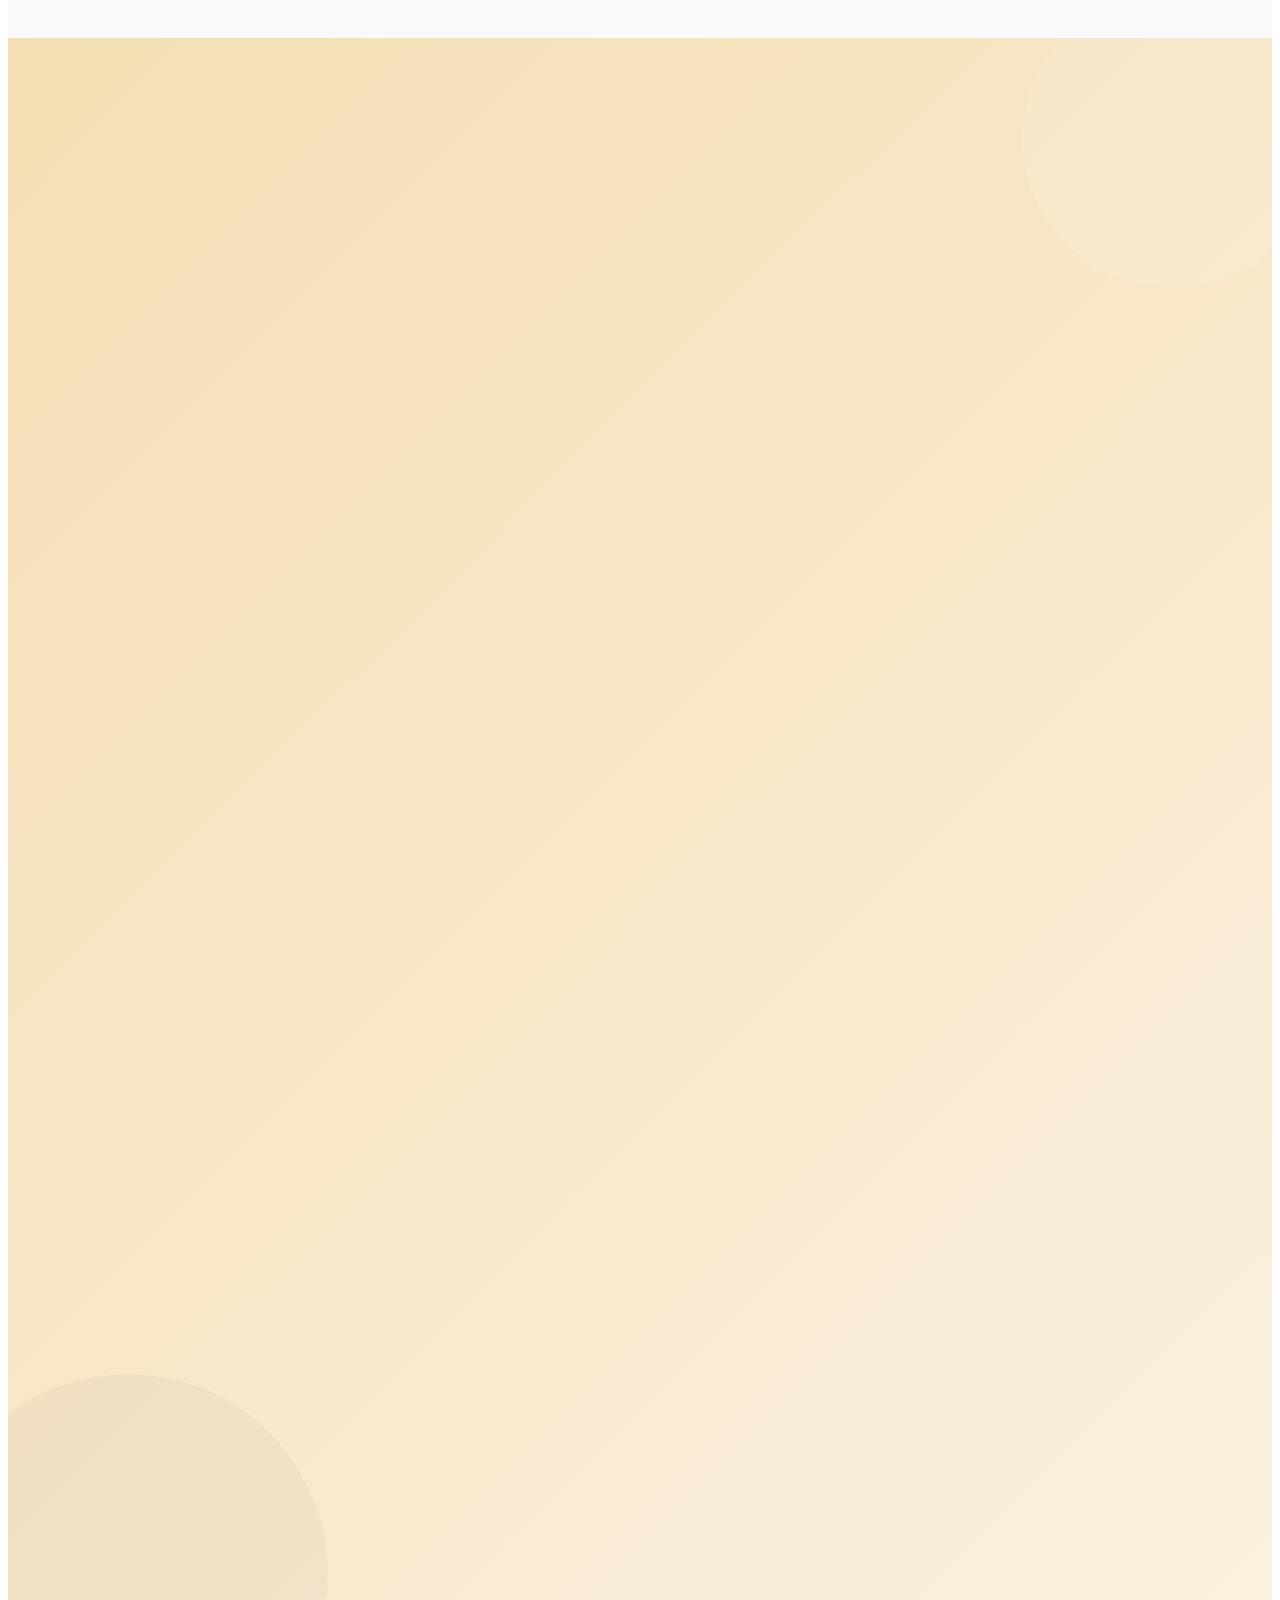
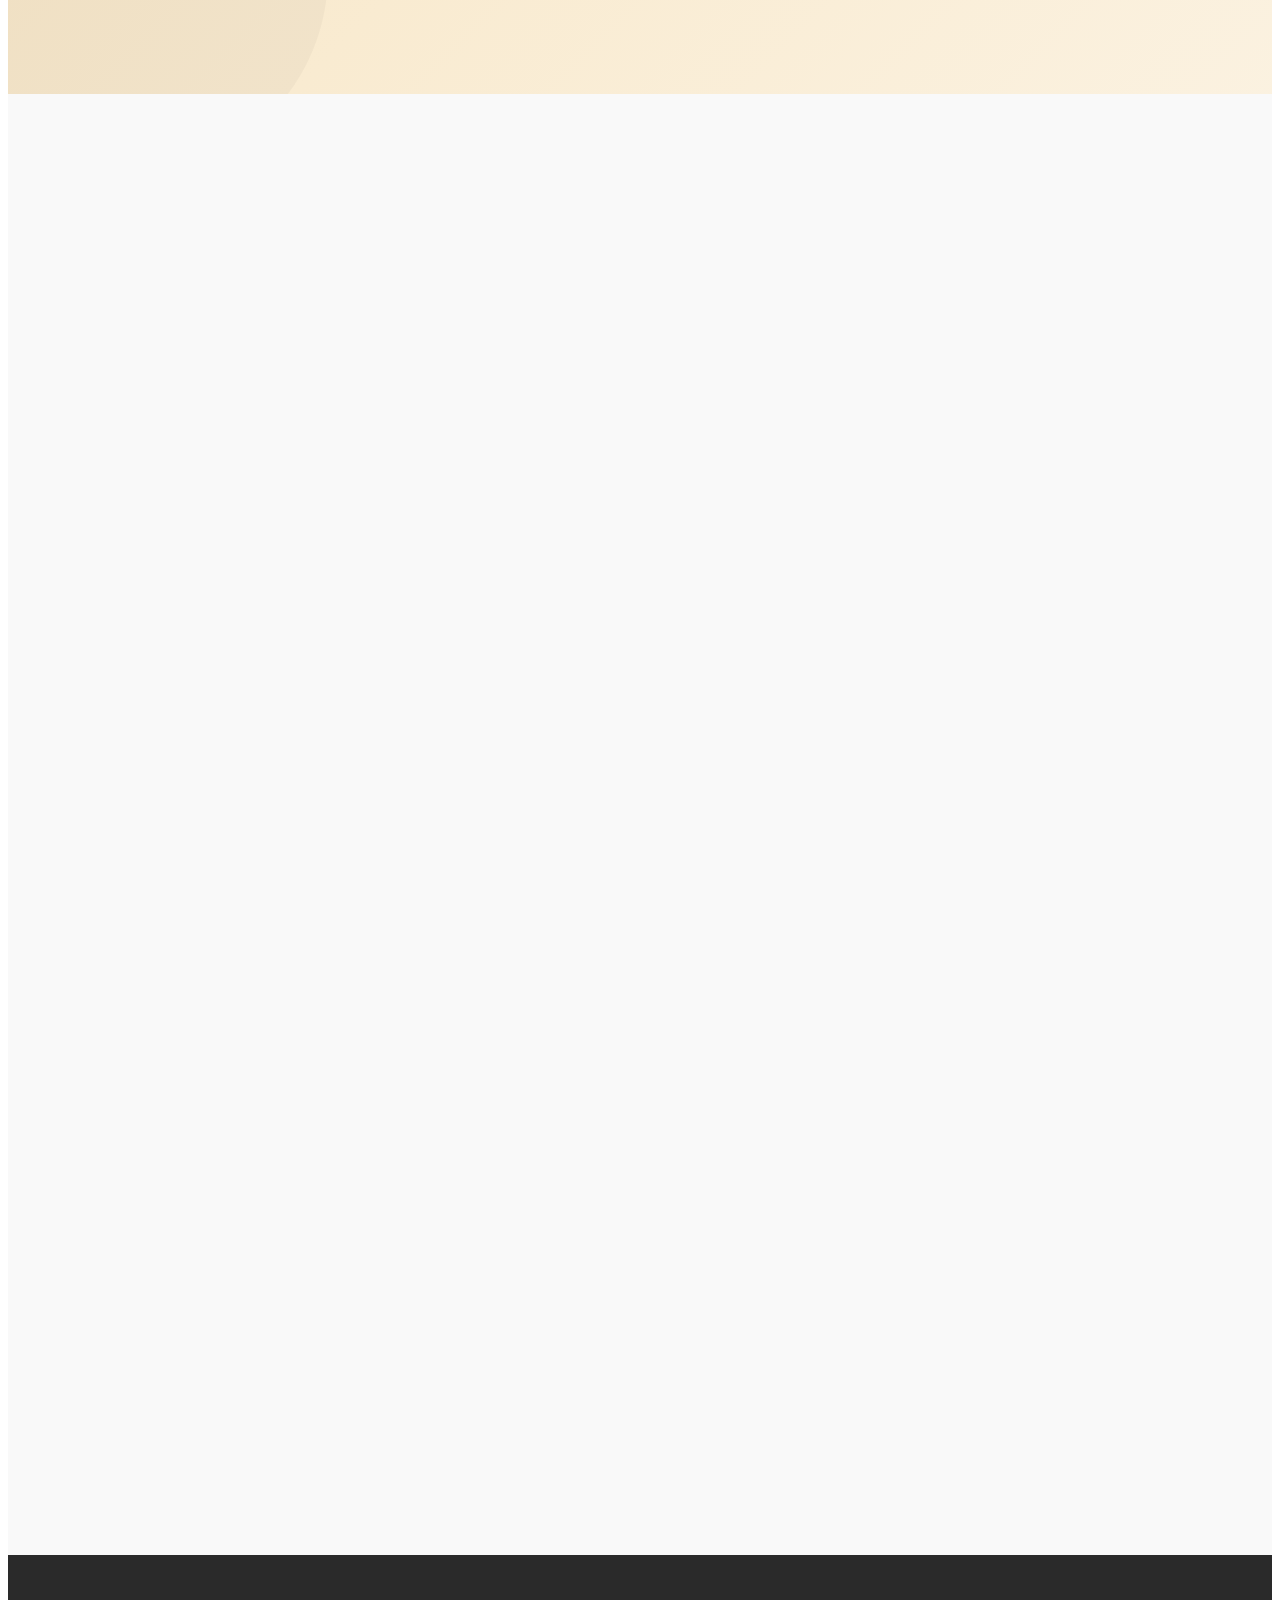
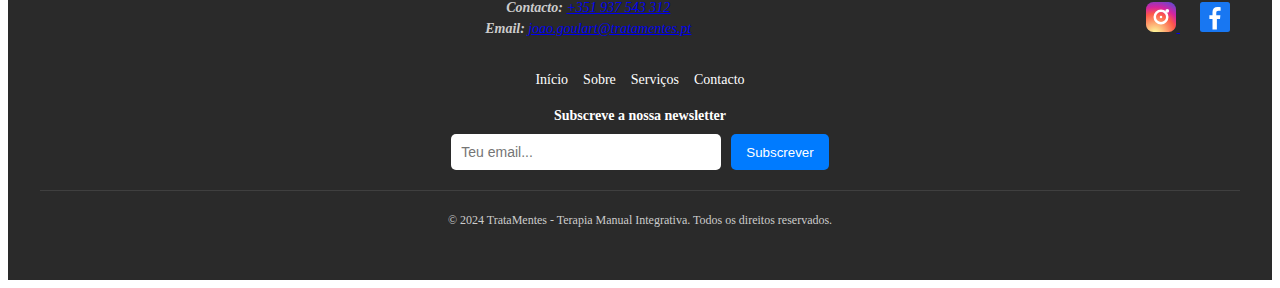
==== commit 1032afd9: "várias cenas nos serviços" ====
--- a/index.html
+++ b/index.html
@@ -7,41 +7,45 @@
   <meta http-equiv="Content-Type" content="text/html; charset=UTF-8">
   <meta http-equiv="X-UA-Compatible" content="IE=edge">
   <meta name="viewport" content="width=device-width, initial-scale=1.0">
-  
+
   <!-- SEO Básico -->
   <title>Terapia Manual Integrativa & Holística - Lisboa | TrataMentes por João Goulart</title>
-  <meta name="description" content="Ajudo pessoas com dores crónicas a recuperarem mobilidade e bem-estar através de terapia manual integrativa. Atendimento humanizado e baseado em evidências.">
+  <meta name="description"
+    content="Ajudo pessoas com dores crónicas a recuperarem mobilidade e bem-estar através de terapia manual integrativa. Atendimento humanizado e baseado em evidências.">
   <meta name="author" content="João Paulo Goulart">
   <meta name="robots" content="index, follow">
-  <meta name="keywords" content="terapia manual Lisboa, alívio dor crónica, massagem terapêutica holística, princípios da osteopatia, tratamento para mobilidade, técnicas manuais integrativas, equilíbrio corporal Lisboa, terapia sem medicamentos, abordagem integrativa para dor, bem-estar físico e emocional">
+  <meta name="keywords"
+    content="terapia manual Lisboa, alívio dor crónica, massagem terapêutica holística, princípios da osteopatia, tratamento para mobilidade, técnicas manuais integrativas, equilíbrio corporal Lisboa, terapia sem medicamentos, abordagem integrativa para dor, bem-estar físico e emocional">
   <link rel="canonical" href="https://tratamentes.pt/index.html">
-  
+
   <!-- Preconnect para domínios externos -->
   <link rel="preconnect" href="https://fonts.googleapis.com">
   <link rel="preconnect" href="https://www.googletagmanager.com" crossorigin>
   <link rel="preconnect" href="https://connect.facebook.net" crossorigin>
-  
+
   <!-- Favicons e ícones para diferentes dispositivos -->
   <link rel="icon" type="image/ico" href="assets/images/icons/favicon.ico">
   <link rel="icon" type="image/png" sizes="32x32" href="assets/images/icons/favicon-32x32.png">
   <link rel="icon" type="image/png" sizes="16x16" href="assets/images/icons/favicon-16x16.png">
   <link rel="apple-touch-icon" sizes="180x180" href="assets/images/icons/apple-touch-icon.png">
-  
+
   <!-- PWA Support -->
   <link rel="manifest" href="assets/manifest.json">
   <meta name="theme-color" content="#1a76d1">
   <meta name="apple-mobile-web-app-capable" content="yes">
   <meta name="apple-mobile-web-app-status-bar-style" content="default">
-  
+
   <!-- CSS e outros recursos -->
   <link rel="preload" href="assets/css/styles.css" as="style">
   <link rel="stylesheet" href="assets/css/styles.css">
-  
+
   <!-- Open Graph (Facebook, LinkedIn, WhatsApp) -->
   <meta property="og:type" content="website">
   <meta property="og:title" content="Terapia Manual Integrativa & Holística - Lisboa | TrataMentes por João Goulart">
-  <meta property="og:description" content="Alívio da dor, mobilidade e bem-estar para 60+ com terapia manual integrativa. Atendimento personalizado em Lisboa.">
-  <meta property="og:image" content="https://tratamentes.pt/assets/images/a/image-therapist-crossed-arms-1200x630-web_blog.webp">
+  <meta property="og:description"
+    content="Alívio da dor, mobilidade e bem-estar para 60+ com terapia manual integrativa. Atendimento personalizado em Lisboa.">
+  <meta property="og:image"
+    content="https://tratamentes.pt/assets/images/a/image-therapist-crossed-arms-1200x630-web_blog.webp">
   <meta property="og:url" content="https://tratamentes.pt">
   <meta property="og:site_name" content="TrataMentes">
   <meta property="og:locale" content="pt_PT">
@@ -49,11 +53,13 @@
   <!-- Twitter (X) Cards -->
   <meta name="twitter:card" content="summary_large_image">
   <meta name="twitter:title" content="Terapia Manual Integrativa & Holística - Lisboa | TrataMentes por João Goulart">
-  <meta name="twitter:description" content="Terapia manual integrativa para aliviar dores crónicas e melhorar a mobilidade. Atendimento humanizado e baseado em ciência.">
-  <meta name="twitter:image" content="https://tratamentes.pt/assets/images/a/image-therapist-crossed-arms-800x1200-hero-portrait.webp">
+  <meta name="twitter:description"
+    content="Terapia manual integrativa para aliviar dores crónicas e melhorar a mobilidade. Atendimento humanizado e baseado em ciência.">
+  <meta name="twitter:image"
+    content="https://tratamentes.pt/assets/images/a/image-therapist-crossed-arms-800x1200-hero-portrait.webp">
   <meta name="twitter:site" content="@tratamentes">
   <meta name="twitter:creator" content="@tratamentes">
-  
+
   <!-- Schema.org (Dados Estruturados para SEO e IA) -->
   <script type="application/ld+json">
       {
@@ -130,7 +136,7 @@
         }
       }
   </script>
-  
+
   <!-- Scripts -->
   <script defer src="assets/js/cookie-consent.js"></script>
 </head>
@@ -138,8 +144,8 @@
 <body>
   <header>
     <div class="logo">
-      <a href="index.html"><img rel="preload" src="assets/images/logo/logotipo-tratamentes-pt.svg" width="200" height="44"
-          alt="Logotipo TrataMentes" as="image"></a>
+      <a href="index.html"><img rel="preload" src="assets/images/logo/logotipo-tratamentes-pt.svg" width="200"
+          height="44" alt="Logotipo TrataMentes" as="image"></a>
     </div>
     <button class="hamburger">&#9776;</button>
     <nav class="nav-links">
@@ -171,38 +177,39 @@
         <h2 id="sobre-titulo">Sobre Mim</h2>
         <p class="subtitulo">João Paulo Goulart - Terapeuta Manual Integrativo</p>
       </header>
-      
+
       <div class="sobre-content">
         <div class="sobre-img">
           <figure>
-            <img src="assets/images/terapeuta-maos-apoiadas.webp" alt="João Goulart - Mãos apoiadas em tratamento" loading="lazy">
+            <img src="assets/images/terapeuta-maos-apoiadas.webp" alt="João Goulart - Mãos apoiadas em tratamento"
+              loading="lazy">
             <figcaption>Toque terapêutico especializado</figcaption>
           </figure>
         </div>
-        
+
         <div class="sobre-text">
           <p class="intro">
-            Sou terapeuta manual há <mark>mais de 20 anos</mark>, especialista em integrar técnicas ancestrais 
-            com princípios da osteopatia moderna. O meu foco é ajudar a reduzir dores crónicas, 
+            Sou terapeuta manual há <mark>mais de 20 anos</mark>, especialista em integrar técnicas ancestrais
+            com princípios da osteopatia moderna. O meu foco é ajudar a reduzir dores crónicas,
             melhorar a mobilidade e devolver autonomia ao corpo.
           </p>
-          
+
           <blockquote class="sobre-citacao">
             <p>O toque é mais do que uma técnica – é uma ferramenta de comunicação com o corpo.</p>
           </blockquote>
-          
+
           <button class="btn-saber-mais" id="btnSaberMais" aria-expanded="false" aria-controls="maisInfo">
             Saber Mais
           </button>
-          
+
           <div class="mais-info" id="maisInfo" aria-hidden="true">
             <article class="experiencia">
               <p>
                 Desde que comecei na terapia manual, sempre acreditei no poder da abordagem integrativa.
                 Hoje, o meu trabalho une <strong>técnicas ancestrais e princípios osteopáticos
-                modernos</strong>, respeitando a evidência científica e a individualidade de cada pessoa.
+                  modernos</strong>, respeitando a evidência científica e a individualidade de cada pessoa.
               </p>
-              
+
               <div class="poem">
                 <p>
                   Do <span class="highlight">bebé</span> com cólicas a precisar de cuidar,<br>
@@ -217,13 +224,13 @@
                   Juntos, o equilíbrio vamos encontrar.
                 </p>
               </div>
-              
+
               <p>
                 A própria OMS reconhece o valor da terapia manual, e é dentro desse contexto que trabalho – sem
                 rótulos fixos, mas sempre com um foco claro: ajudar a reduzir a dor e melhorar a qualidade de
                 vida.
               </p>
-              
+
               <button class="btn-fechar" id="btnFechar" aria-label="Fechar informações adicionais">
                 Fechar
               </button>
@@ -240,13 +247,14 @@
         <h2 id="beneficios-titulo">Por Que Escolher a Terapia Manual Integrativa?</h2>
         <p class="beneficios-subtitulo">Uma abordagem completa que cuida do seu corpo e da sua história</p>
       </header>
-      
+
       <div class="beneficios-wrapper">
         <!-- Introdução aos benefícios -->
         <div class="beneficios-intro">
-          <p>Cada tratamento é uma <mark>jornada personalizada</mark> que respeita a sua individualidade e necessidades específicas.</p>
-        </div>
-        
+          <p>Cada tratamento é uma <mark>jornada personalizada</mark> que respeita a sua individualidade e necessidades
+            específicas.</p>
+        </div>
+
         <!-- Grid de benefícios -->
         <div class="beneficios-grid">
           <!-- Benefício 1 -->
@@ -259,7 +267,8 @@
             </div>
             <div class="beneficio-content">
               <h3>Experiência Comprovada</h3>
-              <p>Mais de 20 anos dedicados à arte da terapia manual, unindo o melhor da tradição com evidências científicas atuais.</p>
+              <p>Mais de 20 anos dedicados à arte da terapia manual, unindo o melhor da tradição com evidências
+                científicas atuais.</p>
               <ul class="beneficio-lista">
                 <li>Formação contínua e atualizada</li>
                 <li>Milhares de pacientes atendidos</li>
@@ -267,7 +276,7 @@
               </ul>
             </div>
           </article>
-          
+
           <!-- Benefício 2 -->
           <article class="beneficio card-hover">
             <div class="beneficio-icon">
@@ -278,7 +287,8 @@
             </div>
             <div class="beneficio-content">
               <h3>Abordagem Integrativa</h3>
-              <p>Uma combinação única de técnicas ancestrais e princípios osteopáticos modernos que tratam o corpo como um todo integrado.</p>
+              <p>Uma combinação única de técnicas ancestrais e princípios osteopáticos modernos que tratam o corpo como
+                um todo integrado.</p>
               <ul class="beneficio-lista">
                 <li>Visão holística do corpo humano</li>
                 <li>Integração de múltiplas técnicas terapêuticas</li>
@@ -286,7 +296,7 @@
               </ul>
             </div>
           </article>
-          
+
           <!-- Benefício 3 -->
           <article class="beneficio card-hover">
             <div class="beneficio-icon">
@@ -297,7 +307,8 @@
             </div>
             <div class="beneficio-content">
               <h3>Alívio Efetivo da Dor</h3>
-              <p>Focado em reduzir dores crónicas, recuperar a mobilidade perdida e devolver a autonomia ao seu corpo.</p>
+              <p>Focado em reduzir dores crónicas, recuperar a mobilidade perdida e devolver a autonomia ao seu corpo.
+              </p>
               <ul class="beneficio-lista">
                 <li>Técnicas específicas para dores persistentes</li>
                 <li>Recuperação gradual da amplitude de movimento</li>
@@ -305,7 +316,7 @@
               </ul>
             </div>
           </article>
-          
+
           <!-- Benefício 4 -->
           <article class="beneficio card-hover">
             <div class="beneficio-icon">
@@ -316,7 +327,8 @@
             </div>
             <div class="beneficio-content">
               <h3>Atendimento Humanizado</h3>
-              <p>Cada pessoa é única e merece um tratamento personalizado, sem protocolos rígidos ou soluções padronizadas.</p>
+              <p>Cada pessoa é única e merece um tratamento personalizado, sem protocolos rígidos ou soluções
+                padronizadas.</p>
               <ul class="beneficio-lista">
                 <li>Escuta ativa das suas necessidades</li>
                 <li>Plano de tratamento individualizado</li>
@@ -325,15 +337,16 @@
             </div>
           </article>
         </div>
-        
+
         <!-- Testemunho de paciente -->
         <div class="beneficios-testemunho">
           <blockquote>
-            <p>"Após anos de dores nas costas, finalmente encontrei um tratamento que realmente funciona. A abordagem integrativa não só aliviou minha dor, como me deu ferramentas para manter meu corpo saudável."</p>
+            <p>"Após anos de dores nas costas, finalmente encontrei um tratamento que realmente funciona. A abordagem
+              integrativa não só aliviou minha dor, como me deu ferramentas para manter meu corpo saudável."</p>
             <cite>— Maria S., paciente há 3 anos</cite>
           </blockquote>
         </div>
-        
+
         <!-- Call to action -->
         <div class="beneficios-cta">
           <p>Pronto para iniciar sua jornada de recuperação?</p>
@@ -341,60 +354,219 @@
         </div>
       </div>
     </div>
-    
+
     <!-- Elementos decorativos para efeito visual -->
     <div class="shape shape-1" aria-hidden="true"></div>
     <div class="shape shape-2" aria-hidden="true"></div>
   </section>
 
-  <section id="servicos" class="servicos">
+  <section id="servicos" class="servicos" aria-labelledby="servicos-titulo">
     <div class="container">
-      <h2>Os Meus Serviços</h2>
-      <p class="descricao">
-        Integro técnicas manuais ancestrais com princípios osteopáticos modernos para reduzir dores crónicas,
-        melhorar a mobilidade e restaurar o equilíbrio do corpo.
-      </p>
-
-      <div class="servicos-grid">
-        <!-- Serviço 1 -->
-        <article class="servico" itemscope itemtype="https://schema.org/Service">
-          <img src="assets/images/svg/terapia-manual.svg" alt="Massoterapia Funcional" itemprop="image">
-          <h3 itemprop="name">Massoterapia Funcional</h3>
-          <p itemprop="description">Alívio de dores musculares e melhoria da mobilidade.</p>
-          <meta itemprop="provider" content="TrataMentes - João Goulart">
-          <meta itemprop="serviceType" content="Terapia Manual">
-        </article>
-
-        <!-- Serviço 2 -->
-        <article class="servico" itemscope itemtype="https://schema.org/Service">
-          <img src="assets/images/svg/terapia-craniana.svg" alt="Terapia Craniana" itemprop="image">
-          <h3 itemprop="name">Terapia Craniana</h3>
-          <p itemprop="description">Equilíbrio do sistema nervoso e alívio de tensões.</p>
-          <meta itemprop="provider" content="TrataMentes - João Goulart">
-          <meta itemprop="serviceType" content="Terapia Craniana">
-        </article>
-
-        <!-- Serviço 3 -->
-        <article class="servico" itemscope itemtype="https://schema.org/Service">
-          <img src="assets/images/svg/terapia-visceral.svg" alt="Terapia Visceral" itemprop="image">
-          <h3 itemprop="name">Terapia Visceral</h3>
-          <p itemprop="description">Técnicas suaves para melhorar a mobilidade dos órgãos.</p>
-          <meta itemprop="provider" content="TrataMentes - João Goulart">
-          <meta itemprop="serviceType" content="Terapia Visceral">
-        </article>
-
-        <!-- Serviço 4 -->
-        <article class="servico" itemscope itemtype="https://schema.org/Service">
-          <img src="assets/images/svg/reflexologia.svg" alt="Reflexologia" itemprop="image">
-          <h3 itemprop="name">Reflexologia</h3>
-          <p itemprop="description">Estimulação de pontos nos pés para equilíbrio do corpo.</p>
-          <meta itemprop="provider" content="TrataMentes - João Goulart">
-          <meta itemprop="serviceType" content="Reflexologia">
-        </article>
-      </div>
-
-      <div class="agendamento">
-        <a href="/agendamento.html" class="btn-agendar" itemprop="url">Consultar Valores e Agendar</a>
+      <header class="servicos-header">
+        <h2 id="servicos-titulo">Serviços Terapêuticos</h2>
+        <p class="subtitulo">Abordagem integrativa para seu bem-estar</p>
+        <div class="decorative-line"></div>
+      </header>
+
+      <div class="servicos-intro">
+        <p>
+          Integro técnicas manuais ancestrais com princípios osteopáticos modernos para <mark>reduzir dores
+            crónicas</mark>,
+          <mark>melhorar a mobilidade</mark> e <mark>restaurar o equilíbrio</mark> do corpo.
+        </p>
+      </div>
+
+      <div class="servicos-tabs">
+        <div class="tabs-nav" role="tablist">
+          <button id="tab1" class="tab-button active" role="tab" aria-selected="true" aria-controls="panel1">
+            <img src="assets/images/svg/terapia-manual.svg" alt="" aria-hidden="true">
+            <span>Massoterapia</span>
+          </button>
+          <button id="tab2" class="tab-button" role="tab" aria-selected="false" aria-controls="panel2">
+            <img src="assets/images/svg/terapia-craniana.svg" alt="" aria-hidden="true">
+            <span>Terapia Craniana</span>
+          </button>
+          <button id="tab3" class="tab-button" role="tab" aria-selected="false" aria-controls="panel3">
+            <img src="assets/images/svg/terapia-visceral.svg" alt="" aria-hidden="true">
+            <span>Terapia Visceral</span>
+          </button>
+          <button id="tab4" class="tab-button" role="tab" aria-selected="false" aria-controls="panel4">
+            <img src="assets/images/svg/reflexologia.svg" alt="" aria-hidden="true">
+            <span>Reflexologia</span>
+          </button>
+        </div>
+
+        <div class="tabs-content">
+          <!-- Painel 1: Massoterapia Funcional -->
+          <div id="panel1" class="tab-panel active" role="tabpanel" aria-labelledby="tab1" itemscope
+            itemtype="https://schema.org/Service">
+            <div class="panel-content">
+              <div class="panel-image">
+                <img src="assets/images/servicos/massoterapia.webp" alt="Massoterapia Funcional" itemprop="image">
+              </div>
+              <div class="panel-info">
+                <h3 itemprop="name">Massoterapia Funcional</h3>
+                <p class="servico-descricao" itemprop="description">
+                  Técnica manual especializada que visa aliviar dores musculares, melhorar a circulação sanguínea
+                  e aumentar a amplitude de movimento através de manipulações precisas dos tecidos moles.
+                </p>
+                <h4>Benefícios:</h4>
+                <ul class="beneficios-lista">
+                  <li>Alívio de dores musculares agudas e crónicas</li>
+                  <li>Melhora da circulação sanguínea e linfática</li>
+                  <li>Redução de tensão e stress acumulados</li>
+                  <li>Aumento da mobilidade articular</li>
+                </ul>
+                <h4>Indicado para:</h4>
+                <p>Dores musculares, tensão, fadiga, recuperação pós-treino, rigidez articular e problemas posturais.
+                </p>
+
+                <a href="/agendamento.html" class="btn-reservar" itemprop="url">Agendar Sessão</a>
+              </div>
+            </div>
+            <meta itemprop="provider" content="TrataMentes - João Goulart">
+            <meta itemprop="serviceType" content="Terapia Manual">
+          </div>
+
+          <!-- Painel 2: Terapia Craniana -->
+          <div id="panel2" class="tab-panel" role="tabpanel" aria-labelledby="tab2" itemscope
+            itemtype="https://schema.org/Service">
+            <div class="panel-content">
+              <div class="panel-video">
+                <!-- Container do vídeo - Note que o data-video-src aponta para o nome base sem sufixo de tamanho -->
+                <div class="video-container autoplay-video" data-video-src="/assets/videos/terapia-craniana.webm">
+                  <!-- Imagem de placeholder até o vídeo carregar -->
+                  <img class="video-poster" src="/assets/images/posters/terapia-craniana-poster.webp"
+                    alt="Terapia Craniana" itemprop="image">
+
+                  <!-- Indicador de carregamento -->
+                  <div class="loading-indicator">
+                    <span class="loading-text">Carregando</span>
+                  </div>
+
+                  <!-- O script adicionará automaticamente o vídeo com o tamanho apropriado -->
+                </div>
+              </div>
+
+              <div class="panel-info">
+                <h3 itemprop="name">Terapia Craniana</h3>
+                <p class="servico-descricao" itemprop="description">
+                  Abordagem suave que trabalha com o ritmo e pulsação natural do sistema crânio-sacral,
+                  ajudando a equilibrar o sistema nervoso e aliviar tensões profundas.
+                </p>
+                <h4>Benefícios:</h4>
+                <ul class="beneficios-lista">
+                  <li>Redução de dores de cabeça e enxaquecas</li>
+                  <li>Alívio de tensão na região cervical</li>
+                  <li>Equilíbrio do sistema nervoso</li>
+                  <li>Melhora da qualidade do sono</li>
+                </ul>
+                <h4>Indicado para:</h4>
+                <p>Enxaquecas, estresse, insônia, bruxismo, tensão no pescoço e ombros, ansiedade.</p>
+                <a href="/agendamento.html" class="btn-reservar" itemprop="url">Agendar Sessão</a>
+              </div>
+            </div>
+            <meta itemprop="provider" content="TrataMentes - João Goulart">
+            <meta itemprop="serviceType" content="Terapia Craniana">
+          </div>
+
+          <!-- Painel 3: Terapia Visceral -->
+          <div id="panel3" class="tab-panel" role="tabpanel" aria-labelledby="tab3" itemscope
+            itemtype="https://schema.org/Service">
+            <div class="panel-content">
+              <div class="panel-image">
+                <img src="assets/images/servicos/terapia-visceral.webp" alt="Terapia Visceral" itemprop="image">
+              </div>
+              <div class="panel-info">
+                <h3 itemprop="name">Terapia Visceral</h3>
+                <p class="servico-descricao" itemprop="description">
+                  Técnicas suaves para melhorar a mobilidade e função dos órgãos internos,
+                  restaurando o equilíbrio natural e aliviando tensões que afetam os sistemas viscerais.
+                </p>
+                <h4>Benefícios:</h4>
+                <ul class="beneficios-lista">
+                  <li>Melhora da digestão e funcionamento intestinal</li>
+                  <li>Alívio de desconfortos abdominais</li>
+                  <li>Redução de tensões na região pélvica</li>
+                  <li>Equilíbrio dos sistemas internos</li>
+                </ul>
+                <h4>Indicado para:</h4>
+                <p>Problemas digestivos, dores abdominais crónicas, refluxo, constipação, desconforto pélvico.</p>
+
+                <a href="/agendamento.html" class="btn-reservar" itemprop="url">Agendar Sessão</a>
+              </div>
+            </div>
+            <meta itemprop="provider" content="TrataMentes - João Goulart">
+            <meta itemprop="serviceType" content="Terapia Visceral">
+          </div>
+
+          <!-- Painel 4: Reflexologia -->
+          <div id="panel4" class="tab-panel" role="tabpanel" aria-labelledby="tab4" itemscope
+            itemtype="https://schema.org/Service">
+            <div class="panel-content">
+              <div class="panel-image">
+                <img src="assets/images/servicos/reflexologia.webp" alt="Reflexologia" itemprop="image">
+              </div>
+              <div class="panel-info">
+                <h3 itemprop="name">Reflexologia</h3>
+                <p class="servico-descricao" itemprop="description">
+                  Arte terapêutica que utiliza pontos de pressão específicos nos pés para estimular
+                  a circulação e promover o equilíbrio natural dos sistemas corporais.
+                </p>
+                <h4>Benefícios:</h4>
+                <ul class="beneficios-lista">
+                  <li>Profundo relaxamento e redução do stress</li>
+                  <li>Estímulo da circulação nos membros inferiores</li>
+                  <li>Alívio de dores nos pés e pernas</li>
+                  <li>Equilíbrio energético do corpo</li>
+                </ul>
+                <h4>Indicado para:</h4>
+                <p>Estresse, ansiedade, fadiga, problemas circulatórios, dores nos pés, edema.</p>
+
+                <a href="/agendamento.html" class="btn-reservar" itemprop="url">Agendar Sessão</a>
+              </div>
+            </div>
+            <meta itemprop="provider" content="TrataMentes - João Goulart">
+            <meta itemprop="serviceType" content="Reflexologia">
+          </div>
+        </div>
+      </div>
+
+      <div class="servicos-info">
+        <div class="info-card">
+          <div class="info-icon">
+            <img src="assets/images/svg/duracao.svg" alt="Duração" aria-hidden="true">
+          </div>
+          <div class="info-content">
+            <h4>Duração</h4>
+            <p>Sessões de 60 minutos</p>
+          </div>
+        </div>
+
+        <div class="info-card">
+          <div class="info-icon">
+            <img src="assets/images/svg/local.svg" alt="Local" aria-hidden="true">
+          </div>
+          <div class="info-content">
+            <h4>Localização</h4>
+            <p>Lisboa - Clínica TrataMentes</p>
+          </div>
+        </div>
+
+        <div class="info-card">
+          <div class="info-icon">
+            <img src="assets/images/svg/valores.svg" alt="Valores" aria-hidden="true">
+          </div>
+          <div class="info-content">
+            <h4>Valores</h4>
+            <p>A partir de 45€ por sessão</p>
+          </div>
+        </div>
+      </div>
+
+      <div class="servicos-cta">
+        <p>Todos os serviços incluem avaliação inicial e plano de tratamento personalizado.</p>
+        <a href="/agendamento.html" class="btn-agendar">Consultar Detalhes e Agendar</a>
       </div>
     </div>
   </section>
@@ -494,6 +666,8 @@
   <script defer src="assets/js/servicos.js"></script>
   <script defer src="assets/js/hero.js"></script>
   <script defer src="assets/js/beneficios.js"></script>
+  <script defer src="assets/js/lazy-loading-video.js"></script>
+
 
 </body>
 
--- a/assets/css/styles.css
+++ b/assets/css/styles.css
@@ -723,71 +723,280 @@
 
 .servicos {
   background: #f9f9f9;
-  padding: 60px 20px;
-  text-align: center;
+  padding: 100px 20px;
+  position: relative;
+  overflow: hidden;
 }
 .servicos .container {
   max-width: 1200px;
   margin: auto;
-}
-.servicos h2 {
-  font-size: 2rem;
+  position: relative;
+  z-index: 1;
+}
+.servicos .servicos-header {
+  text-align: center;
+  margin-bottom: 40px;
+}
+.servicos .servicos-header h2 {
+  font-size: 2.5rem;
   color: #1a76d1;
+  margin-bottom: 15px;
+}
+.servicos .servicos-header .subtitulo {
+  font-size: 1.2rem;
+  color: rgb(89.25, 89.25, 89.25);
+  margin-bottom: 15px;
+}
+.servicos .servicos-header .decorative-line {
+  width: 80px;
+  height: 3px;
+  background: #BF6836;
+  margin: 0 auto;
+}
+.servicos .servicos-intro {
+  max-width: 800px;
+  margin: 0 auto 50px;
+  text-align: center;
+}
+.servicos .servicos-intro p {
+  font-size: 1.2rem;
+  line-height: 1.6;
+}
+.servicos .servicos-intro p mark {
+  background: rgba(26, 118, 209, 0.15);
+  color: rgb(17.5361702128, 79.5872340426, 140.9638297872);
+  padding: 2px 5px;
+  border-radius: 3px;
+}
+.servicos .servicos-tabs {
+  background: white;
+  border-radius: 12px;
+  box-shadow: 0 10px 30px rgba(0, 0, 0, 0.05);
+  margin-bottom: 60px;
+  overflow: hidden;
+}
+.servicos .servicos-tabs .tabs-nav {
+  display: flex;
+  border-bottom: 1px solid rgba(0, 0, 0, 0.1);
+  background: rgb(241.35, 241.35, 241.35);
+}
+@media (max-width: 768px) {
+  .servicos .servicos-tabs .tabs-nav {
+    flex-wrap: wrap;
+  }
+}
+.servicos .servicos-tabs .tabs-nav .tab-button {
+  flex: 1;
+  min-width: 120px;
+  padding: 20px 15px;
+  background: none;
+  border: none;
+  border-bottom: 3px solid transparent;
+  color: #333;
+  font-weight: 500;
+  cursor: pointer;
+  transition: all 0.3s ease;
+  display: flex;
+  flex-direction: column;
+  align-items: center;
+  gap: 10px;
+}
+@media (max-width: 768px) {
+  .servicos .servicos-tabs .tabs-nav .tab-button {
+    flex: 1 0 50%;
+  }
+}
+.servicos .servicos-tabs .tabs-nav .tab-button img {
+  width: 30px;
+  height: 30px;
+  transition: transform 0.3s ease;
+}
+.servicos .servicos-tabs .tabs-nav .tab-button span {
+  font-size: 0.9rem;
+}
+.servicos .servicos-tabs .tabs-nav .tab-button:hover {
+  background: rgba(26, 118, 209, 0.05);
+}
+.servicos .servicos-tabs .tabs-nav .tab-button:hover img {
+  transform: scale(1.1);
+}
+.servicos .servicos-tabs .tabs-nav .tab-button.active {
+  color: #1a76d1;
+  border-bottom-color: #1a76d1;
+  background: white;
+}
+.servicos .servicos-tabs .tabs-nav .tab-button.active img {
+  transform: scale(1.1);
+}
+.servicos .servicos-tabs .tabs-content {
+  position: relative;
+  min-height: 400px;
+}
+.servicos .servicos-tabs .tabs-content .tab-panel {
+  position: absolute;
+  top: 0;
+  left: 0;
+  width: 100%;
+  opacity: 0;
+  visibility: hidden;
+  transition: opacity 0.3s ease, visibility 0.3s ease;
+}
+.servicos .servicos-tabs .tabs-content .tab-panel.active {
+  position: relative;
+  opacity: 1;
+  visibility: visible;
+}
+.servicos .servicos-tabs .tabs-content .panel-content {
+  display: flex;
+  padding: 30px;
+  gap: 40px;
+}
+@media (max-width: 900px) {
+  .servicos .servicos-tabs .tabs-content .panel-content {
+    flex-direction: column;
+    padding: 20px;
+  }
+}
+.servicos .servicos-tabs .tabs-content .panel-content .panel-image {
+  flex: 1;
+  max-width: 400px;
+}
+@media (max-width: 900px) {
+  .servicos .servicos-tabs .tabs-content .panel-content .panel-image {
+    max-width: 100%;
+  }
+}
+.servicos .servicos-tabs .tabs-content .panel-content .panel-image img {
+  width: 100%;
+  height: auto;
+  border-radius: 8px;
+  box-shadow: 0 5px 15px rgba(0, 0, 0, 0.1);
+}
+.servicos .servicos-tabs .tabs-content .panel-content .panel-info {
+  flex: 1;
+}
+.servicos .servicos-tabs .tabs-content .panel-content .panel-info h3 {
+  font-size: 1.8rem;
+  color: #1a76d1;
+  margin-bottom: 15px;
+}
+.servicos .servicos-tabs .tabs-content .panel-content .panel-info .servico-descricao {
+  font-size: 1.1rem;
+  line-height: 1.6;
   margin-bottom: 20px;
 }
-.servicos .descricao {
-  font-size: 1.2rem;
-  margin-bottom: 30px;
-}
-.servicos .servicos-grid {
-  display: grid;
-  grid-template-columns: repeat(3, 1fr);
+.servicos .servicos-tabs .tabs-content .panel-content .panel-info h4 {
+  font-size: 1.1rem;
+  color: #BF6836;
+  margin: 20px 0 10px;
+}
+.servicos .servicos-tabs .tabs-content .panel-content .panel-info .beneficios-lista {
+  list-style: none;
+  padding: 0;
+  margin: 0 0 20px;
+}
+.servicos .servicos-tabs .tabs-content .panel-content .panel-info .beneficios-lista li {
+  padding-left: 25px;
+  position: relative;
+  margin-bottom: 8px;
+}
+.servicos .servicos-tabs .tabs-content .panel-content .panel-info .beneficios-lista li::before {
+  content: "✓";
+  position: absolute;
+  left: 0;
+  color: #1a76d1;
+  font-weight: bold;
+}
+.servicos .servicos-tabs .tabs-content .panel-content .panel-info .btn-reservar {
+  display: inline-block;
+  background: #1a76d1;
+  color: white;
+  padding: 12px 25px;
+  border-radius: 30px;
+  text-decoration: none;
+  font-weight: 500;
+  margin-top: 20px;
+  transition: all 0.3s ease;
+}
+.servicos .servicos-tabs .tabs-content .panel-content .panel-info .btn-reservar:hover {
+  background: rgb(20.3574468085, 92.3914893617, 163.6425531915);
+  transform: translateY(-3px);
+  box-shadow: 0 5px 15px rgba(26, 118, 209, 0.3);
+}
+.servicos .servicos-info {
+  display: flex;
+  justify-content: space-between;
   gap: 30px;
+  margin-bottom: 50px;
 }
 @media (max-width: 768px) {
-  .servicos .servicos-grid {
-    grid-template-columns: 1fr;
-  }
-}
-.servicos .servico {
+  .servicos .servicos-info {
+    flex-direction: column;
+    gap: 20px;
+  }
+}
+.servicos .servicos-info .info-card {
+  flex: 1;
+  display: flex;
+  align-items: center;
   background: white;
   padding: 20px;
   border-radius: 8px;
-  box-shadow: 0 2px 10px rgba(0, 0, 0, 0.1);
+  box-shadow: 0 5px 15px rgba(0, 0, 0, 0.05);
   transition: transform 0.3s ease;
+}
+.servicos .servicos-info .info-card:hover {
+  transform: translateY(-5px);
+}
+.servicos .servicos-info .info-card .info-icon {
+  flex: 0 0 50px;
+  height: 50px;
+  display: flex;
+  align-items: center;
+  justify-content: center;
+  background: rgba(26, 118, 209, 0.1);
+  border-radius: 50%;
+  margin-right: 15px;
+}
+.servicos .servicos-info .info-card .info-icon img {
+  width: 25px;
+  height: 25px;
+}
+.servicos .servicos-info .info-card .info-content h4 {
+  font-size: 1rem;
+  color: #1a76d1;
+  margin: 0 0 5px;
+}
+.servicos .servicos-info .info-card .info-content p {
+  font-size: 0.95rem;
+  margin: 0;
+}
+.servicos .servicos-cta {
   text-align: center;
-}
-.servicos .servico:hover {
-  transform: scale(1.05);
-}
-.servicos .servico img {
-  width: 60px;
-  height: 60px;
-  margin-bottom: 15px;
-}
-.servicos .servico h3 {
+  padding: 40px;
+  background: rgb(214.5340425532, 232.3468085106, 249.9659574468);
+  border-radius: 12px;
+}
+.servicos .servicos-cta p {
   font-size: 1.2rem;
-  margin-bottom: 10px;
-  color: #fff;
-}
-.servicos .servico p {
-  font-size: 1rem;
-  color: rgb(229.5, 229.5, 229.5);
-}
-.servicos .agendamento {
-  margin-top: 40px;
-}
-.servicos .agendamento .btn-agendar {
+  color: rgb(17.5361702128, 79.5872340426, 140.9638297872);
+  margin-bottom: 20px;
+}
+.servicos .servicos-cta .btn-agendar {
   display: inline-block;
   background: #1a76d1;
   color: white;
-  padding: 12px 20px;
-  border-radius: 5px;
+  padding: 15px 30px;
+  border-radius: 30px;
   text-decoration: none;
-  transition: background 0.3s ease;
-}
-.servicos .agendamento .btn-agendar:hover {
-  background: rgb(229.5, 229.5, 229.5);
+  font-weight: 600;
+  transition: all 0.3s ease;
+  box-shadow: 0 5px 15px rgba(26, 118, 209, 0.3);
+}
+.servicos .servicos-cta .btn-agendar:hover {
+  background: rgb(20.3574468085, 92.3914893617, 163.6425531915);
+  transform: translateY(-3px);
+  box-shadow: 0 8px 20px rgba(26, 118, 209, 0.4);
 }
 
 .footer {
@@ -967,4 +1176,111 @@
   background: #333;
 }
 
+/* Estilos simplificados para componente de vídeo */
+.panel-video {
+  flex: 1;
+  max-width: 400px;
+}
+@media (max-width: 900px) {
+  .panel-video {
+    max-width: 100%;
+  }
+}
+
+.video-container {
+  position: relative;
+  width: 100%;
+  border-radius: 8px;
+  overflow: hidden;
+  box-shadow: 0 5px 15px rgba(0, 0, 0, 0.1);
+  aspect-ratio: 16/9;
+  background-color: #f5f5f5;
+}
+
+.video-poster {
+  position: absolute;
+  top: 0;
+  left: 0;
+  width: 100%;
+  height: 100%;
+  object-fit: cover;
+  z-index: 1;
+  transition: opacity 0.3s ease;
+}
+
+.loading-indicator {
+  position: absolute;
+  top: 50%;
+  left: 50%;
+  transform: translate(-50%, -50%);
+  z-index: 2;
+  background: rgba(0, 0, 0, 0.6);
+  color: white;
+  padding: 8px 15px;
+  border-radius: 20px;
+  font-size: 14px;
+  opacity: 0;
+  display: none;
+}
+.loading-indicator .loading-text {
+  display: inline-block;
+  position: relative;
+}
+.loading-indicator .loading-text:after {
+  content: "...";
+  position: absolute;
+  animation: ellipsis 1.5s infinite;
+}
+
+@keyframes ellipsis {
+  0% {
+    content: ".";
+  }
+  33% {
+    content: "..";
+  }
+  66% {
+    content: "...";
+  }
+}
+/* Estado de carregamento */
+.video-container.loading .loading-indicator {
+  display: block;
+  opacity: 1;
+}
+
+/* Estado de reprodução */
+.video-container.playing .video-poster {
+  opacity: 0;
+  z-index: 0;
+}
+.video-container.playing .loading-indicator {
+  display: none;
+}
+.video-container.playing video {
+  z-index: 2;
+}
+
+/* Vídeo dentro do container */
+.video-container video {
+  position: absolute;
+  top: 0;
+  left: 0;
+  width: 100%;
+  height: 100%;
+  object-fit: cover;
+}
+
+/* Vídeo de fallback (mostrado apenas se JS falhar) */
+.video-container .fallback-video {
+  z-index: 0; /* Baixa prioridade visual */
+}
+
+/* Versão responsiva para dispositivos menores */
+@media (max-width: 480px) {
+  .video-container {
+    aspect-ratio: 4/3; /* Proporção mais quadrada para mobile */
+  }
+}
+
 /*# sourceMappingURL=styles.css.map */
--- a/assets/css/styles.css
+++ b/assets/css/styles.css
@@ -723,71 +723,280 @@
 
 .servicos {
   background: #f9f9f9;
-  padding: 60px 20px;
-  text-align: center;
+  padding: 100px 20px;
+  position: relative;
+  overflow: hidden;
 }
 .servicos .container {
   max-width: 1200px;
   margin: auto;
-}
-.servicos h2 {
-  font-size: 2rem;
+  position: relative;
+  z-index: 1;
+}
+.servicos .servicos-header {
+  text-align: center;
+  margin-bottom: 40px;
+}
+.servicos .servicos-header h2 {
+  font-size: 2.5rem;
   color: #1a76d1;
+  margin-bottom: 15px;
+}
+.servicos .servicos-header .subtitulo {
+  font-size: 1.2rem;
+  color: rgb(89.25, 89.25, 89.25);
+  margin-bottom: 15px;
+}
+.servicos .servicos-header .decorative-line {
+  width: 80px;
+  height: 3px;
+  background: #BF6836;
+  margin: 0 auto;
+}
+.servicos .servicos-intro {
+  max-width: 800px;
+  margin: 0 auto 50px;
+  text-align: center;
+}
+.servicos .servicos-intro p {
+  font-size: 1.2rem;
+  line-height: 1.6;
+}
+.servicos .servicos-intro p mark {
+  background: rgba(26, 118, 209, 0.15);
+  color: rgb(17.5361702128, 79.5872340426, 140.9638297872);
+  padding: 2px 5px;
+  border-radius: 3px;
+}
+.servicos .servicos-tabs {
+  background: white;
+  border-radius: 12px;
+  box-shadow: 0 10px 30px rgba(0, 0, 0, 0.05);
+  margin-bottom: 60px;
+  overflow: hidden;
+}
+.servicos .servicos-tabs .tabs-nav {
+  display: flex;
+  border-bottom: 1px solid rgba(0, 0, 0, 0.1);
+  background: rgb(241.35, 241.35, 241.35);
+}
+@media (max-width: 768px) {
+  .servicos .servicos-tabs .tabs-nav {
+    flex-wrap: wrap;
+  }
+}
+.servicos .servicos-tabs .tabs-nav .tab-button {
+  flex: 1;
+  min-width: 120px;
+  padding: 20px 15px;
+  background: none;
+  border: none;
+  border-bottom: 3px solid transparent;
+  color: #333;
+  font-weight: 500;
+  cursor: pointer;
+  transition: all 0.3s ease;
+  display: flex;
+  flex-direction: column;
+  align-items: center;
+  gap: 10px;
+}
+@media (max-width: 768px) {
+  .servicos .servicos-tabs .tabs-nav .tab-button {
+    flex: 1 0 50%;
+  }
+}
+.servicos .servicos-tabs .tabs-nav .tab-button img {
+  width: 30px;
+  height: 30px;
+  transition: transform 0.3s ease;
+}
+.servicos .servicos-tabs .tabs-nav .tab-button span {
+  font-size: 0.9rem;
+}
+.servicos .servicos-tabs .tabs-nav .tab-button:hover {
+  background: rgba(26, 118, 209, 0.05);
+}
+.servicos .servicos-tabs .tabs-nav .tab-button:hover img {
+  transform: scale(1.1);
+}
+.servicos .servicos-tabs .tabs-nav .tab-button.active {
+  color: #1a76d1;
+  border-bottom-color: #1a76d1;
+  background: white;
+}
+.servicos .servicos-tabs .tabs-nav .tab-button.active img {
+  transform: scale(1.1);
+}
+.servicos .servicos-tabs .tabs-content {
+  position: relative;
+  min-height: 400px;
+}
+.servicos .servicos-tabs .tabs-content .tab-panel {
+  position: absolute;
+  top: 0;
+  left: 0;
+  width: 100%;
+  opacity: 0;
+  visibility: hidden;
+  transition: opacity 0.3s ease, visibility 0.3s ease;
+}
+.servicos .servicos-tabs .tabs-content .tab-panel.active {
+  position: relative;
+  opacity: 1;
+  visibility: visible;
+}
+.servicos .servicos-tabs .tabs-content .panel-content {
+  display: flex;
+  padding: 30px;
+  gap: 40px;
+}
+@media (max-width: 900px) {
+  .servicos .servicos-tabs .tabs-content .panel-content {
+    flex-direction: column;
+    padding: 20px;
+  }
+}
+.servicos .servicos-tabs .tabs-content .panel-content .panel-image {
+  flex: 1;
+  max-width: 400px;
+}
+@media (max-width: 900px) {
+  .servicos .servicos-tabs .tabs-content .panel-content .panel-image {
+    max-width: 100%;
+  }
+}
+.servicos .servicos-tabs .tabs-content .panel-content .panel-image img {
+  width: 100%;
+  height: auto;
+  border-radius: 8px;
+  box-shadow: 0 5px 15px rgba(0, 0, 0, 0.1);
+}
+.servicos .servicos-tabs .tabs-content .panel-content .panel-info {
+  flex: 1;
+}
+.servicos .servicos-tabs .tabs-content .panel-content .panel-info h3 {
+  font-size: 1.8rem;
+  color: #1a76d1;
+  margin-bottom: 15px;
+}
+.servicos .servicos-tabs .tabs-content .panel-content .panel-info .servico-descricao {
+  font-size: 1.1rem;
+  line-height: 1.6;
   margin-bottom: 20px;
 }
-.servicos .descricao {
-  font-size: 1.2rem;
-  margin-bottom: 30px;
-}
-.servicos .servicos-grid {
-  display: grid;
-  grid-template-columns: repeat(3, 1fr);
+.servicos .servicos-tabs .tabs-content .panel-content .panel-info h4 {
+  font-size: 1.1rem;
+  color: #BF6836;
+  margin: 20px 0 10px;
+}
+.servicos .servicos-tabs .tabs-content .panel-content .panel-info .beneficios-lista {
+  list-style: none;
+  padding: 0;
+  margin: 0 0 20px;
+}
+.servicos .servicos-tabs .tabs-content .panel-content .panel-info .beneficios-lista li {
+  padding-left: 25px;
+  position: relative;
+  margin-bottom: 8px;
+}
+.servicos .servicos-tabs .tabs-content .panel-content .panel-info .beneficios-lista li::before {
+  content: "✓";
+  position: absolute;
+  left: 0;
+  color: #1a76d1;
+  font-weight: bold;
+}
+.servicos .servicos-tabs .tabs-content .panel-content .panel-info .btn-reservar {
+  display: inline-block;
+  background: #1a76d1;
+  color: white;
+  padding: 12px 25px;
+  border-radius: 30px;
+  text-decoration: none;
+  font-weight: 500;
+  margin-top: 20px;
+  transition: all 0.3s ease;
+}
+.servicos .servicos-tabs .tabs-content .panel-content .panel-info .btn-reservar:hover {
+  background: rgb(20.3574468085, 92.3914893617, 163.6425531915);
+  transform: translateY(-3px);
+  box-shadow: 0 5px 15px rgba(26, 118, 209, 0.3);
+}
+.servicos .servicos-info {
+  display: flex;
+  justify-content: space-between;
   gap: 30px;
+  margin-bottom: 50px;
 }
 @media (max-width: 768px) {
-  .servicos .servicos-grid {
-    grid-template-columns: 1fr;
-  }
-}
-.servicos .servico {
+  .servicos .servicos-info {
+    flex-direction: column;
+    gap: 20px;
+  }
+}
+.servicos .servicos-info .info-card {
+  flex: 1;
+  display: flex;
+  align-items: center;
   background: white;
   padding: 20px;
   border-radius: 8px;
-  box-shadow: 0 2px 10px rgba(0, 0, 0, 0.1);
+  box-shadow: 0 5px 15px rgba(0, 0, 0, 0.05);
   transition: transform 0.3s ease;
+}
+.servicos .servicos-info .info-card:hover {
+  transform: translateY(-5px);
+}
+.servicos .servicos-info .info-card .info-icon {
+  flex: 0 0 50px;
+  height: 50px;
+  display: flex;
+  align-items: center;
+  justify-content: center;
+  background: rgba(26, 118, 209, 0.1);
+  border-radius: 50%;
+  margin-right: 15px;
+}
+.servicos .servicos-info .info-card .info-icon img {
+  width: 25px;
+  height: 25px;
+}
+.servicos .servicos-info .info-card .info-content h4 {
+  font-size: 1rem;
+  color: #1a76d1;
+  margin: 0 0 5px;
+}
+.servicos .servicos-info .info-card .info-content p {
+  font-size: 0.95rem;
+  margin: 0;
+}
+.servicos .servicos-cta {
   text-align: center;
-}
-.servicos .servico:hover {
-  transform: scale(1.05);
-}
-.servicos .servico img {
-  width: 60px;
-  height: 60px;
-  margin-bottom: 15px;
-}
-.servicos .servico h3 {
+  padding: 40px;
+  background: rgb(214.5340425532, 232.3468085106, 249.9659574468);
+  border-radius: 12px;
+}
+.servicos .servicos-cta p {
   font-size: 1.2rem;
-  margin-bottom: 10px;
-  color: #fff;
-}
-.servicos .servico p {
-  font-size: 1rem;
-  color: rgb(229.5, 229.5, 229.5);
-}
-.servicos .agendamento {
-  margin-top: 40px;
-}
-.servicos .agendamento .btn-agendar {
+  color: rgb(17.5361702128, 79.5872340426, 140.9638297872);
+  margin-bottom: 20px;
+}
+.servicos .servicos-cta .btn-agendar {
   display: inline-block;
   background: #1a76d1;
   color: white;
-  padding: 12px 20px;
-  border-radius: 5px;
+  padding: 15px 30px;
+  border-radius: 30px;
   text-decoration: none;
-  transition: background 0.3s ease;
-}
-.servicos .agendamento .btn-agendar:hover {
-  background: rgb(229.5, 229.5, 229.5);
+  font-weight: 600;
+  transition: all 0.3s ease;
+  box-shadow: 0 5px 15px rgba(26, 118, 209, 0.3);
+}
+.servicos .servicos-cta .btn-agendar:hover {
+  background: rgb(20.3574468085, 92.3914893617, 163.6425531915);
+  transform: translateY(-3px);
+  box-shadow: 0 8px 20px rgba(26, 118, 209, 0.4);
 }
 
 .footer {
@@ -967,4 +1176,111 @@
   background: #333;
 }
 
+/* Estilos simplificados para componente de vídeo */
+.panel-video {
+  flex: 1;
+  max-width: 400px;
+}
+@media (max-width: 900px) {
+  .panel-video {
+    max-width: 100%;
+  }
+}
+
+.video-container {
+  position: relative;
+  width: 100%;
+  border-radius: 8px;
+  overflow: hidden;
+  box-shadow: 0 5px 15px rgba(0, 0, 0, 0.1);
+  aspect-ratio: 16/9;
+  background-color: #f5f5f5;
+}
+
+.video-poster {
+  position: absolute;
+  top: 0;
+  left: 0;
+  width: 100%;
+  height: 100%;
+  object-fit: cover;
+  z-index: 1;
+  transition: opacity 0.3s ease;
+}
+
+.loading-indicator {
+  position: absolute;
+  top: 50%;
+  left: 50%;
+  transform: translate(-50%, -50%);
+  z-index: 2;
+  background: rgba(0, 0, 0, 0.6);
+  color: white;
+  padding: 8px 15px;
+  border-radius: 20px;
+  font-size: 14px;
+  opacity: 0;
+  display: none;
+}
+.loading-indicator .loading-text {
+  display: inline-block;
+  position: relative;
+}
+.loading-indicator .loading-text:after {
+  content: "...";
+  position: absolute;
+  animation: ellipsis 1.5s infinite;
+}
+
+@keyframes ellipsis {
+  0% {
+    content: ".";
+  }
+  33% {
+    content: "..";
+  }
+  66% {
+    content: "...";
+  }
+}
+/* Estado de carregamento */
+.video-container.loading .loading-indicator {
+  display: block;
+  opacity: 1;
+}
+
+/* Estado de reprodução */
+.video-container.playing .video-poster {
+  opacity: 0;
+  z-index: 0;
+}
+.video-container.playing .loading-indicator {
+  display: none;
+}
+.video-container.playing video {
+  z-index: 2;
+}
+
+/* Vídeo dentro do container */
+.video-container video {
+  position: absolute;
+  top: 0;
+  left: 0;
+  width: 100%;
+  height: 100%;
+  object-fit: cover;
+}
+
+/* Vídeo de fallback (mostrado apenas se JS falhar) */
+.video-container .fallback-video {
+  z-index: 0; /* Baixa prioridade visual */
+}
+
+/* Versão responsiva para dispositivos menores */
+@media (max-width: 480px) {
+  .video-container {
+    aspect-ratio: 4/3; /* Proporção mais quadrada para mobile */
+  }
+}
+
 /*# sourceMappingURL=styles.css.map */
